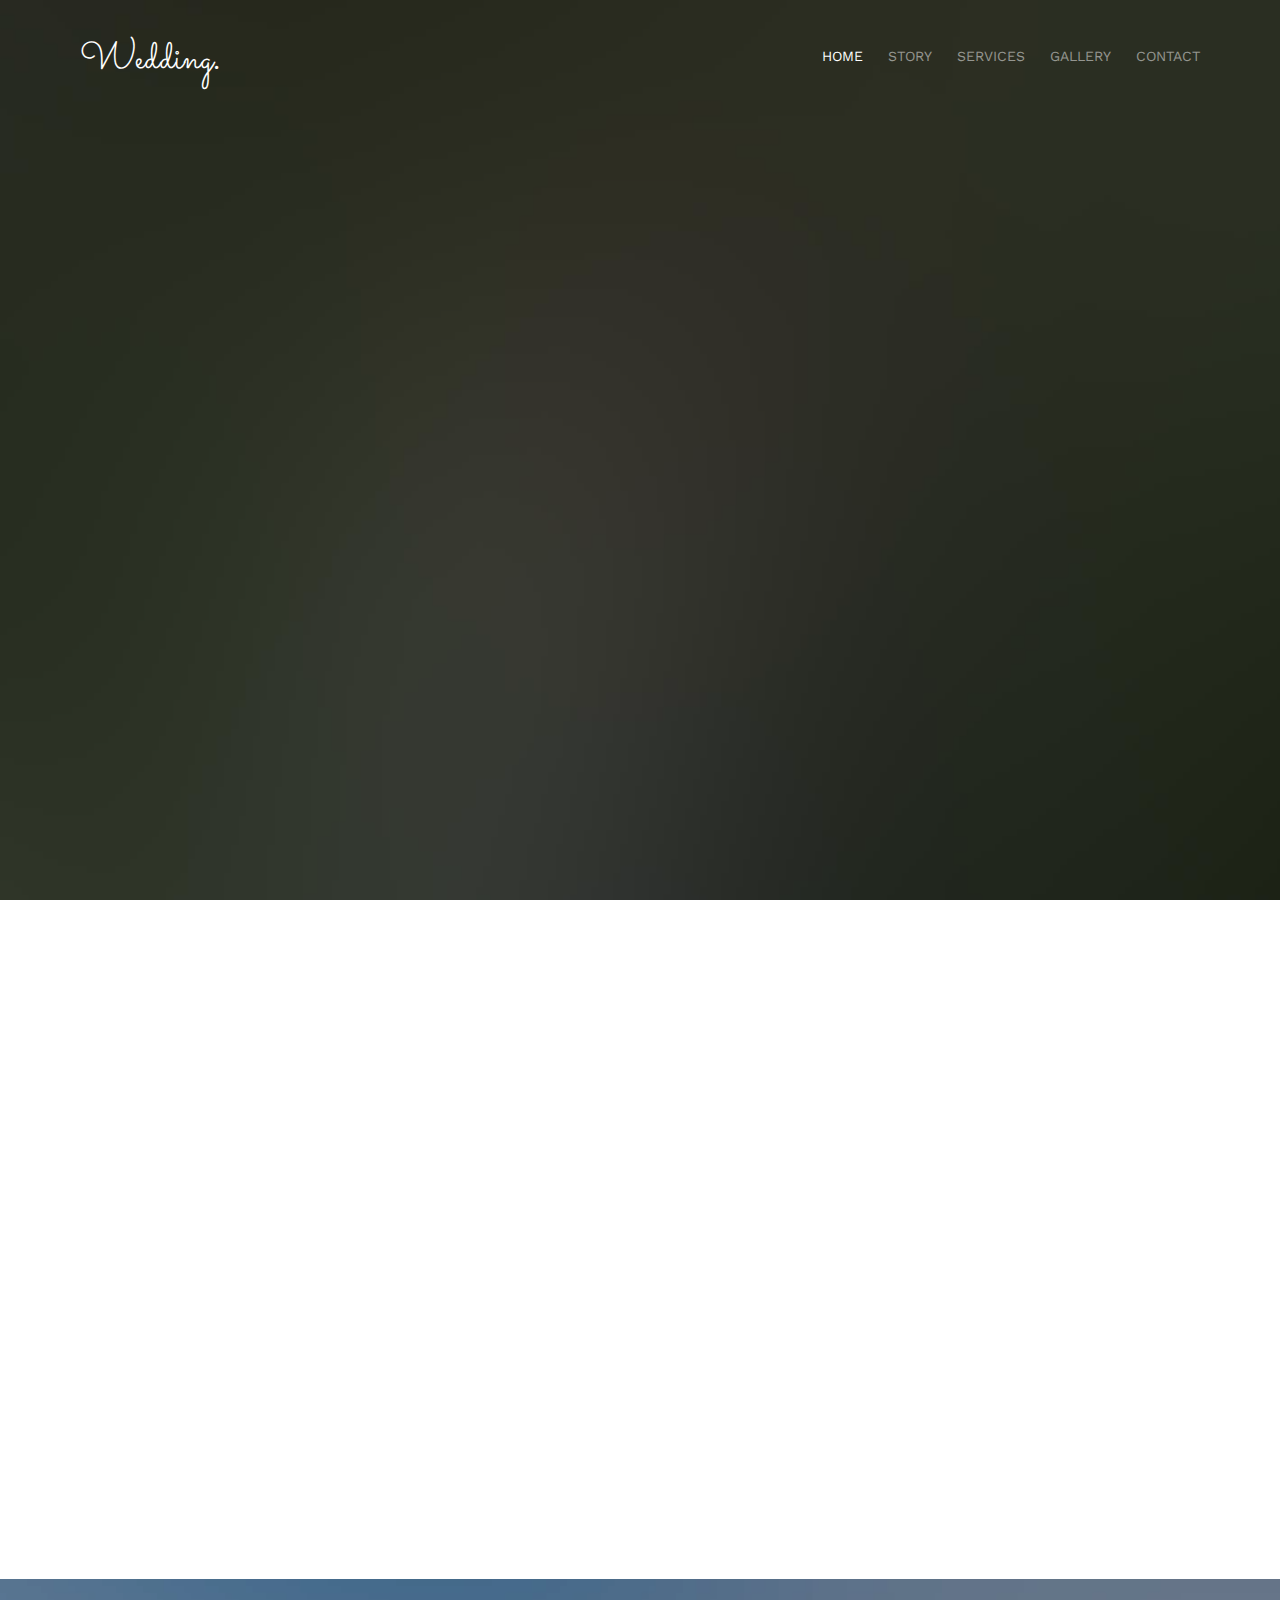
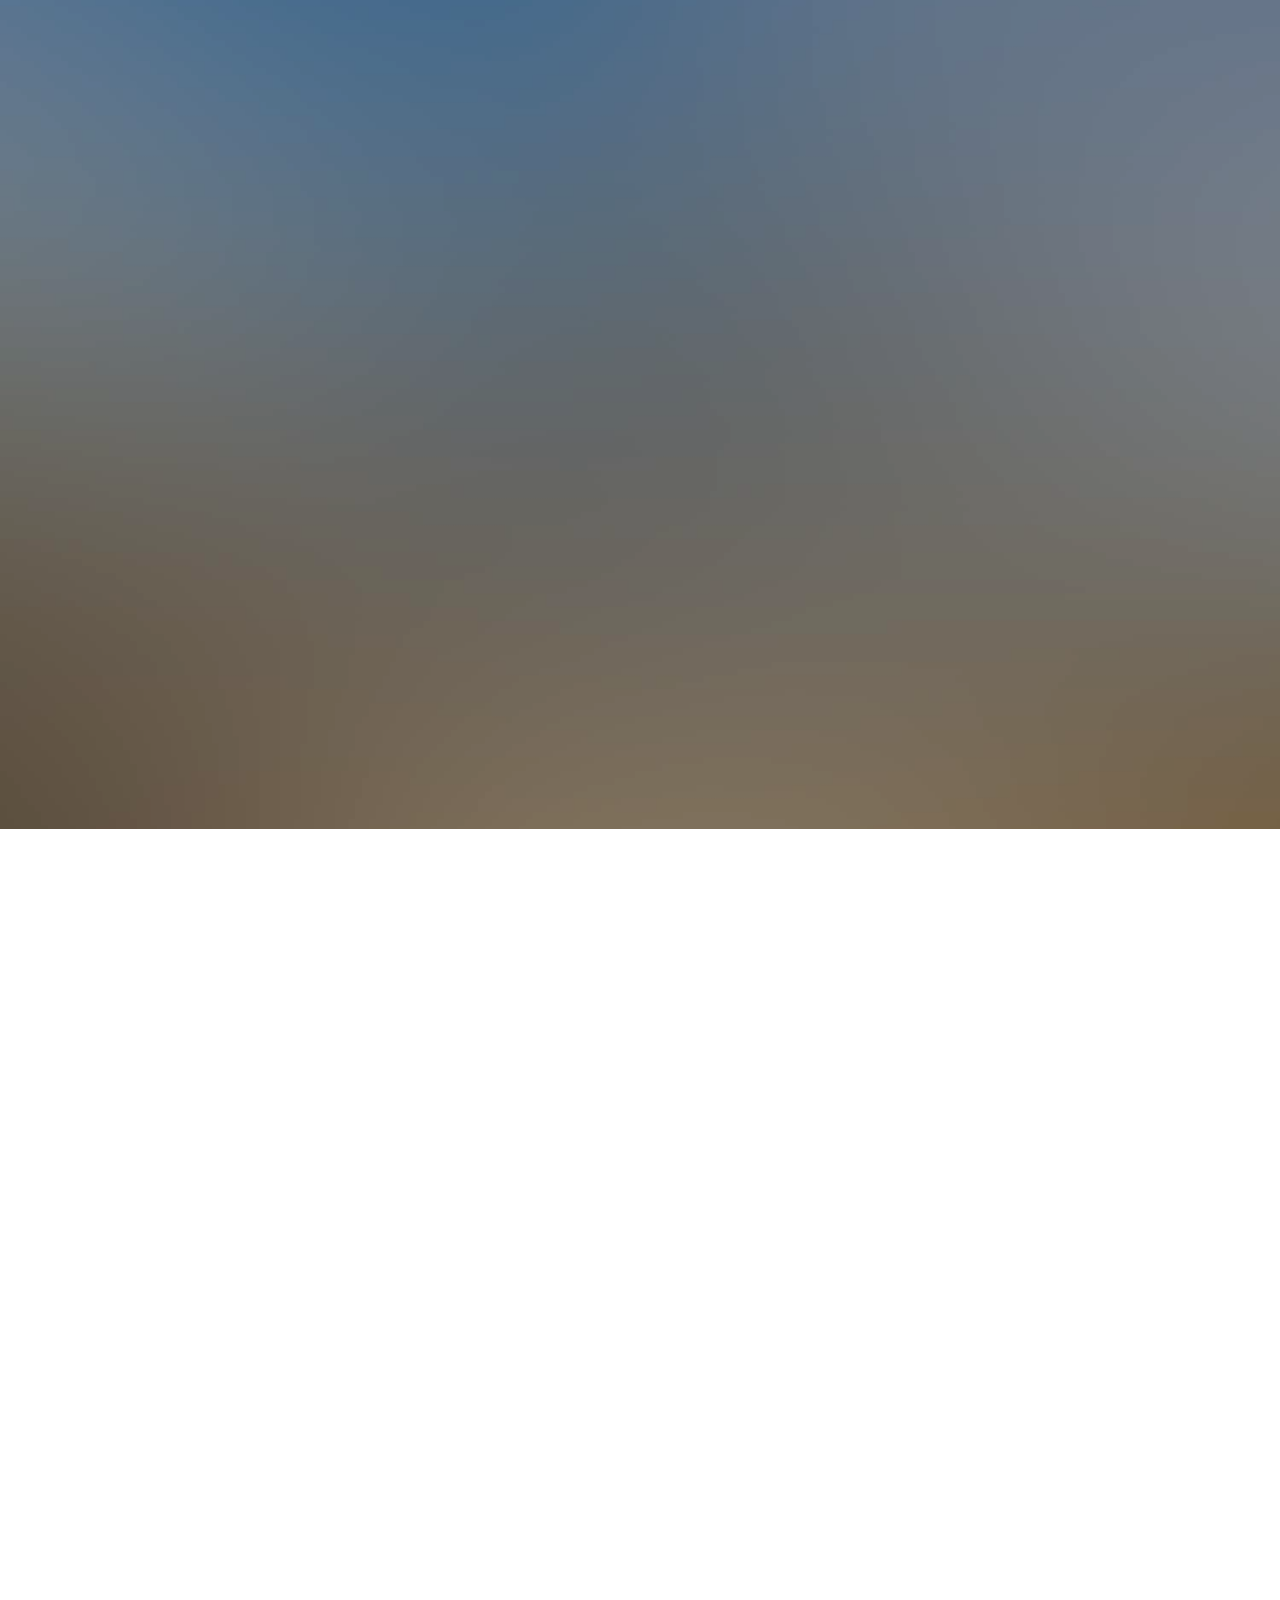
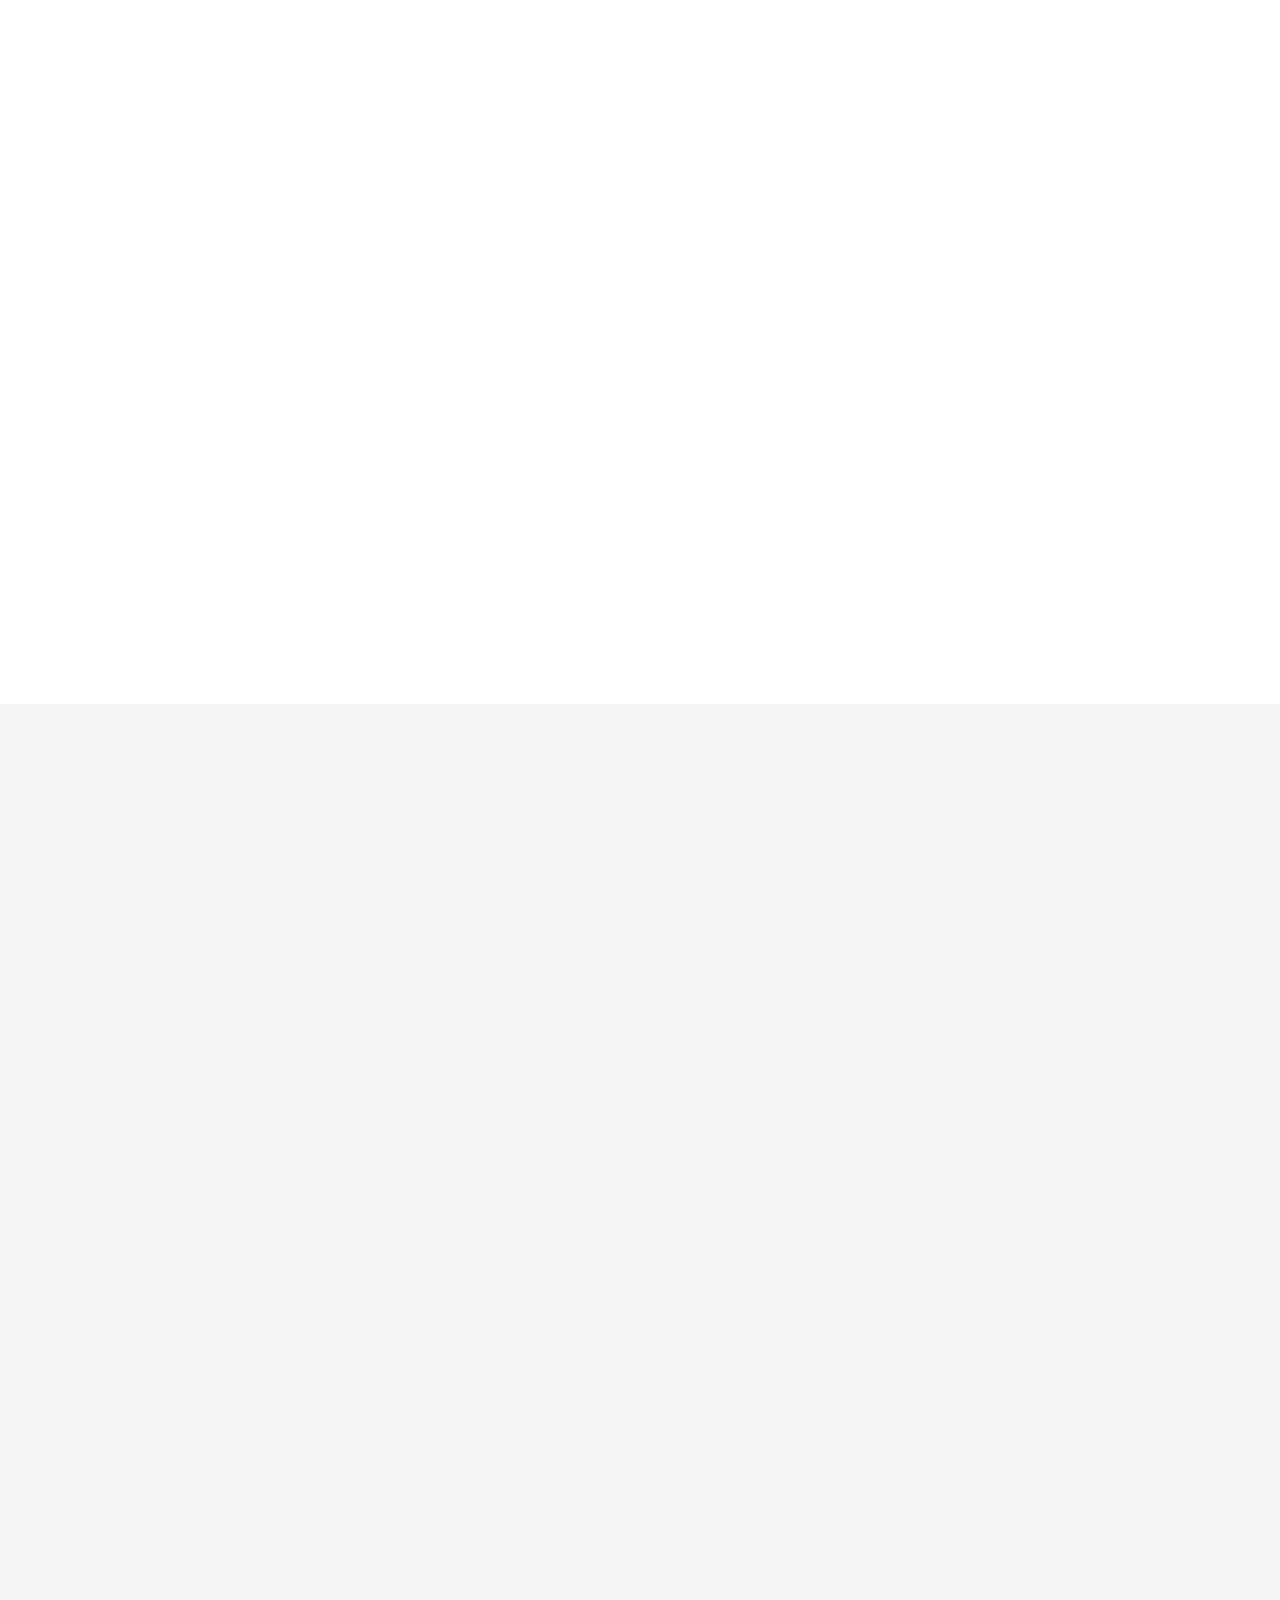
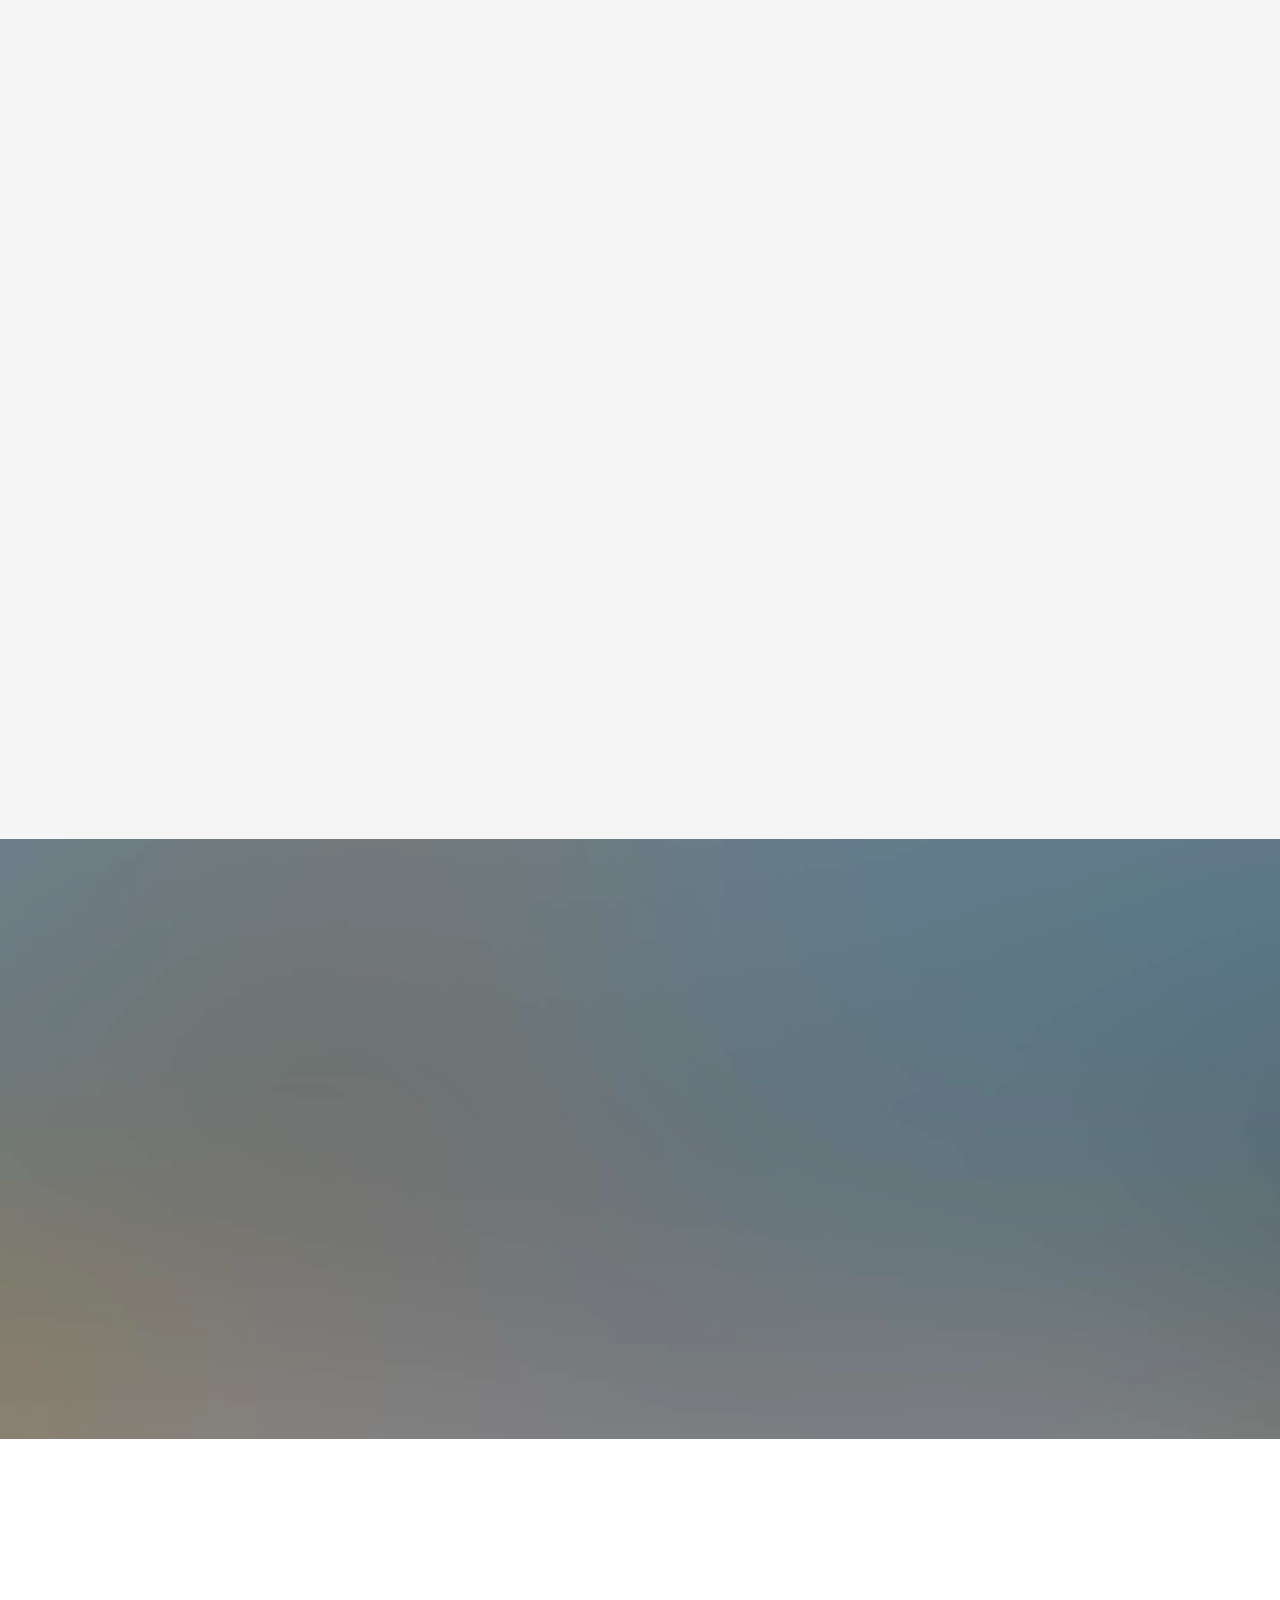
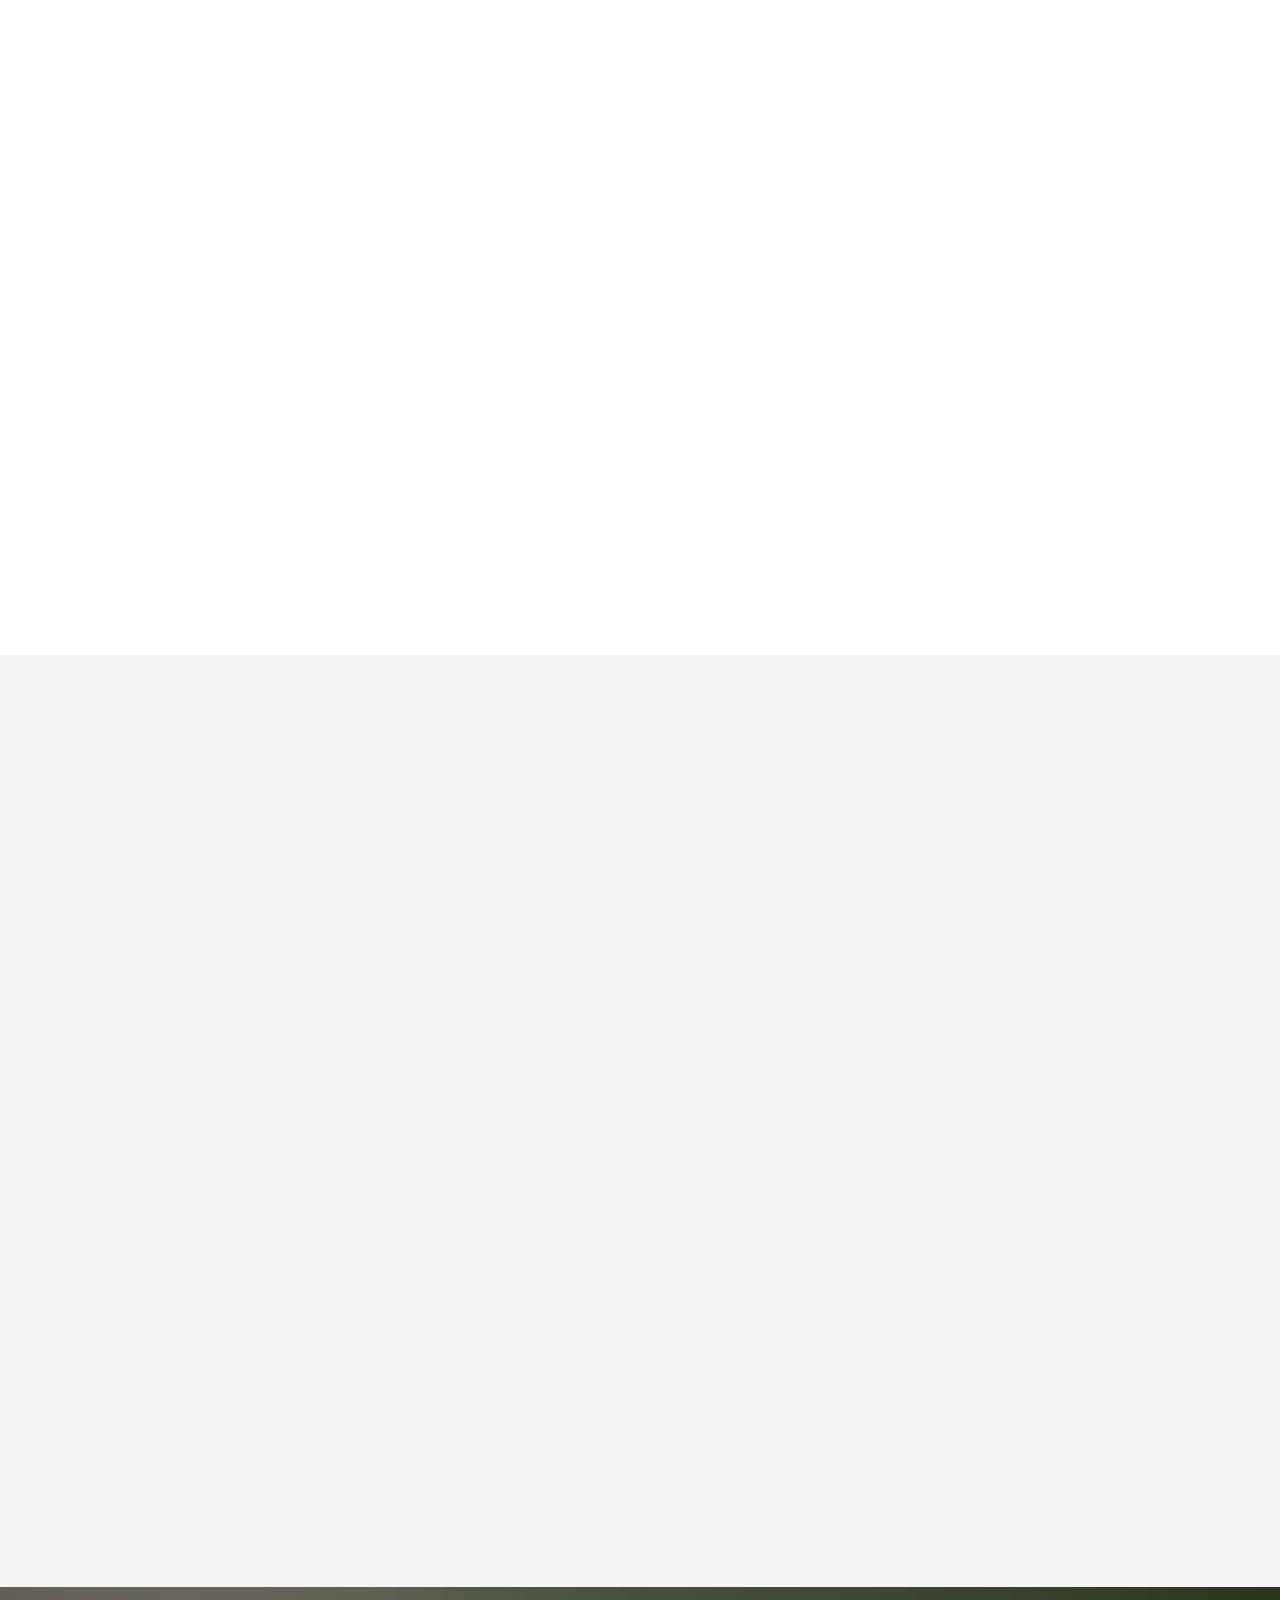
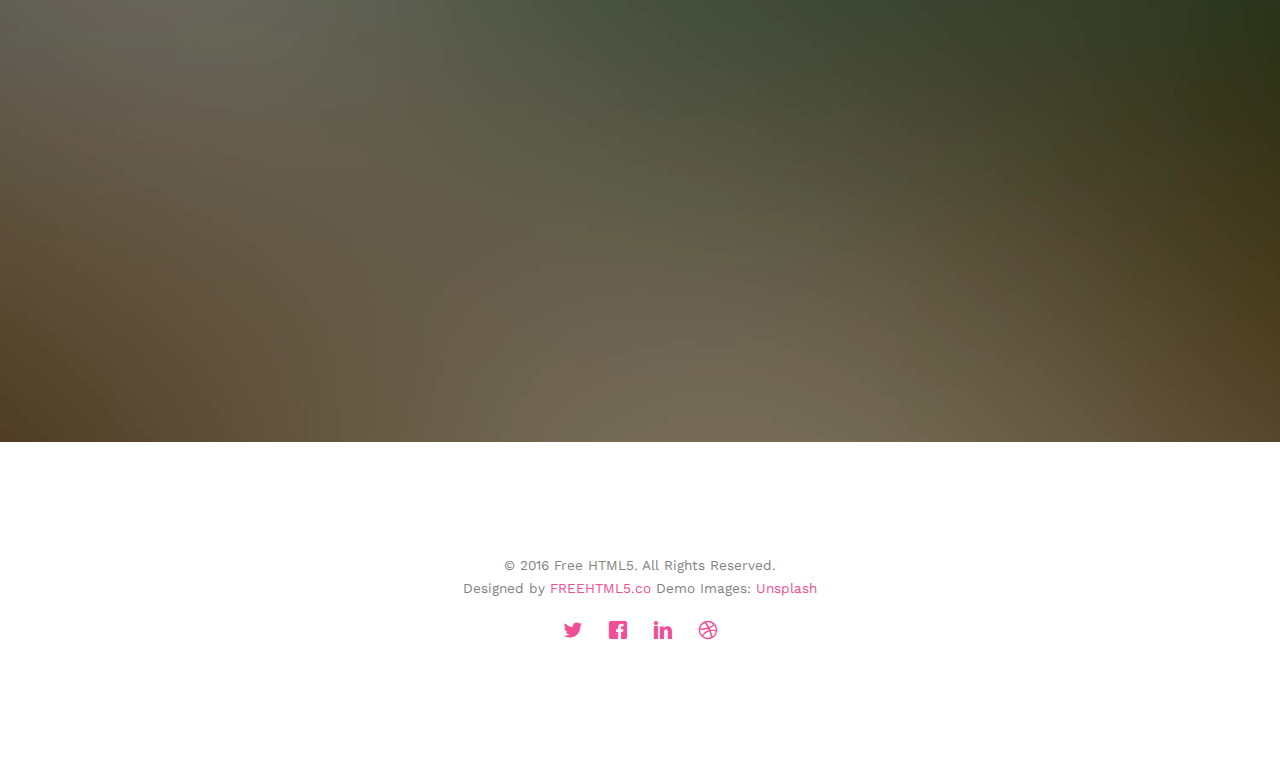
==== index.html @ bde40090 "up" ====
<!DOCTYPE html>
<!--[if lt IE 7]>      <html class="no-js lt-ie9 lt-ie8 lt-ie7"> <![endif]-->
<!--[if IE 7]>         <html class="no-js lt-ie9 lt-ie8"> <![endif]-->
<!--[if IE 8]>         <html class="no-js lt-ie9"> <![endif]-->
<!--[if gt IE 8]><!--> <html class="no-js"> <!--<![endif]-->
	<head>
	<meta charset="utf-8">
	<meta http-equiv="X-UA-Compatible" content="IE=edge">
	<title>Wedding &mdash; 100% Free Fully Responsive HTML5 Template by FREEHTML5.co</title>
	<meta name="viewport" content="width=device-width, initial-scale=1">
	<meta name="description" content="Free HTML5 Template by FREEHTML5.CO" />
	<meta name="keywords" content="free html5, free template, free bootstrap, html5, css3, mobile first, responsive" />
	<meta name="author" content="FREEHTML5.CO" />

  <!-- 
	//////////////////////////////////////////////////////

	FREE HTML5 TEMPLATE 
	DESIGNED & DEVELOPED by FREEHTML5.CO
		
	Website: 		http://freehtml5.co/
	Email: 			info@freehtml5.co
	Twitter: 		http://twitter.com/fh5co
	Facebook: 		https://www.facebook.com/fh5co

	//////////////////////////////////////////////////////
	 -->

  	<!-- Facebook and Twitter integration -->
	<meta property="og:title" content=""/>
	<meta property="og:image" content=""/>
	<meta property="og:url" content=""/>
	<meta property="og:site_name" content=""/>
	<meta property="og:description" content=""/>
	<meta name="twitter:title" content="" />
	<meta name="twitter:image" content="" />
	<meta name="twitter:url" content="" />
	<meta name="twitter:card" content="" />

	<link href='https://fonts.googleapis.com/css?family=Work+Sans:400,300,600,400italic,700' rel='stylesheet' type='text/css'>
	<link href="https://fonts.googleapis.com/css?family=Sacramento" rel="stylesheet">
	
	<!-- Animate.css -->
	<link rel="stylesheet" href="css/animate.css">
	<!-- Icomoon Icon Fonts-->
	<link rel="stylesheet" href="css/icomoon.css">
	<!-- Bootstrap  -->
	<link rel="stylesheet" href="css/bootstrap.css">

	<!-- Magnific Popup -->
	<link rel="stylesheet" href="css/magnific-popup.css">

	<!-- Owl Carousel  -->
	<link rel="stylesheet" href="css/owl.carousel.min.css">
	<link rel="stylesheet" href="css/owl.theme.default.min.css">

	<!-- Theme style  -->
	<link rel="stylesheet" href="css/style.css">

	<!-- Modernizr JS -->
	<script src="js/modernizr-2.6.2.min.js"></script>
	<!-- FOR IE9 below -->
	<!--[if lt IE 9]>
	<script src="js/respond.min.js"></script>
	<![endif]-->

	</head>
	<body>
		
	<div class="fh5co-loader"></div>
	
	<div id="page">
	<nav class="fh5co-nav" role="navigation">
		<div class="container">
			<div class="row">
				<div class="col-xs-2">
					<div id="fh5co-logo"><a href="index.html">Wedding<strong>.</strong></a></div>
				</div>
				<div class="col-xs-10 text-right menu-1">
					<ul>
						<li class="active"><a href="index.html">Home</a></li>
						<li><a href="about.html">Story</a></li>
						<li class="has-dropdown">
							<a href="services.html">Services</a>
							<ul class="dropdown">
								<li><a href="#">Web Design</a></li>
								<li><a href="#">eCommerce</a></li>
								<li><a href="#">Branding</a></li>
								<li><a href="#">API</a></li>
							</ul>
						</li>
						<li class="has-dropdown">
							<a href="gallery.html">Gallery</a>
							<ul class="dropdown">
								<li><a href="#">HTML5</a></li>
								<li><a href="#">CSS3</a></li>
								<li><a href="#">Sass</a></li>
								<li><a href="#">jQuery</a></li>
							</ul>
						</li>
						<li><a href="contact.html">Contact</a></li>
					</ul>
				</div>
			</div>
			
		</div>
	</nav>

	<header id="fh5co-header" class="fh5co-cover" role="banner" style="background-image:url(images/img_bg_2.jpg);" data-stellar-background-ratio="0.5">
		<div class="overlay"></div>
		<div class="container">
			<div class="row">
				<div class="col-md-8 col-md-offset-2 text-center">
					<div class="display-t">
						<div class="display-tc animate-box" data-animate-effect="fadeIn">
							<h1>Joefrey &amp; Sheila</h1>
							<h2>We Are Getting Married</h2>
							<div class="simply-countdown simply-countdown-one"></div>
							<p><a href="#" class="btn btn-default btn-sm">Save the date</a></p>
						</div>
					</div>
				</div>
			</div>
		</div>
	</header>

	<div id="fh5co-couple">
		<div class="container">
			<div class="row">
				<div class="col-md-8 col-md-offset-2 text-center fh5co-heading animate-box">
					<h2>Hello!</h2>
					<h3>November 28th, 2016 New York, USA</h3>
					<p>We invited you to celebrate our wedding</p>
				</div>
			</div>
			<div class="couple-wrap animate-box">
				<div class="couple-half">
					<div class="groom">
						<img src="images/groom.jpg" alt="groom" class="img-responsive">
					</div>
					<div class="desc-groom">
						<h3>Joefrey Mahusay</h3>
						<p>Far far away, behind the word mountains, far from the countries Vokalia and Consonantia, there live the blind texts. Separated they live in Bookmarksgrove</p>
					</div>
				</div>
				<p class="heart text-center"><i class="icon-heart2"></i></p>
				<div class="couple-half">
					<div class="bride">
						<img src="images/bride.jpg" alt="groom" class="img-responsive">
					</div>
					<div class="desc-bride">
						<h3>Sheila Mahusay</h3>
						<p>Far far away, behind the word mountains, far from the countries Vokalia and Consonantia, there live the blind texts. Separated they live in Bookmarksgrove</p>
					</div>
				</div>
			</div>
		</div>
	</div>

	<div id="fh5co-event" class="fh5co-bg" style="background-image:url(images/img_bg_3.jpg);">
		<div class="overlay"></div>
		<div class="container">
			<div class="row">
				<div class="col-md-8 col-md-offset-2 text-center fh5co-heading animate-box">
					<span>Our Special Events</span>
					<h2>Wedding Events</h2>
				</div>
			</div>
			<div class="row">
				<div class="display-t">
					<div class="display-tc">
						<div class="col-md-10 col-md-offset-1">
							<div class="col-md-6 col-sm-6 text-center">
								<div class="event-wrap animate-box">
									<h3>Main Ceremony</h3>
									<div class="event-col">
										<i class="icon-clock"></i>
										<span>4:00 PM</span>
										<span>6:00 PM</span>
									</div>
									<div class="event-col">
										<i class="icon-calendar"></i>
										<span>Monday 28</span>
										<span>November, 2016</span>
									</div>
									<p>Far far away, behind the word mountains, far from the countries Vokalia and Consonantia, there live the blind texts. Separated they live in Bookmarksgrove right at the coast of the Semantics, a large language ocean.</p>
								</div>
							</div>
							<div class="col-md-6 col-sm-6 text-center">
								<div class="event-wrap animate-box">
									<h3>Wedding Party</h3>
									<div class="event-col">
										<i class="icon-clock"></i>
										<span>7:00 PM</span>
										<span>12:00 AM</span>
									</div>
									<div class="event-col">
										<i class="icon-calendar"></i>
										<span>Monday 28</span>
										<span>November, 2016</span>
									</div>
									<p>Far far away, behind the word mountains, far from the countries Vokalia and Consonantia, there live the blind texts. Separated they live in Bookmarksgrove right at the coast of the Semantics, a large language ocean.</p>
								</div>
							</div>
						</div>
					</div>
				</div>
			</div>
		</div>
	</div>

	<div id="fh5co-couple-story">
		<div class="container">
			<div class="row">
				<div class="col-md-8 col-md-offset-2 text-center fh5co-heading animate-box">
					<span>We Love Each Other</span>
					<h2>Our Story</h2>
					<p>Far far away, behind the word mountains, far from the countries Vokalia and Consonantia, there live the blind texts.</p>
				</div>
			</div>
			<div class="row">
				<div class="col-md-12 col-md-offset-0">
					<ul class="timeline animate-box">
						<li class="animate-box">
							<div class="timeline-badge" style="background-image:url(images/couple-1.jpg);"></div>
							<div class="timeline-panel">
								<div class="timeline-heading">
									<h3 class="timeline-title">First We Meet</h3>
									<span class="date">December 25, 2015</span>
								</div>
								<div class="timeline-body">
									<p>Far far away, behind the word mountains, far from the countries Vokalia and Consonantia, there live the blind texts. Separated they live in Bookmarksgrove right at the coast of the Semantics, a large language ocean.</p>
								</div>
							</div>
						</li>
						<li class="timeline-inverted animate-box">
							<div class="timeline-badge" style="background-image:url(images/couple-2.jpg);"></div>
							<div class="timeline-panel">
								<div class="timeline-heading">
									<h3 class="timeline-title">First Date</h3>
									<span class="date">December 28, 2015</span>
								</div>
								<div class="timeline-body">
									<p>Far far away, behind the word mountains, far from the countries Vokalia and Consonantia, there live the blind texts. Separated they live in Bookmarksgrove right at the coast of the Semantics, a large language ocean.</p>
								</div>
							</div>
						</li>
						<li class="animate-box">
							<div class="timeline-badge" style="background-image:url(images/couple-3.jpg);"></div>
							<div class="timeline-panel">
								<div class="timeline-heading">
									<h3 class="timeline-title">In A Relationship</h3>
									<span class="date">January 1, 2016</span>
								</div>
								<div class="timeline-body">
									<p>Far far away, behind the word mountains, far from the countries Vokalia and Consonantia, there live the blind texts. Separated they live in Bookmarksgrove right at the coast of the Semantics, a large language ocean.</p>
								</div>
							</div>
						</li>
			    	</ul>
				</div>
			</div>
		</div>
	</div>

	<div id="fh5co-gallery" class="fh5co-section-gray">
		<div class="container">
			<div class="row">
				<div class="col-md-8 col-md-offset-2 text-center fh5co-heading animate-box">
					<span>Our Memories</span>
					<h2>Wedding Gallery</h2>
					<p>Far far away, behind the word mountains, far from the countries Vokalia and Consonantia, there live the blind texts.</p>
				</div>
			</div>
			<div class="row row-bottom-padded-md">
				<div class="col-md-12">
					<ul id="fh5co-gallery-list">
						
						<li class="one-third animate-box" data-animate-effect="fadeIn" style="background-image: url(images/gallery-1.jpg); "> 
						<a href="images/gallery-1.jpg">
							<div class="case-studies-summary">
								<span>14 Photos</span>
								<h2>Two Glas of Juice</h2>
							</div>
						</a>
					</li>
					<li class="one-third animate-box" data-animate-effect="fadeIn" style="background-image: url(images/gallery-2.jpg); ">
						<a href="#" class="color-2">
							<div class="case-studies-summary">
								<span>30 Photos</span>
								<h2>Timer starts now!</h2>
							</div>
						</a>
					</li>


					<li class="one-third animate-box" data-animate-effect="fadeIn" style="background-image: url(images/gallery-3.jpg); ">
						<a href="#" class="color-3">
							<div class="case-studies-summary">
								<span>90 Photos</span>
								<h2>Beautiful sunset</h2>
							</div>
						</a>
					</li>
					<li class="one-third animate-box" data-animate-effect="fadeIn" style="background-image: url(images/gallery-4.jpg); ">
						<a href="#" class="color-4">
							<div class="case-studies-summary">
								<span>12 Photos</span>
								<h2>Company's Conference Room</h2>
							</div>
						</a>
					</li>

						<li class="one-third animate-box" data-animate-effect="fadeIn" style="background-image: url(images/gallery-5.jpg); ">
							<a href="#" class="color-3">
								<div class="case-studies-summary">
									<span>50 Photos</span>
									<h2>Useful baskets</h2>
								</div>
							</a>
						</li>
						<li class="one-third animate-box" data-animate-effect="fadeIn" style="background-image: url(images/gallery-6.jpg); ">
							<a href="#" class="color-4">
								<div class="case-studies-summary">
									<span>45 Photos</span>
									<h2>Skater man in the road</h2>
								</div>
							</a>
						</li>

						<li class="one-third animate-box" data-animate-effect="fadeIn" style="background-image: url(images/gallery-7.jpg); ">
							<a href="#" class="color-4">
								<div class="case-studies-summary">
									<span>35 Photos</span>
									<h2>Two Glas of Juice</h2>
								</div>
							</a>
						</li>

						<li class="one-third animate-box" data-animate-effect="fadeIn" style="background-image: url(images/gallery-8.jpg); "> 
							<a href="#" class="color-5">
								<div class="case-studies-summary">
									<span>90 Photos</span>
									<h2>Timer starts now!</h2>
								</div>
							</a>
						</li>
						<li class="one-third animate-box" data-animate-effect="fadeIn" style="background-image: url(images/gallery-9.jpg); ">
							<a href="#" class="color-6">
								<div class="case-studies-summary">
									<span>56 Photos</span>
									<h2>Beautiful sunset</h2>
								</div>
							</a>
						</li>
					</ul>		
				</div>
			</div>
		</div>
	</div>

	<div id="fh5co-counter" class="fh5co-bg fh5co-counter" style="background-image:url(images/img_bg_5.jpg);">
		<div class="overlay"></div>
		<div class="container">
			<div class="row">
				<div class="display-t">
					<div class="display-tc">
						<div class="col-md-3 col-sm-6 animate-box">
							<div class="feature-center">
								<span class="icon">
									<i class="icon-users"></i>
								</span>

								<span class="counter js-counter" data-from="0" data-to="500" data-speed="5000" data-refresh-interval="50">1</span>
								<span class="counter-label">Estimated Guest</span>

							</div>
						</div>
						<div class="col-md-3 col-sm-6 animate-box">
							<div class="feature-center">
								<span class="icon">
									<i class="icon-user"></i>
								</span>

								<span class="counter js-counter" data-from="0" data-to="1000" data-speed="5000" data-refresh-interval="50">1</span>
								<span class="counter-label">We Catter</span>
							</div>
						</div>
						<div class="col-md-3 col-sm-6 animate-box">
							<div class="feature-center">
								<span class="icon">
									<i class="icon-calendar"></i>
								</span>
								<span class="counter js-counter" data-from="0" data-to="402" data-speed="5000" data-refresh-interval="50">1</span>
								<span class="counter-label">Events Done</span>
							</div>
						</div>
						<div class="col-md-3 col-sm-6 animate-box">
							<div class="feature-center">
								<span class="icon">
									<i class="icon-clock"></i>
								</span>

								<span class="counter js-counter" data-from="0" data-to="2345" data-speed="5000" data-refresh-interval="50">1</span>
								<span class="counter-label">Hours Spent</span>

							</div>
						</div>
					</div>
				</div>
			</div>
		</div>
	</div>

	<div id="fh5co-testimonial">
		<div class="container">
			<div class="row">
				<div class="row animate-box">
					<div class="col-md-8 col-md-offset-2 text-center fh5co-heading">
						<span>Best Wishes</span>
						<h2>Friends Wishes</h2>
					</div>
				</div>
				<div class="row">
					<div class="col-md-12 animate-box">
						<div class="wrap-testimony">
							<div class="owl-carousel-fullwidth">
								<div class="item">
									<div class="testimony-slide active text-center">
										<figure>
											<img src="images/couple-1.jpg" alt="user">
										</figure>
										<span>John Doe, via <a href="#" class="twitter">Twitter</a></span>
										<blockquote>
											<p>"Far far away, behind the word mountains, far from the countries Vokalia and Consonantia, there live the blind texts. Separated they live in Bookmarksgrove right at the coast of the Semantics"</p>
										</blockquote>
									</div>
								</div>
								<div class="item">
									<div class="testimony-slide active text-center">
										<figure>
											<img src="images/couple-2.jpg" alt="user">
										</figure>
										<span>John Doe, via <a href="#" class="twitter">Twitter</a></span>
										<blockquote>
											<p>"Far far away, behind the word mountains, far from the countries Vokalia and Consonantia, at the coast of the Semantics, a large language ocean."</p>
										</blockquote>
									</div>
								</div>
								<div class="item">
									<div class="testimony-slide active text-center">
										<figure>
											<img src="images/couple-3.jpg" alt="user">
										</figure>
										<span>John Doe, via <a href="#" class="twitter">Twitter</a></span>
										<blockquote>
											<p>"Far far away, far from the countries Vokalia and Consonantia, there live the blind texts. Separated they live in Bookmarksgrove right at the coast of the Semantics, a large language ocean."</p>
										</blockquote>
									</div>
								</div>
							</div>
						</div>
					</div>
				</div>
			</div>
		</div>
	</div>

	<div id="fh5co-services" class="fh5co-section-gray">
		<div class="container">
			
			<div class="row animate-box">
				<div class="col-md-8 col-md-offset-2 text-center fh5co-heading">
					<h2>We Offer Services</h2>
					<p>Dignissimos asperiores vitae velit veniam totam fuga molestias accusamus alias autem provident. Odit ab aliquam dolor eius.</p>
				</div>
			</div>

			<div class="row">
				<div class="col-md-6">
					<div class="feature-left animate-box" data-animate-effect="fadeInLeft">
						<span class="icon">
							<i class="icon-calendar"></i>
						</span>
						<div class="feature-copy">
							<h3>We Organized Events</h3>
							<p>Facilis ipsum reprehenderit nemo molestias. Aut cum mollitia reprehenderit. Eos cumque dicta adipisci architecto culpa amet.</p>
						</div>
					</div>

					<div class="feature-left animate-box" data-animate-effect="fadeInLeft">
						<span class="icon">
							<i class="icon-image"></i>
						</span>
						<div class="feature-copy">
							<h3>Photoshoot</h3>
							<p>Facilis ipsum reprehenderit nemo molestias. Aut cum mollitia reprehenderit. Eos cumque dicta adipisci architecto culpa amet.</p>
						</div>
					</div>

					<div class="feature-left animate-box" data-animate-effect="fadeInLeft">
						<span class="icon">
							<i class="icon-video"></i>
						</span>
						<div class="feature-copy">
							<h3>Video Editing</h3>
							<p>Facilis ipsum reprehenderit nemo molestias. Aut cum mollitia reprehenderit. Eos cumque dicta adipisci architecto culpa amet.</p>
						</div>
					</div>

				</div>

				<div class="col-md-6 animate-box">
					<div class="fh5co-video fh5co-bg" style="background-image: url(images/img_bg_3.jpg); ">
						<a href="https://vimeo.com/channels/staffpicks/93951774" class="popup-vimeo"><i class="icon-video2"></i></a>
						<div class="overlay"></div>
					</div>
				</div>
			</div>

			
		</div>
	</div>


	<div id="fh5co-started" class="fh5co-bg" style="background-image:url(images/img_bg_4.jpg);">
		<div class="overlay"></div>
		<div class="container">
			<div class="row animate-box">
				<div class="col-md-8 col-md-offset-2 text-center fh5co-heading">
					<h2>Are You Attending?</h2>
					<p>Please Fill-up the form to notify you that you're attending. Thanks.</p>
				</div>
			</div>
			<div class="row animate-box">
				<div class="col-md-10 col-md-offset-1">
					<form class="form-inline">
						<div class="col-md-4 col-sm-4">
							<div class="form-group">
								<label for="name" class="sr-only">Name</label>
								<input type="name" class="form-control" id="name" placeholder="Name">
							</div>
						</div>
						<div class="col-md-4 col-sm-4">
							<div class="form-group">
								<label for="email" class="sr-only">Email</label>
								<input type="email" class="form-control" id="email" placeholder="Email">
							</div>
						</div>
						<div class="col-md-4 col-sm-4">
							<button type="submit" class="btn btn-default btn-block">I am Attending</button>
						</div>
					</form>
				</div>
			</div>
		</div>
	</div>

	<footer id="fh5co-footer" role="contentinfo">
		<div class="container">

			<div class="row copyright">
				<div class="col-md-12 text-center">
					<p>
						<small class="block">&copy; 2016 Free HTML5. All Rights Reserved.</small> 
						<small class="block">Designed by <a href="http://freehtml5.co/" target="_blank">FREEHTML5.co</a> Demo Images: <a href="http://unsplash.co/" target="_blank">Unsplash</a></small>
					</p>
					<p>
						<ul class="fh5co-social-icons">
							<li><a href="#"><i class="icon-twitter"></i></a></li>
							<li><a href="#"><i class="icon-facebook"></i></a></li>
							<li><a href="#"><i class="icon-linkedin"></i></a></li>
							<li><a href="#"><i class="icon-dribbble"></i></a></li>
						</ul>
					</p>
				</div>
			</div>

		</div>
	</footer>
	</div>

	<div class="gototop js-top">
		<a href="#" class="js-gotop"><i class="icon-arrow-up"></i></a>
	</div>
	
	<!-- jQuery -->
	<script src="js/jquery.min.js"></script>
	<!-- jQuery Easing -->
	<script src="js/jquery.easing.1.3.js"></script>
	<!-- Bootstrap -->
	<script src="js/bootstrap.min.js"></script>
	<!-- Waypoints -->
	<script src="js/jquery.waypoints.min.js"></script>
	<!-- Carousel -->
	<script src="js/owl.carousel.min.js"></script>
	<!-- countTo -->
	<script src="js/jquery.countTo.js"></script>

	<!-- Stellar -->
	<script src="js/jquery.stellar.min.js"></script>
	<!-- Magnific Popup -->
	<script src="js/jquery.magnific-popup.min.js"></script>
	<script src="js/magnific-popup-options.js"></script>

	<!-- // <script src="https://cdnjs.cloudflare.com/ajax/libs/prism/0.0.1/prism.min.js"></script> -->
	<script src="js/simplyCountdown.js"></script>
	<!-- Main -->
	<script src="js/main.js"></script>

	<script>
    var d = new Date(new Date().getTime() + 200 * 120 * 120 * 2000);

    // default example
    simplyCountdown('.simply-countdown-one', {
        year: d.getFullYear(),
        month: d.getMonth() + 1,
        day: d.getDate()
    });

    //jQuery example
    $('#simply-countdown-losange').simplyCountdown({
        year: d.getFullYear(),
        month: d.getMonth() + 1,
        day: d.getDate(),
        enableUtc: false
    });
</script>

	</body>
</html>
---- css/icomoon.css ----
@font-face {
  font-family: 'icomoon';
  src:  url('../fonts/icomoon/icomoon.eot?6iuir');
  src:  url('../fonts/icomoon/icomoon.eot?6iuir#iefix') format('embedded-opentype'),
    url('../fonts/icomoon/icomoon.ttf?6iuir') format('truetype'),
    url('../fonts/icomoon/icomoon.woff?6iuir') format('woff'),
    url('../fonts/icomoon/icomoon.svg?6iuir#icomoon') format('svg');
  font-weight: normal;
  font-style: normal;
}

[class^="icon-"], [class*=" icon-"] {
  /* use !important to prevent issues with browser extensions that change fonts */
  font-family: 'icomoon' !important;
  speak: none;
  font-style: normal;
  font-weight: normal;
  font-variant: normal;
  text-transform: none;
  line-height: 1;

  /* Better Font Rendering =========== */
  -webkit-font-smoothing: antialiased;
  -moz-osx-font-smoothing: grayscale;
}

.icon-eye:before {
  content: "\e000";
}
.icon-paper-clip:before {
  content: "\e001";
}
.icon-mail:before {
  content: "\e002";
}
.icon-toggle:before {
  content: "\e003";
}
.icon-layout:before {
  content: "\e004";
}
.icon-link:before {
  content: "\e005";
}
.icon-bell:before {
  content: "\e006";
}
.icon-lock:before {
  content: "\e007";
}
.icon-unlock:before {
  content: "\e008";
}
.icon-ribbon:before {
  content: "\e009";
}
.icon-image:before {
  content: "\e010";
}
.icon-signal:before {
  content: "\e011";
}
.icon-target:before {
  content: "\e012";
}
.icon-clipboard:before {
  content: "\e013";
}
.icon-clock:before {
  content: "\e014";
}
.icon-watch:before {
  content: "\e015";
}
.icon-air-play:before {
  content: "\e016";
}
.icon-camera:before {
  content: "\e017";
}
.icon-video:before {
  content: "\e018";
}
.icon-disc:before {
  content: "\e019";
}
.icon-printer:before {
  content: "\e020";
}
.icon-monitor:before {
  content: "\e021";
}
.icon-server:before {
  content: "\e022";
}
.icon-cog:before {
  content: "\e023";
}
.icon-heart:before {
  content: "\e024";
}
.icon-paragraph:before {
  content: "\e025";
}
.icon-align-justify:before {
  content: "\e026";
}
.icon-align-left:before {
  content: "\e027";
}
.icon-align-center:before {
  content: "\e028";
}
.icon-align-right:before {
  content: "\e029";
}
.icon-book:before {
  content: "\e030";
}
.icon-layers:before {
  content: "\e031";
}
.icon-stack:before {
  content: "\e032";
}
.icon-stack-2:before {
  content: "\e033";
}
.icon-paper:before {
  content: "\e034";
}
.icon-paper-stack:before {
  content: "\e035";
}
.icon-search:before {
  content: "\e036";
}
.icon-zoom-in:before {
  content: "\e037";
}
.icon-zoom-out:before {
  content: "\e038";
}
.icon-reply:before {
  content: "\e039";
}
.icon-circle-plus:before {
  content: "\e040";
}
.icon-circle-minus:before {
  content: "\e041";
}
.icon-circle-check:before {
  content: "\e042";
}
.icon-circle-cross:before {
  content: "\e043";
}
.icon-square-plus:before {
  content: "\e044";
}
.icon-square-minus:before {
  content: "\e045";
}
.icon-square-check:before {
  content: "\e046";
}
.icon-square-cross:before {
  content: "\e047";
}
.icon-microphone:before {
  content: "\e048";
}
.icon-record:before {
  content: "\e049";
}
.icon-skip-back:before {
  content: "\e050";
}
.icon-rewind:before {
  content: "\e051";
}
.icon-play:before {
  content: "\e052";
}
.icon-pause:before {
  content: "\e053";
}
.icon-stop:before {
  content: "\e054";
}
.icon-fast-forward:before {
  content: "\e055";
}
.icon-skip-forward:before {
  content: "\e056";
}
.icon-shuffle:before {
  content: "\e057";
}
.icon-repeat:before {
  content: "\e058";
}
.icon-folder:before {
  content: "\e059";
}
.icon-umbrella:before {
  content: "\e060";
}
.icon-moon:before {
  content: "\e061";
}
.icon-thermometer:before {
  content: "\e062";
}
.icon-drop:before {
  content: "\e063";
}
.icon-sun:before {
  content: "\e064";
}
.icon-cloud:before {
  content: "\e065";
}
.icon-cloud-upload:before {
  content: "\e066";
}
.icon-cloud-download:before {
  content: "\e067";
}
.icon-upload:before {
  content: "\e068";
}
.icon-download:before {
  content: "\e069";
}
.icon-location:before {
  content: "\e070";
}
.icon-location-2:before {
  content: "\e071";
}
.icon-map:before {
  content: "\e072";
}
.icon-battery:before {
  content: "\e073";
}
.icon-head:before {
  content: "\e074";
}
.icon-briefcase:before {
  content: "\e075";
}
.icon-speech-bubble:before {
  content: "\e076";
}
.icon-anchor:before {
  content: "\e077";
}
.icon-globe:before {
  content: "\e078";
}
.icon-box:before {
  content: "\e079";
}
.icon-reload:before {
  content: "\e080";
}
.icon-share:before {
  content: "\e081";
}
.icon-marquee:before {
  content: "\e082";
}
.icon-marquee-plus:before {
  content: "\e083";
}
.icon-marquee-minus:before {
  content: "\e084";
}
.icon-tag:before {
  content: "\e085";
}
.icon-power:before {
  content: "\e086";
}
.icon-command:before {
  content: "\e087";
}
.icon-alt:before {
  content: "\e088";
}
.icon-esc:before {
  content: "\e089";
}
.icon-bar-graph:before {
  content: "\e090";
}
.icon-bar-graph-2:before {
  content: "\e091";
}
.icon-pie-graph:before {
  content: "\e092";
}
.icon-star:before {
  content: "\e093";
}
.icon-arrow-left:before {
  content: "\e094";
}
.icon-arrow-right:before {
  content: "\e095";
}
.icon-arrow-up:before {
  content: "\e096";
}
.icon-arrow-down:before {
  content: "\e097";
}
.icon-volume:before {
  content: "\e098";
}
.icon-mute:before {
  content: "\e099";
}
.icon-content-right:before {
  content: "\e100";
}
.icon-content-left:before {
  content: "\e101";
}
.icon-grid:before {
  content: "\e102";
}
.icon-grid-2:before {
  content: "\e103";
}
.icon-columns:before {
  content: "\e104";
}
.icon-loader:before {
  content: "\e105";
}
.icon-bag:before {
  content: "\e106";
}
.icon-ban:before {
  content: "\e107";
}
.icon-flag:before {
  content: "\e108";
}
.icon-trash:before {
  content: "\e109";
}
.icon-expand:before {
  content: "\e110";
}
.icon-contract:before {
  content: "\e111";
}
.icon-maximize:before {
  content: "\e112";
}
.icon-minimize:before {
  content: "\e113";
}
.icon-plus:before {
  content: "\e114";
}
.icon-minus:before {
  content: "\e115";
}
.icon-check:before {
  content: "\e116";
}
.icon-cross:before {
  content: "\e117";
}
.icon-move:before {
  content: "\e118";
}
.icon-delete:before {
  content: "\e119";
}
.icon-menu:before {
  content: "\e120";
}
.icon-archive:before {
  content: "\e121";
}
.icon-inbox:before {
  content: "\e122";
}
.icon-outbox:before {
  content: "\e123";
}
.icon-file:before {
  content: "\e124";
}
.icon-file-add:before {
  content: "\e125";
}
.icon-file-subtract:before {
  content: "\e126";
}
.icon-help:before {
  content: "\e127";
}
.icon-open:before {
  content: "\e128";
}
.icon-ellipsis:before {
  content: "\e129";
}
.icon-add-to-list:before {
  content: "\e900";
}
.icon-classic-computer:before {
  content: "\e901";
}
.icon-controller-fast-backward:before {
  content: "\e902";
}
.icon-creative-commons-attribution:before {
  content: "\e903";
}
.icon-creative-commons-noderivs:before {
  content: "\e904";
}
.icon-creative-commons-noncommercial-eu:before {
  content: "\e905";
}
.icon-creative-commons-noncommercial-us:before {
  content: "\e906";
}
.icon-creative-commons-public-domain:before {
  content: "\e907";
}
.icon-creative-commons-remix:before {
  content: "\e908";
}
.icon-creative-commons-share:before {
  content: "\e909";
}
.icon-creative-commons-sharealike:before {
  content: "\e90a";
}
.icon-creative-commons:before {
  content: "\e90b";
}
.icon-document-landscape:before {
  content: "\e90c";
}
.icon-remove-user:before {
  content: "\e90d";
}
.icon-warning:before {
  content: "\e90e";
}
.icon-arrow-bold-down:before {
  content: "\e90f";
}
.icon-arrow-bold-left:before {
  content: "\e910";
}
.icon-arrow-bold-right:before {
  content: "\e911";
}
.icon-arrow-bold-up:before {
  content: "\e912";
}
.icon-arrow-down2:before {
  content: "\e913";
}
.icon-arrow-left2:before {
  content: "\e914";
}
.icon-arrow-long-down:before {
  content: "\e915";
}
.icon-arrow-long-left:before {
  content: "\e916";
}
.icon-arrow-long-right:before {
  content: "\e917";
}
.icon-arrow-long-up:before {
  content: "\e918";
}
.icon-arrow-right2:before {
  content: "\e919";
}
.icon-arrow-up2:before {
  content: "\e91a";
}
.icon-arrow-with-circle-down:before {
  content: "\e91b";
}
.icon-arrow-with-circle-left:before {
  content: "\e91c";
}
.icon-arrow-with-circle-right:before {
  content: "\e91d";
}
.icon-arrow-with-circle-up:before {
  content: "\e91e";
}
.icon-bookmark:before {
  content: "\e91f";
}
.icon-bookmarks:before {
  content: "\e920";
}
.icon-chevron-down:before {
  content: "\e921";
}
.icon-chevron-left:before {
  content: "\e922";
}
.icon-chevron-right:before {
  content: "\e923";
}
.icon-chevron-small-down:before {
  content: "\e924";
}
.icon-chevron-small-left:before {
  content: "\e925";
}
.icon-chevron-small-right:before {
  content: "\e926";
}
.icon-chevron-small-up:before {
  content: "\e927";
}
.icon-chevron-thin-down:before {
  content: "\e928";
}
.icon-chevron-thin-left:before {
  content: "\e929";
}
.icon-chevron-thin-right:before {
  content: "\e92a";
}
.icon-chevron-thin-up:before {
  content: "\e92b";
}
.icon-chevron-up:before {
  content: "\e92c";
}
.icon-chevron-with-circle-down:before {
  content: "\e92d";
}
.icon-chevron-with-circle-left:before {
  content: "\e92e";
}
.icon-chevron-with-circle-right:before {
  content: "\e92f";
}
.icon-chevron-with-circle-up:before {
  content: "\e930";
}
.icon-cloud2:before {
  content: "\e931";
}
.icon-controller-fast-forward:before {
  content: "\e932";
}
.icon-controller-jump-to-start:before {
  content: "\e933";
}
.icon-controller-next:before {
  content: "\e934";
}
.icon-controller-paus:before {
  content: "\e935";
}
.icon-controller-play:before {
  content: "\e936";
}
.icon-controller-record:before {
  content: "\e937";
}
.icon-controller-stop:before {
  content: "\e938";
}
.icon-controller-volume:before {
  content: "\e939";
}
.icon-dot-single:before {
  content: "\e93a";
}
.icon-dots-three-horizontal:before {
  content: "\e93b";
}
.icon-dots-three-vertical:before {
  content: "\e93c";
}
.icon-dots-two-horizontal:before {
  content: "\e93d";
}
.icon-dots-two-vertical:before {
  content: "\e93e";
}
.icon-download2:before {
  content: "\e93f";
}
.icon-emoji-flirt:before {
  content: "\e940";
}
.icon-flow-branch:before {
  content: "\e941";
}
.icon-flow-cascade:before {
  content: "\e942";
}
.icon-flow-line:before {
  content: "\e943";
}
.icon-flow-parallel:before {
  content: "\e944";
}
.icon-flow-tree:before {
  content: "\e945";
}
.icon-install:before {
  content: "\e946";
}
.icon-layers2:before {
  content: "\e947";
}
.icon-open-book:before {
  content: "\e948";
}
.icon-resize-100:before {
  content: "\e949";
}
.icon-resize-full-screen:before {
  content: "\e94a";
}
.icon-save:before {
  content: "\e94b";
}
.icon-select-arrows:before {
  content: "\e94c";
}
.icon-sound-mute:before {
  content: "\e94d";
}
.icon-sound:before {
  content: "\e94e";
}
.icon-trash2:before {
  content: "\e94f";
}
.icon-triangle-down:before {
  content: "\e950";
}
.icon-triangle-left:before {
  content: "\e951";
}
.icon-triangle-right:before {
  content: "\e952";
}
.icon-triangle-up:before {
  content: "\e953";
}
.icon-uninstall:before {
  content: "\e954";
}
.icon-upload-to-cloud:before {
  content: "\e955";
}
.icon-upload2:before {
  content: "\e956";
}
.icon-add-user:before {
  content: "\e957";
}
.icon-address:before {
  content: "\e958";
}
.icon-adjust:before {
  content: "\e959";
}
.icon-air:before {
  content: "\e95a";
}
.icon-aircraft-landing:before {
  content: "\e95b";
}
.icon-aircraft-take-off:before {
  content: "\e95c";
}
.icon-aircraft:before {
  content: "\e95d";
}
.icon-align-bottom:before {
  content: "\e95e";
}
.icon-align-horizontal-middle:before {
  content: "\e95f";
}
.icon-align-left2:before {
  content: "\e960";
}
.icon-align-right2:before {
  content: "\e961";
}
.icon-align-top:before {
  content: "\e962";
}
.icon-align-vertical-middle:before {
  content: "\e963";
}
.icon-archive2:before {
  content: "\e964";
}
.icon-area-graph:before {
  content: "\e965";
}
.icon-attachment:before {
  content: "\e966";
}
.icon-awareness-ribbon:before {
  content: "\e967";
}
.icon-back-in-time:before {
  content: "\e968";
}
.icon-back:before {
  content: "\e969";
}
.icon-bar-graph2:before {
  content: "\e96a";
}
.icon-battery2:before {
  content: "\e96b";
}
.icon-beamed-note:before {
  content: "\e96c";
}
.icon-bell2:before {
  content: "\e96d";
}
.icon-blackboard:before {
  content: "\e96e";
}
.icon-block:before {
  content: "\e96f";
}
.icon-book2:before {
  content: "\e970";
}
.icon-bowl:before {
  content: "\e971";
}
.icon-box2:before {
  content: "\e972";
}
.icon-briefcase2:before {
  content: "\e973";
}
.icon-browser:before {
  content: "\e974";
}
.icon-brush:before {
  content: "\e975";
}
.icon-bucket:before {
  content: "\e976";
}
.icon-cake:before {
  content: "\e977";
}
.icon-calculator:before {
  content: "\e978";
}
.icon-calendar:before {
  content: "\e979";
}
.icon-camera2:before {
  content: "\e97a";
}
.icon-ccw:before {
  content: "\e97b";
}
.icon-chat:before {
  content: "\e97c";
}
.icon-check2:before {
  content: "\e97d";
}
.icon-circle-with-cross:before {
  content: "\e97e";
}
.icon-circle-with-minus:before {
  content: "\e97f";
}
.icon-circle-with-plus:before {
  content: "\e980";
}
.icon-circle:before {
  content: "\e981";
}
.icon-circular-graph:before {
  content: "\e982";
}
.icon-clapperboard:before {
  content: "\e983";
}
.icon-clipboard2:before {
  content: "\e984";
}
.icon-clock2:before {
  content: "\e985";
}
.icon-code:before {
  content: "\e986";
}
.icon-cog2:before {
  content: "\e987";
}
.icon-colours:before {
  content: "\e988";
}
.icon-compass:before {
  content: "\e989";
}
.icon-copy:before {
  content: "\e98a";
}
.icon-credit-card:before {
  content: "\e98b";
}
.icon-credit:before {
  content: "\e98c";
}
.icon-cross2:before {
  content: "\e98d";
}
.icon-cup:before {
  content: "\e98e";
}
.icon-cw:before {
  content: "\e98f";
}
.icon-cycle:before {
  content: "\e990";
}
.icon-database:before {
  content: "\e991";
}
.icon-dial-pad:before {
  content: "\e992";
}
.icon-direction:before {
  content: "\e993";
}
.icon-document:before {
  content: "\e994";
}
.icon-documents:before {
  content: "\e995";
}
.icon-drink:before {
  content: "\e996";
}
.icon-drive:before {
  content: "\e997";
}
.icon-drop2:before {
  content: "\e998";
}
.icon-edit:before {
  content: "\e999";
}
.icon-email:before {
  content: "\e99a";
}
.icon-emoji-happy:before {
  content: "\e99b";
}
.icon-emoji-neutral:before {
  content: "\e99c";
}
.icon-emoji-sad:before {
  content: "\e99d";
}
.icon-erase:before {
  content: "\e99e";
}
.icon-eraser:before {
  content: "\e99f";
}
.icon-export:before {
  content: "\e9a0";
}
.icon-eye2:before {
  content: "\e9a1";
}
.icon-feather:before {
  content: "\e9a2";
}
.icon-flag2:before {
  content: "\e9a3";
}
.icon-flash:before {
  content: "\e9a4";
}
.icon-flashlight:before {
  content: "\e9a5";
}
.icon-flat-brush:before {
  content: "\e9a6";
}
.icon-folder-images:before {
  content: "\e9a7";
}
.icon-folder-music:before {
  content: "\e9a8";
}
.icon-folder-video:before {
  content: "\e9a9";
}
.icon-folder2:before {
  content: "\e9aa";
}
.icon-forward:before {
  content: "\e9ab";
}
.icon-funnel:before {
  content: "\e9ac";
}
.icon-game-controller:before {
  content: "\e9ad";
}
.icon-gauge:before {
  content: "\e9ae";
}
.icon-globe2:before {
  content: "\e9af";
}
.icon-graduation-cap:before {
  content: "\e9b0";
}
.icon-grid2:before {
  content: "\e9b1";
}
.icon-hair-cross:before {
  content: "\e9b2";
}
.icon-hand:before {
  content: "\e9b3";
}
.icon-heart-outlined:before {
  content: "\e9b4";
}
.icon-heart2:before {
  content: "\e9b5";
}
.icon-help-with-circle:before {
  content: "\e9b6";
}
.icon-help2:before {
  content: "\e9b7";
}
.icon-home:before {
  content: "\e9b8";
}
.icon-hour-glass:before {
  content: "\e9b9";
}
.icon-image-inverted:before {
  content: "\e9ba";
}
.icon-image2:before {
  content: "\e9bb";
}
.icon-images:before {
  content: "\e9bc";
}
.icon-inbox2:before {
  content: "\e9bd";
}
.icon-infinity:before {
  content: "\e9be";
}
.icon-info-with-circle:before {
  content: "\e9bf";
}
.icon-info:before {
  content: "\e9c0";
}
.icon-key:before {
  content: "\e9c1";
}
.icon-keyboard:before {
  content: "\e9c2";
}
.icon-lab-flask:before {
  content: "\e9c3";
}
.icon-landline:before {
  content: "\e9c4";
}
.icon-language:before {
  content: "\e9c5";
}
.icon-laptop:before {
  content: "\e9c6";
}
.icon-leaf:before {
  content: "\e9c7";
}
.icon-level-down:before {
  content: "\e9c8";
}
.icon-level-up:before {
  content: "\e9c9";
}
.icon-lifebuoy:before {
  content: "\e9ca";
}
.icon-light-bulb:before {
  content: "\e9cb";
}
.icon-light-down:before {
  content: "\e9cc";
}
.icon-light-up:before {
  content: "\e9cd";
}
.icon-line-graph:before {
  content: "\e9ce";
}
.icon-link2:before {
  content: "\e9cf";
}
.icon-list:before {
  content: "\e9d0";
}
.icon-location-pin:before {
  content: "\e9d1";
}
.icon-location2:before {
  content: "\e9d2";
}
.icon-lock-open:before {
  content: "\e9d3";
}
.icon-lock2:before {
  content: "\e9d4";
}
.icon-log-out:before {
  content: "\e9d5";
}
.icon-login:before {
  content: "\e9d6";
}
.icon-loop:before {
  content: "\e9d7";
}
.icon-magnet:before {
  content: "\e9d8";
}
.icon-magnifying-glass:before {
  content: "\e9d9";
}
.icon-mail2:before {
  content: "\e9da";
}
.icon-man:before {
  content: "\e9db";
}
.icon-map2:before {
  content: "\e9dc";
}
.icon-mask:before {
  content: "\e9dd";
}
.icon-medal:before {
  content: "\e9de";
}
.icon-megaphone:before {
  content: "\e9df";
}
.icon-menu2:before {
  content: "\e9e0";
}
.icon-message:before {
  content: "\e9e1";
}
.icon-mic:before {
  content: "\e9e2";
}
.icon-minus2:before {
  content: "\e9e3";
}
.icon-mobile:before {
  content: "\e9e4";
}
.icon-modern-mic:before {
  content: "\e9e5";
}
.icon-moon2:before {
  content: "\e9e6";
}
.icon-mouse:before {
  content: "\e9e7";
}
.icon-music:before {
  content: "\e9e8";
}
.icon-network:before {
  content: "\e9e9";
}
.icon-new-message:before {
  content: "\e9ea";
}
.icon-new:before {
  content: "\e9eb";
}
.icon-news:before {
  content: "\e9ec";
}
.icon-note:before {
  content: "\e9ed";
}
.icon-notification:before {
  content: "\e9ee";
}
.icon-old-mobile:before {
  content: "\e9ef";
}
.icon-old-phone:before {
  content: "\e9f0";
}
.icon-palette:before {
  content: "\e9f1";
}
.icon-paper-plane:before {
  content: "\e9f2";
}
.icon-pencil:before {
  content: "\e9f3";
}
.icon-phone:before {
  content: "\e9f4";
}
.icon-pie-chart:before {
  content: "\e9f5";
}
.icon-pin:before {
  content: "\e9f6";
}
.icon-plus2:before {
  content: "\e9f7";
}
.icon-popup:before {
  content: "\e9f8";
}
.icon-power-plug:before {
  content: "\e9f9";
}
.icon-price-ribbon:before {
  content: "\e9fa";
}
.icon-price-tag:before {
  content: "\e9fb";
}
.icon-print:before {
  content: "\e9fc";
}
.icon-progress-empty:before {
  content: "\e9fd";
}
.icon-progress-full:before {
  content: "\e9fe";
}
.icon-progress-one:before {
  content: "\e9ff";
}
.icon-progress-two:before {
  content: "\ea00";
}
.icon-publish:before {
  content: "\ea01";
}
.icon-quote:before {
  content: "\ea02";
}
.icon-radio:before {
  content: "\ea03";
}
.icon-reply-all:before {
  content: "\ea04";
}
.icon-reply2:before {
  content: "\ea05";
}
.icon-retweet:before {
  content: "\ea06";
}
.icon-rocket:before {
  content: "\ea07";
}
.icon-round-brush:before {
  content: "\ea08";
}
.icon-rss:before {
  content: "\ea09";
}
.icon-ruler:before {
  content: "\ea0a";
}
.icon-scissors:before {
  content: "\ea0b";
}
.icon-share-alternitive:before {
  content: "\ea0c";
}
.icon-share2:before {
  content: "\ea0d";
}
.icon-shareable:before {
  content: "\ea0e";
}
.icon-shield:before {
  content: "\ea0f";
}
.icon-shop:before {
  content: "\ea10";
}
.icon-shopping-bag:before {
  content: "\ea11";
}
.icon-shopping-basket:before {
  content: "\ea12";
}
.icon-shopping-cart:before {
  content: "\ea13";
}
.icon-shuffle2:before {
  content: "\ea14";
}
.icon-signal2:before {
  content: "\ea15";
}
.icon-sound-mix:before {
  content: "\ea16";
}
.icon-sports-club:before {
  content: "\ea17";
}
.icon-spreadsheet:before {
  content: "\ea18";
}
.icon-squared-cross:before {
  content: "\ea19";
}
.icon-squared-minus:before {
  content: "\ea1a";
}
.icon-squared-plus:before {
  content: "\ea1b";
}
.icon-star-outlined:before {
  content: "\ea1c";
}
.icon-star2:before {
  content: "\ea1d";
}
.icon-stopwatch:before {
  content: "\ea1e";
}
.icon-suitcase:before {
  content: "\ea1f";
}
.icon-swap:before {
  content: "\ea20";
}
.icon-sweden:before {
  content: "\ea21";
}
.icon-switch:before {
  content: "\ea22";
}
.icon-tablet:before {
  content: "\ea23";
}
.icon-tag2:before {
  content: "\ea24";
}
.icon-text-document-inverted:before {
  content: "\ea25";
}
.icon-text-document:before {
  content: "\ea26";
}
.icon-text:before {
  content: "\ea27";
}
.icon-thermometer2:before {
  content: "\ea28";
}
.icon-thumbs-down:before {
  content: "\ea29";
}
.icon-thumbs-up:before {
  content: "\ea2a";
}
.icon-thunder-cloud:before {
  content: "\ea2b";
}
.icon-ticket:before {
  content: "\ea2c";
}
.icon-time-slot:before {
  content: "\ea2d";
}
.icon-tools:before {
  content: "\ea2e";
}
.icon-traffic-cone:before {
  content: "\ea2f";
}
.icon-tree:before {
  content: "\ea30";
}
.icon-trophy:before {
  content: "\ea31";
}
.icon-tv:before {
  content: "\ea32";
}
.icon-typing:before {
  content: "\ea33";
}
.icon-unread:before {
  content: "\ea34";
}
.icon-untag:before {
  content: "\ea35";
}
.icon-user:before {
  content: "\ea36";
}
.icon-users:before {
  content: "\ea37";
}
.icon-v-card:before {
  content: "\ea38";
}
.icon-video2:before {
  content: "\ea39";
}
.icon-vinyl:before {
  content: "\ea3a";
}
.icon-voicemail:before {
  content: "\ea3b";
}
.icon-wallet:before {
  content: "\ea3c";
}
.icon-water:before {
  content: "\ea3d";
}
.icon-px-with-circle:before {
  content: "\ea3e";
}
.icon-px:before {
  content: "\ea3f";
}
.icon-basecamp:before {
  content: "\ea40";
}
.icon-behance:before {
  content: "\ea41";
}
.icon-creative-cloud:before {
  content: "\ea42";
}
.icon-dropbox:before {
  content: "\ea43";
}
.icon-evernote:before {
  content: "\ea44";
}
.icon-flattr:before {
  content: "\ea45";
}
.icon-foursquare:before {
  content: "\ea46";
}
.icon-google-drive:before {
  content: "\ea47";
}
.icon-google-hangouts:before {
  content: "\ea48";
}
.icon-grooveshark:before {
  content: "\ea49";
}
.icon-icloud:before {
  content: "\ea4a";
}
.icon-mixi:before {
  content: "\ea4b";
}
.icon-onedrive:before {
  content: "\ea4c";
}
.icon-paypal:before {
  content: "\ea4d";
}
.icon-picasa:before {
  content: "\ea4e";
}
.icon-qq:before {
  content: "\ea4f";
}
.icon-rdio-with-circle:before {
  content: "\ea50";
}
.icon-renren:before {
  content: "\ea51";
}
.icon-scribd:before {
  content: "\ea52";
}
.icon-sina-weibo:before {
  content: "\ea53";
}
.icon-skype-with-circle:before {
  content: "\ea54";
}
.icon-skype:before {
  content: "\ea55";
}
.icon-slideshare:before {
  content: "\ea56";
}
.icon-smashing:before {
  content: "\ea57";
}
.icon-soundcloud:before {
  content: "\ea58";
}
.icon-spotify-with-circle:before {
  content: "\ea59";
}
.icon-spotify:before {
  content: "\ea5a";
}
.icon-swarm:before {
  content: "\ea5b";
}
.icon-vine-with-circle:before {
  content: "\ea5c";
}
.icon-vine:before {
  content: "\ea5d";
}
.icon-vk-alternitive:before {
  content: "\ea5e";
}
.icon-vk-with-circle:before {
  content: "\ea5f";
}
.icon-vk:before {
  content: "\ea60";
}
.icon-xing-with-circle:before {
  content: "\ea61";
}
.icon-xing:before {
  content: "\ea62";
}
.icon-yelp:before {
  content: "\ea63";
}
.icon-dribbble-with-circle:before {
  content: "\ea64";
}
.icon-dribbble:before {
  content: "\ea65";
}
.icon-facebook-with-circle:before {
  content: "\ea66";
}
.icon-facebook:before {
  content: "\ea67";
}
.icon-flickr-with-circle:before {
  content: "\ea68";
}
.icon-flickr:before {
  content: "\ea69";
}
.icon-github-with-circle:before {
  content: "\ea6a";
}
.icon-github:before {
  content: "\ea6b";
}
.icon-google-with-circle:before {
  content: "\ea6c";
}
.icon-google:before {
  content: "\ea6d";
}
.icon-instagram-with-circle:before {
  content: "\ea6e";
}
.icon-instagram:before {
  content: "\ea6f";
}
.icon-lastfm-with-circle:before {
  content: "\ea70";
}
.icon-lastfm:before {
  content: "\ea71";
}
.icon-linkedin-with-circle:before {
  content: "\ea72";
}
.icon-linkedin:before {
  content: "\ea73";
}
.icon-pinterest-with-circle:before {
  content: "\ea74";
}
.icon-pinterest:before {
  content: "\ea75";
}
.icon-rdio:before {
  content: "\ea76";
}
.icon-stumbleupon-with-circle:before {
  content: "\ea77";
}
.icon-stumbleupon:before {
  content: "\ea78";
}
.icon-tumblr-with-circle:before {
  content: "\ea79";
}
.icon-tumblr:before {
  content: "\ea7a";
}
.icon-twitter-with-circle:before {
  content: "\ea7b";
}
.icon-twitter:before {
  content: "\ea7c";
}
.icon-vimeo-with-circle:before {
  content: "\ea7d";
}
.icon-vimeo:before {
  content: "\ea7e";
}
.icon-youtube-with-circle:before {
  content: "\ea7f";
}
.icon-youtube:before {
  content: "\ea80";
}
---- css/style.css ----
@font-face {
  font-family: 'icomoon';
  src: url("../fonts/icomoon/icomoon.eot?srf3rx");
  src: url("../fonts/icomoon/icomoon.eot?srf3rx#iefix") format("embedded-opentype"), url("../fonts/icomoon/icomoon.ttf?srf3rx") format("truetype"), url("../fonts/icomoon/icomoon.woff?srf3rx") format("woff"), url("../fonts/icomoon/icomoon.svg?srf3rx#icomoon") format("svg");
  font-weight: normal;
  font-style: normal;
}
/* =======================================================
*
* 	Template Style 
*
* ======================================================= */
body {
  font-family: "Work Sans", Arial, sans-serif;
  font-weight: 400;
  font-size: 16px;
  line-height: 1.7;
  color: #828282;
  background: #fff;
}

#page {
  position: relative;
  overflow-x: hidden;
  width: 100%;
  height: 100%;
  -webkit-transition: 0.5s;
  -o-transition: 0.5s;
  transition: 0.5s;
}
.offcanvas #page {
  overflow: hidden;
  position: absolute;
}
.offcanvas #page:after {
  -webkit-transition: 2s;
  -o-transition: 2s;
  transition: 2s;
  position: absolute;
  top: 0;
  right: 0;
  bottom: 0;
  left: 0;
  z-index: 101;
  background: rgba(0, 0, 0, 0.7);
  content: "";
}

a {
  color: #F14E95;
  -webkit-transition: 0.5s;
  -o-transition: 0.5s;
  transition: 0.5s;
}
a:hover, a:active, a:focus {
  color: #F14E95;
  outline: none;
  text-decoration: none;
}

p {
  margin-bottom: 20px;
}

h1, h2, h3, h4, h5, h6, figure {
  color: #000;
  font-family: "Work Sans", Arial, sans-serif;
  font-weight: 400;
  margin: 0 0 20px 0;
}

::-webkit-selection {
  color: #fff;
  background: #F14E95;
}

::-moz-selection {
  color: #fff;
  background: #F14E95;
}

::selection {
  color: #fff;
  background: #F14E95;
}

.fh5co-nav {
  position: absolute;
  top: 0;
  margin: 0;
  padding: 0;
  width: 100%;
  padding: 40px 0;
  z-index: 1001;
}
@media screen and (max-width: 768px) {
  .fh5co-nav {
    padding: 20px 0;
  }
}
.fh5co-nav #fh5co-logo {
  font-size: 40px;
  margin: 0;
  padding: 0;
  line-height: 40px;
  font-family: "Sacramento", Arial, serif;
}
.fh5co-nav a {
  padding: 5px 10px;
  color: #fff;
}
@media screen and (max-width: 768px) {
  .fh5co-nav .menu-1, .fh5co-nav .menu-2 {
    display: none;
  }
}
.fh5co-nav ul {
  padding: 0;
  margin: 2px 0 0 0;
}
.fh5co-nav ul li {
  padding: 0;
  margin: 0;
  list-style: none;
  display: inline;
}
.fh5co-nav ul li a {
  font-size: 14px;
  padding: 30px 10px;
  text-transform: uppercase;
  color: rgba(255, 255, 255, 0.5);
  -webkit-transition: 0.5s;
  -o-transition: 0.5s;
  transition: 0.5s;
}
.fh5co-nav ul li a:hover, .fh5co-nav ul li a:focus, .fh5co-nav ul li a:active {
  color: white;
}
.fh5co-nav ul li.has-dropdown {
  position: relative;
}
.fh5co-nav ul li.has-dropdown .dropdown {
  width: 130px;
  -webkit-box-shadow: 0px 14px 33px -9px rgba(0, 0, 0, 0.75);
  -moz-box-shadow: 0px 14px 33px -9px rgba(0, 0, 0, 0.75);
  box-shadow: 0px 14px 33px -9px rgba(0, 0, 0, 0.75);
  z-index: 1002;
  visibility: hidden;
  opacity: 0;
  position: absolute;
  top: 40px;
  left: 0;
  text-align: left;
  background: #fff;
  padding: 20px;
  -webkit-border-radius: 4px;
  -moz-border-radius: 4px;
  -ms-border-radius: 4px;
  border-radius: 4px;
  -webkit-transition: 0s;
  -o-transition: 0s;
  transition: 0s;
}
.fh5co-nav ul li.has-dropdown .dropdown:before {
  bottom: 100%;
  left: 40px;
  border: solid transparent;
  content: " ";
  height: 0;
  width: 0;
  position: absolute;
  pointer-events: none;
  border-bottom-color: #fff;
  border-width: 8px;
  margin-left: -8px;
}
.fh5co-nav ul li.has-dropdown .dropdown li {
  display: block;
  margin-bottom: 7px;
}
.fh5co-nav ul li.has-dropdown .dropdown li:last-child {
  margin-bottom: 0;
}
.fh5co-nav ul li.has-dropdown .dropdown li a {
  padding: 2px 0;
  display: block;
  color: #999999;
  line-height: 1.2;
  text-transform: none;
  font-size: 15px;
}
.fh5co-nav ul li.has-dropdown .dropdown li a:hover {
  color: #000;
}
.fh5co-nav ul li.has-dropdown:hover a, .fh5co-nav ul li.has-dropdown:focus a {
  color: #fff;
}
.fh5co-nav ul li.btn-cta a {
  color: #F14E95;
}
.fh5co-nav ul li.btn-cta a span {
  background: #fff;
  padding: 4px 20px;
  display: -moz-inline-stack;
  display: inline-block;
  zoom: 1;
  *display: inline;
  -webkit-transition: 0.3s;
  -o-transition: 0.3s;
  transition: 0.3s;
  -webkit-border-radius: 100px;
  -moz-border-radius: 100px;
  -ms-border-radius: 100px;
  border-radius: 100px;
}
.fh5co-nav ul li.btn-cta a:hover span {
  -webkit-box-shadow: 0px 14px 20px -9px rgba(0, 0, 0, 0.75);
  -moz-box-shadow: 0px 14px 20px -9px rgba(0, 0, 0, 0.75);
  box-shadow: 0px 14px 20px -9px rgba(0, 0, 0, 0.75);
}
.fh5co-nav ul li.active > a {
  color: #fff !important;
}

#fh5co-counter,
#fh5co-event,
.fh5co-bg {
  background-size: cover;
  background-position: top center;
  background-repeat: no-repeat;
  position: relative;
}

.fh5co-bg {
  background-position: center center;
  width: 100%;
  float: left;
  position: relative;
}

.fh5co-video {
  height: 450px;
  overflow: hidden;
  -webkit-border-radius: 7px;
  -moz-border-radius: 7px;
  -ms-border-radius: 7px;
  border-radius: 7px;
}
.fh5co-video a {
  z-index: 1001;
  position: absolute;
  top: 50%;
  left: 50%;
  margin-top: -45px;
  margin-left: -45px;
  width: 90px;
  height: 90px;
  display: table;
  text-align: center;
  background: #fff;
  -webkit-box-shadow: 0px 14px 30px -15px rgba(0, 0, 0, 0.75);
  -moz-box-shadow: 0px 14px 30px -15px rgba(0, 0, 0, 0.75);
  box-shadow: 0px 14px 30px -15px rgba(0, 0, 0, 0.75);
  -webkit-border-radius: 50%;
  -moz-border-radius: 50%;
  -ms-border-radius: 50%;
  border-radius: 50%;
}
.fh5co-video a i {
  text-align: center;
  display: table-cell;
  vertical-align: middle;
  font-size: 40px;
}
.fh5co-video .overlay {
  position: absolute;
  top: 0;
  left: 0;
  right: 0;
  bottom: 0;
  background: rgba(0, 0, 0, 0.5);
  -webkit-transition: 0.5s;
  -o-transition: 0.5s;
  transition: 0.5s;
}
.fh5co-video:hover .overlay {
  background: rgba(0, 0, 0, 0.7);
}
.fh5co-video:hover a {
  position: relative;
  -webkit-transform: scale(1.2);
  -moz-transform: scale(1.2);
  -ms-transform: scale(1.2);
  -o-transform: scale(1.2);
  transform: scale(1.2);
}

.fh5co-cover {
  height: 900px;
  background-size: cover;
  background-repeat: no-repeat;
  position: relative;
  width: 100%;
}
.fh5co-cover .overlay {
  z-index: 0;
  position: absolute;
  bottom: 0;
  top: 0;
  left: 0;
  right: 0;
  background: rgba(0, 0, 0, 0.5);
}
.fh5co-cover > .fh5co-container {
  position: relative;
  z-index: 10;
}
@media screen and (max-width: 768px) {
  .fh5co-cover {
    height: 600px;
  }
}
.fh5co-cover .display-t,
.fh5co-cover .display-tc {
  height: 900px;
  display: table;
  width: 100%;
}
@media screen and (max-width: 768px) {
  .fh5co-cover .display-t,
  .fh5co-cover .display-tc {
    height: 600px;
  }
}
.fh5co-cover.fh5co-cover-sm {
  height: 600px;
}
@media screen and (max-width: 768px) {
  .fh5co-cover.fh5co-cover-sm {
    height: 400px;
  }
}
.fh5co-cover.fh5co-cover-sm .display-t,
.fh5co-cover.fh5co-cover-sm .display-tc {
  height: 600px;
  display: table;
  width: 100%;
}
@media screen and (max-width: 768px) {
  .fh5co-cover.fh5co-cover-sm .display-t,
  .fh5co-cover.fh5co-cover-sm .display-tc {
    height: 400px;
  }
}

#fh5co-counter,
#fh5co-event {
  height: 850px;
  float: left;
}
#fh5co-counter .display-t,
#fh5co-counter .display-tc,
#fh5co-event .display-t,
#fh5co-event .display-tc {
  height: 700px;
  display: table;
  width: 100%;
}
#fh5co-counter .fh5co-heading h2,
#fh5co-event .fh5co-heading h2 {
  color: #fff;
}
#fh5co-counter .fh5co-heading span,
#fh5co-event .fh5co-heading span {
  color: rgba(255, 255, 255, 0.5);
  text-transform: uppercase;
  font-size: 13px;
  letter-spacing: 2px;
  font-weight: 600;
}
#fh5co-counter .overlay,
#fh5co-event .overlay {
  position: absolute;
  top: 0;
  left: 0;
  right: 0;
  bottom: 0;
  background: rgba(0, 0, 0, 0.4);
}
@media screen and (max-width: 768px) {
  #fh5co-counter,
  #fh5co-event {
    height: inherit;
    padding: 7em 0;
  }
  #fh5co-counter .display-t,
  #fh5co-counter .display-tc,
  #fh5co-event .display-t,
  #fh5co-event .display-tc {
    height: inherit;
  }
}
#fh5co-counter .event-wrap,
#fh5co-event .event-wrap {
  border: 2px solid rgba(255, 255, 255, 0.5);
  background: rgba(255, 255, 255, 0.1);
  padding: 30px;
  width: 100%;
  float: left;
  -webkit-border-radius: 4px;
  -moz-border-radius: 4px;
  -ms-border-radius: 4px;
  border-radius: 4px;
}
@media screen and (max-width: 768px) {
  #fh5co-counter .event-wrap,
  #fh5co-event .event-wrap {
    margin-bottom: 10px;
  }
}
#fh5co-counter .event-wrap h3,
#fh5co-event .event-wrap h3 {
  font-size: 20px;
  color: #fff;
  border-bottom: 1px solid rgba(255, 255, 255, 0.5);
  display: block;
  padding-bottom: 20px;
  text-transform: uppercase;
  letter-spacing: 2px;
}
#fh5co-counter .event-wrap p, #fh5co-counter .event-wrap span,
#fh5co-event .event-wrap p,
#fh5co-event .event-wrap span {
  display: block;
  color: rgba(255, 255, 255, 0.8);
}
#fh5co-counter .event-wrap i,
#fh5co-event .event-wrap i {
  color: white;
  font-size: 20px;
}
#fh5co-counter .event-wrap .event-col,
#fh5co-event .event-wrap .event-col {
  width: 50%;
  float: left;
  margin-bottom: 30px;
}

#fh5co-counter {
  height: 600px;
}
@media screen and (max-width: 768px) {
  #fh5co-counter {
    height: auto;
  }
}

.timeline {
  list-style: none;
  padding: 20px 0 20px;
  position: relative;
}
.timeline:before {
  top: 0;
  bottom: 0;
  position: absolute;
  content: " ";
  width: 1px;
  background-color: #d4d4d4;
  left: 50%;
  margin-left: 0px;
}
@media screen and (max-width: 480px) {
  .timeline:before {
    margin-left: -64px;
  }
}
.timeline > li {
  margin-bottom: 20px;
  position: relative;
}
.timeline > li:before, .timeline > li:after {
  content: " ";
  display: table;
}
.timeline > li:after {
  clear: both;
}
.timeline > li > .timeline-panel {
  width: 40%;
  float: left;
  border: 1px solid #d4d4d4;
  padding: 30px;
  position: relative;
  -webkit-border-radius: 4px;
  -moz-border-radius: 4px;
  -ms-border-radius: 4px;
  border-radius: 4px;
}
.timeline > li > .timeline-panel:before {
  position: absolute;
  top: 80px;
  right: -15px;
  display: inline-block;
  border-top: 15px solid transparent;
  border-left: 15px solid #ccc;
  border-right: 0 solid #ccc;
  border-bottom: 15px solid transparent;
  content: " ";
}
.timeline > li > .timeline-panel:after {
  position: absolute;
  top: 81px;
  right: -14px;
  display: inline-block;
  border-top: 14px solid transparent;
  border-left: 14px solid #fff;
  border-right: 0 solid #fff;
  border-bottom: 14px solid transparent;
  content: " ";
}
@media screen and (max-width: 480px) {
  .timeline > li > .timeline-panel {
    width: 75% !important;
  }
  .timeline > li > .timeline-panel:before {
    top: 30px;
  }
  .timeline > li > .timeline-panel:after {
    top: 31px;
  }
}
.timeline > li > .timeline-badge {
  background-size: cover;
  background-position: top center;
  background-repeat: no-repeat;
  position: relative;
  color: #fff;
  width: 160px;
  height: 160px;
  line-height: 50px;
  font-size: 1.4em;
  text-align: center;
  position: absolute;
  top: 16px;
  left: 50%;
  margin-left: -80px;
  background-color: #999999;
  z-index: 100;
  -webkit-border-radius: 50%;
  -moz-border-radius: 50%;
  -ms-border-radius: 50%;
  border-radius: 50%;
}
@media screen and (max-width: 480px) {
  .timeline > li > .timeline-badge {
    width: 60px;
    height: 60px;
    margin-left: -20px !important;
  }
}
.timeline > li.timeline-inverted > .timeline-panel {
  float: right;
}
.timeline > li.timeline-inverted > .timeline-panel:before {
  border-left-width: 0;
  border-right-width: 15px;
  left: -15px;
  right: auto;
}
.timeline > li.timeline-inverted > .timeline-panel:after {
  border-left-width: 0;
  border-right-width: 14px;
  left: -14px;
  right: auto;
}

.timeline-title {
  margin-top: 0;
}

.date {
  display: block;
  margin-bottom: 20px;
  font-size: 13px;
  text-transform: uppercase;
  letter-spacing: 2px;
}

.timeline-body > p,
.timeline-body > ul {
  margin-bottom: 0;
}

.timeline-body > p + p {
  margin-top: 5px;
}

@media (max-width: 992px) {
  ul.timeline:before {
    left: 90px;
  }

  ul.timeline > li > .timeline-panel {
    width: calc(100% - 200px);
    width: -moz-calc(100% - 200px);
    width: -webkit-calc(100% - 200px);
  }

  ul.timeline > li > .timeline-badge {
    left: 15px;
    margin-left: 0;
    top: 16px;
  }

  ul.timeline > li > .timeline-panel {
    float: right;
  }

  ul.timeline > li > .timeline-panel:before {
    border-left-width: 0;
    border-right-width: 15px;
    left: -15px;
    right: auto;
  }

  ul.timeline > li > .timeline-panel:after {
    border-left-width: 0;
    border-right-width: 14px;
    left: -14px;
    right: auto;
  }
}
#fh5co-gallery-list {
  flex-wrap: wrap;
  -webkit-flex-wrap: wrap;
  -moz-flex-wrap: wrap;
  display: -webkit-box;
  display: -moz-box;
  display: -ms-flexbox;
  display: -webkit-flex;
  display: flex;
  position: relative;
  float: left;
  padding: 0;
  margin: 0;
  width: 100%;
}
#fh5co-gallery-list li {
  display: block;
  padding: 0;
  margin: 0 0 10px 1%;
  list-style: none;
  min-height: 400px;
  background-position: center center;
  background-size: cover;
  background-repeat: no-repeat;
  float: left;
  clear: left;
  position: relative;
  -webkit-border-radius: 7px;
  -moz-border-radius: 7px;
  -ms-border-radius: 7px;
  border-radius: 7px;
}
@media screen and (max-width: 480px) {
  #fh5co-gallery-list li {
    margin-left: 0;
  }
}
#fh5co-gallery-list li a {
  min-height: 400px;
  padding: 2em;
  position: relative;
  width: 100%;
  display: block;
}
#fh5co-gallery-list li a:before {
  position: absolute;
  top: 0;
  left: 0;
  right: 0;
  bottom: 0;
  content: "";
  z-index: 80;
  -webkit-transition: 0.5s;
  -o-transition: 0.5s;
  transition: 0.5s;
  -webkit-border-radius: 7px;
  -moz-border-radius: 7px;
  -ms-border-radius: 7px;
  border-radius: 7px;
  background: rgba(0, 0, 0, 0.2);
}
#fh5co-gallery-list li a:hover:before {
  background: rgba(0, 0, 0, 0.5);
}
#fh5co-gallery-list li a .case-studies-summary {
  width: auto;
  bottom: 2em;
  left: 2em;
  right: 2em;
  position: absolute;
  z-index: 100;
}
@media screen and (max-width: 768px) {
  #fh5co-gallery-list li a .case-studies-summary {
    bottom: 1em;
    left: 1em;
    right: 1em;
  }
}
#fh5co-gallery-list li a .case-studies-summary span {
  text-transform: uppercase;
  letter-spacing: 2px;
  font-size: 13px;
  color: rgba(255, 255, 255, 0.7);
}
#fh5co-gallery-list li a .case-studies-summary h2 {
  color: #fff;
  margin-bottom: 0;
}
@media screen and (max-width: 768px) {
  #fh5co-gallery-list li a .case-studies-summary h2 {
    font-size: 20px;
  }
}
#fh5co-gallery-list li.one-third {
  width: 32.3%;
}
@media screen and (max-width: 768px) {
  #fh5co-gallery-list li.one-third {
    width: 49%;
  }
}
@media screen and (max-width: 480px) {
  #fh5co-gallery-list li.one-third {
    width: 100%;
  }
}

#map {
  width: 100%;
  height: 500px;
  position: relative;
}
@media screen and (max-width: 768px) {
  #map {
    height: 200px;
  }
}

.fh5co-social-icons {
  margin: 0;
  padding: 0;
}
.fh5co-social-icons li {
  margin: 0;
  padding: 0;
  list-style: none;
  display: -moz-inline-stack;
  display: inline-block;
  zoom: 1;
  *display: inline;
}
.fh5co-social-icons li a {
  display: -moz-inline-stack;
  display: inline-block;
  zoom: 1;
  *display: inline;
  color: #F14E95;
  padding-left: 10px;
  padding-right: 10px;
}
.fh5co-social-icons li a i {
  font-size: 20px;
}

.fh5co-contact-info ul {
  padding: 0;
  margin: 0;
}
.fh5co-contact-info ul li {
  padding: 0 0 0 50px;
  margin: 0 0 30px 0;
  list-style: none;
  position: relative;
}
.fh5co-contact-info ul li:before {
  color: #F14E95;
  position: absolute;
  left: 0;
  top: .05em;
  font-family: 'icomoon';
  speak: none;
  font-style: normal;
  font-weight: normal;
  font-variant: normal;
  text-transform: none;
  line-height: 1;
  /* Better Font Rendering =========== */
  -webkit-font-smoothing: antialiased;
  -moz-osx-font-smoothing: grayscale;
}
.fh5co-contact-info ul li.address:before {
  font-size: 30px;
  content: "\e9d1";
}
.fh5co-contact-info ul li.phone:before {
  font-size: 23px;
  content: "\e9f4";
}
.fh5co-contact-info ul li.email:before {
  font-size: 23px;
  content: "\e9da";
}
.fh5co-contact-info ul li.url:before {
  font-size: 23px;
  content: "\e9af";
}

form label {
  font-weight: normal !important;
}

#fh5co-header .display-tc,
#fh5co-counter .display-tc,
.fh5co-cover .display-tc {
  display: table-cell !important;
  vertical-align: middle;
}
#fh5co-header .display-tc h1, #fh5co-header .display-tc h2,
#fh5co-counter .display-tc h1,
#fh5co-counter .display-tc h2,
.fh5co-cover .display-tc h1,
.fh5co-cover .display-tc h2 {
  margin: 0;
  padding: 0;
  color: white;
}
#fh5co-header .display-tc h1,
#fh5co-counter .display-tc h1,
.fh5co-cover .display-tc h1 {
  margin-bottom: 0px;
  font-size: 100px;
  line-height: 1.5;
  font-family: "Sacramento", Arial, serif;
}
@media screen and (max-width: 768px) {
  #fh5co-header .display-tc h1,
  #fh5co-counter .display-tc h1,
  .fh5co-cover .display-tc h1 {
    font-size: 40px;
  }
}
@media screen and (max-width: 480px) {
  #fh5co-header .display-tc h1,
  #fh5co-counter .display-tc h1,
  .fh5co-cover .display-tc h1 {
    font-size: 30px;
  }
}
#fh5co-header .display-tc h2,
#fh5co-counter .display-tc h2,
.fh5co-cover .display-tc h2 {
  font-size: 20px;
  line-height: 1.5;
  margin-bottom: 30px;
}
@media screen and (max-width: 480px) {
  #fh5co-header .display-tc h2,
  #fh5co-counter .display-tc h2,
  .fh5co-cover .display-tc h2 {
    font-size: 16px;
  }
}
#fh5co-header .display-tc .btn,
#fh5co-counter .display-tc .btn,
.fh5co-cover .display-tc .btn {
  padding: 15px 20px;
  background: #fff !important;
  color: #F14E95;
  border: none !important;
  font-size: 14px;
  text-transform: uppercase;
}
#fh5co-header .display-tc .btn:hover,
#fh5co-counter .display-tc .btn:hover,
.fh5co-cover .display-tc .btn:hover {
  background: #fff !important;
  -webkit-box-shadow: 0px 14px 30px -15px rgba(0, 0, 0, 0.75) !important;
  -moz-box-shadow: 0px 14px 30px -15px rgba(0, 0, 0, 0.75) !important;
  box-shadow: 0px 14px 30px -15px rgba(0, 0, 0, 0.75) !important;
}

#fh5co-counter {
  text-align: center;
}
#fh5co-counter .counter {
  font-size: 50px;
  margin-bottom: 10px;
  color: #fff;
  font-weight: 100;
  display: block;
}
#fh5co-counter .counter-label {
  margin-bottom: 0;
  text-transform: uppercase;
  color: rgba(255, 255, 255, 0.5);
  letter-spacing: .1em;
}
@media screen and (max-width: 768px) {
  #fh5co-counter .feature-center {
    margin-bottom: 50px;
  }
}
#fh5co-counter .icon {
  width: 70px;
  height: 70px;
  text-align: center;
  -webkit-box-shadow: 0px 14px 30px -15px rgba(0, 0, 0, 0.75);
  -moz-box-shadow: 0px 14px 30px -15px rgba(0, 0, 0, 0.75);
  box-shadow: 0px 14px 30px -15px rgba(0, 0, 0, 0.75);
  margin-bottom: 30px;
}
#fh5co-counter .icon i {
  height: 70px;
}
#fh5co-counter .icon i:before {
  display: block;
  text-align: center;
  margin-left: 3px;
}

.simply-countdown {
  /* The countdown */
  margin-bottom: 2em;
}

.simply-countdown > .simply-section {
  /* coutndown blocks */
  display: inline-block;
  width: 100px;
  height: 100px;
  background: rgba(241, 78, 149, 0.8);
  margin: 0 4px;
  -webkit-border-radius: 50%;
  -moz-border-radius: 50%;
  -ms-border-radius: 50%;
  border-radius: 50%;
  position: relative;
  animation: pulse 1s ease infinite;
}

@keyframes pulse {
  0% {
    transform: scale(1);
  }
  50% {
    transform: scale(1.05);
  }
  100% {
    transform: scale(1);
  }
}
.simply-countdown > .simply-section > div {
  /* countdown block inner div */
  display: table-cell;
  vertical-align: middle;
  height: 100px;
  width: 100px;
}

.simply-countdown > .simply-section .simply-amount,
.simply-countdown > .simply-section .simply-word {
  display: block;
  color: white;
  /* amounts and words */
}

.simply-countdown > .simply-section .simply-amount {
  font-size: 30px;
  /* amounts */
}

.simply-countdown > .simply-section .simply-word {
  color: rgba(255, 255, 255, 0.7);
  text-transform: uppercase;
  font-size: 12px;
  /* words */
}

#fh5co-testimonial,
#fh5co-services,
#fh5co-started,
#fh5co-footer,
#fh5co-event,
#fh5co-couple-story,
#fh5co-couple,
#fh5co-gallery,
.fh5co-section {
  padding: 7em 0;
  clear: both;
}
@media screen and (max-width: 768px) {
  #fh5co-testimonial,
  #fh5co-services,
  #fh5co-started,
  #fh5co-footer,
  #fh5co-event,
  #fh5co-couple-story,
  #fh5co-couple,
  #fh5co-gallery,
  .fh5co-section {
    padding: 3em 0;
  }
}

.fh5co-section-gray {
  background: rgba(0, 0, 0, 0.04);
}

.couple-wrap {
  width: 90%;
  margin: 0 auto;
  position: relative;
}
@media screen and (max-width: 768px) {
  .couple-wrap {
    width: 100%;
  }
}

.heart {
  position: absolute;
  top: 4em;
  left: 0;
  right: 0;
  z-index: 99;
  animation: pulse 1s ease infinite;
}
.heart i {
  font-size: 20px;
  background: #fff;
  padding: 20px;
  color: #F14E95;
  -webkit-border-radius: 50%;
  -moz-border-radius: 50%;
  -ms-border-radius: 50%;
  border-radius: 50%;
}
@media screen and (max-width: 768px) {
  .heart {
    display: none;
  }
}

.couple-half {
  width: 50%;
  float: left;
}
@media screen and (max-width: 768px) {
  .couple-half {
    width: 100%;
  }
}
.couple-half h3 {
  font-family: "Sacramento", Arial, serif;
  color: #F14E95;
  font-size: 30px;
}
.couple-half .groom, .couple-half .bride {
  float: left;
  -webkit-border-radius: 50%;
  -moz-border-radius: 50%;
  -ms-border-radius: 50%;
  border-radius: 50%;
  width: 150px;
  height: 150px;
}
.couple-half .groom img, .couple-half .bride img {
  width: 150px;
  height: 150px;
  -webkit-border-radius: 50%;
  -moz-border-radius: 50%;
  -ms-border-radius: 50%;
  border-radius: 50%;
}
@media screen and (max-width: 480px) {
  .couple-half .groom, .couple-half .bride {
    width: 100%;
    height: 140px;
  }
  .couple-half .groom img, .couple-half .bride img {
    width: 120px;
    height: 120px;
    margin: 0 auto;
  }
}
.couple-half .groom {
  float: right;
  margin-right: 5px;
}
.couple-half .bride {
  float: left;
  margin-left: 5px;
}
.couple-half .desc-groom {
  padding-right: 180px;
  text-align: right;
}
.couple-half .desc-bride {
  padding-left: 180px;
  text-align: left;
}
@media screen and (max-width: 480px) {
  .couple-half .groom, .couple-half .bride {
    margin-left: 0;
    margin-right: 0;
  }
  .couple-half .desc-groom {
    padding-right: 0;
    text-align: center;
  }
  .couple-half .desc-bride {
    padding-left: 0;
    text-align: center;
  }
}

.feature-center {
  text-align: center;
  padding-left: 20px;
  padding-right: 20px;
  float: left;
  width: 100%;
  margin-bottom: 40px;
}
@media screen and (max-width: 768px) {
  .feature-center {
    margin-bottom: 50px;
  }
}
.feature-center .icon {
  width: 90px;
  height: 90px;
  background: #efefef;
  display: table;
  text-align: center;
  margin: 0 auto 30px auto;
  -webkit-border-radius: 50%;
  -moz-border-radius: 50%;
  -ms-border-radius: 50%;
  border-radius: 50%;
}
.feature-center .icon i {
  display: table-cell;
  vertical-align: middle;
  height: 90px;
  font-size: 40px;
  line-height: 40px;
  color: #F14E95;
}
.feature-center p, .feature-center h3 {
  margin-bottom: 30px;
}
.feature-center h3 {
  text-transform: uppercase;
  font-size: 18px;
  color: #5d5d5d;
}

.fh5co-heading {
  margin-bottom: 5em;
}
.fh5co-heading.fh5co-heading-sm {
  margin-bottom: 2em;
}
.fh5co-heading h2 {
  font-size: 60px;
  margin-bottom: 10px;
  line-height: 1.5;
  font-weight: bold;
  color: #F14E95;
  font-family: "Sacramento", Arial, serif;
}
@media screen and (max-width: 768px) {
  .fh5co-heading h2 {
    font-size: 40px;
  }
}
.fh5co-heading p {
  font-size: 18px;
  line-height: 1.5;
  color: #828282;
}
.fh5co-heading span {
  text-transform: uppercase;
  font-size: 13px;
  letter-spacing: 2px;
  font-weight: 600;
  color: rgba(0, 0, 0, 0.4);
}

#fh5co-testimonial .wrap-testimony {
  position: relative;
}
#fh5co-testimonial .wrap-testimony .testimony-slide {
  text-align: center;
}
#fh5co-testimonial .wrap-testimony .testimony-slide span {
  font-size: 12px;
  text-transform: uppercase;
  letter-spacing: 2px;
  font-weight: 700;
  display: block;
}
#fh5co-testimonial .wrap-testimony .testimony-slide span a.twitter {
  color: #F14E95;
  font-weight: 300;
}
#fh5co-testimonial .wrap-testimony .testimony-slide figure {
  margin-bottom: 10px;
  display: -moz-inline-stack;
  display: inline-block;
  zoom: 1;
  *display: inline;
  width: 100px;
  height: 100px;
}
#fh5co-testimonial .wrap-testimony .testimony-slide figure img {
  width: 100px;
  height: 100px;
  -webkit-border-radius: 50%;
  -moz-border-radius: 50%;
  -ms-border-radius: 50%;
  border-radius: 50%;
}
#fh5co-testimonial .wrap-testimony .testimony-slide blockquote {
  border: none;
  margin: 30px auto;
  width: 50%;
  position: relative;
  -webkit-border-radius: 4px;
  -moz-border-radius: 4px;
  -ms-border-radius: 4px;
  border-radius: 4px;
}
@media screen and (max-width: 992px) {
  #fh5co-testimonial .wrap-testimony .testimony-slide blockquote {
    width: 100%;
  }
}
#fh5co-testimonial .wrap-testimony .testimony-slide blockquote p {
  font-style: italic;
  color: #8f989f;
  font-size: 20px;
  line-height: 1.6em;
}
#fh5co-testimonial .wrap-testimony .testimony-slide.active {
  display: block;
}
#fh5co-testimonial .wrap-testimony .arrow-thumb {
  position: absolute;
  top: 40%;
  display: block;
  width: 100%;
}
#fh5co-testimonial .wrap-testimony .arrow-thumb a {
  font-size: 32px;
  color: #dadada;
}
#fh5co-testimonial .wrap-testimony .arrow-thumb a:hover, #fh5co-testimonial .wrap-testimony .arrow-thumb a:focus, #fh5co-testimonial .wrap-testimony .arrow-thumb a:active {
  text-decoration: none;
}

.feature-left {
  float: left;
  width: 100%;
  margin-bottom: 30px;
  position: relative;
}
.feature-left:last-child {
  margin-bottom: 0;
}
.feature-left .icon {
  float: left;
  margin-right: 5%;
  width: 54px;
  height: 54px;
  background: #fff;
  display: table;
  text-align: center;
  -webkit-box-shadow: 0px 14px 30px -15px rgba(0, 0, 0, 0.75);
  -moz-box-shadow: 0px 14px 30px -15px rgba(0, 0, 0, 0.75);
  box-shadow: 0px 14px 30px -15px rgba(0, 0, 0, 0.75);
  -webkit-border-radius: 50%;
  -moz-border-radius: 50%;
  -ms-border-radius: 50%;
  border-radius: 50%;
}
@media screen and (max-width: 768px) {
  .feature-left .icon {
    margin-right: 5%;
  }
}
.feature-left .icon i {
  display: table-cell;
  vertical-align: middle;
  font-size: 30px;
  color: #F14E95;
}
.feature-left .feature-copy {
  float: left;
  width: 80%;
}
@media screen and (max-width: 768px) {
  .feature-left .feature-copy {
    width: 70%;
    float: left;
  }
}
.feature-left .feature-copy h3 {
  text-transform: uppercase;
  font-size: 18px;
  color: #5d5d5d;
  margin-bottom: 10px;
}

#fh5co-started {
  position: relative;
}
#fh5co-started .overlay {
  position: absolute;
  top: 0;
  left: 0;
  right: 0;
  bottom: 0;
  background: rgba(0, 0, 0, 0.4);
}
#fh5co-started .fh5co-heading h2 {
  color: #fff;
}
#fh5co-started .fh5co-heading p {
  color: rgba(255, 255, 255, 0.5);
}
#fh5co-started .form-control {
  background: rgba(255, 255, 255, 0.2);
  border: none !important;
  color: #fff;
  font-size: 16px !important;
  width: 100%;
  -webkit-transition: 0.5s;
  -o-transition: 0.5s;
  transition: 0.5s;
}
#fh5co-started .form-control::-webkit-input-placeholder {
  color: #fff;
}
#fh5co-started .form-control:-moz-placeholder {
  /* Firefox 18- */
  color: #fff;
}
#fh5co-started .form-control::-moz-placeholder {
  /* Firefox 19+ */
  color: #fff;
}
#fh5co-started .form-control:-ms-input-placeholder {
  color: #fff;
}
#fh5co-started .form-control:focus {
  background: rgba(255, 255, 255, 0.3);
}
#fh5co-started .btn {
  height: 54px;
  border: none !important;
  background: #F14E95;
  color: #fff;
  font-size: 16px;
  text-transform: uppercase;
  font-weight: 400;
  padding-left: 50px;
  padding-right: 50px;
}
#fh5co-started .form-inline .form-group {
  width: 100% !important;
  margin-bottom: 10px;
}
#fh5co-started .form-inline .form-group .form-control {
  width: 100%;
}
#fh5co-started .fh5co-heading {
  margin-bottom: 30px;
}
#fh5co-started .fh5co-heading h2 {
  margin-bottom: 0;
}

@media screen and (max-width: 768px) {
  #fh5co-footer .copyright .pull-left,
  #fh5co-footer .copyright .pull-right {
    float: none !important;
    text-align: center;
  }
}
#fh5co-footer .copyright .block {
  display: block;
}

.owl-carousel .owl-controls .owl-dot span {
  background: #e6e6e6;
}
.owl-carousel .owl-controls .owl-dot span:hover, .owl-carousel .owl-controls .owl-dot span:focus {
  background: #cccccc;
}
.owl-carousel .owl-controls .owl-dot:hover span, .owl-carousel .owl-controls .owl-dot:focus span {
  background: #cccccc;
}
.owl-carousel .owl-controls .owl-dot.active span {
  background: transparent;
  border: 2px solid #F14E95;
}

#fh5co-offcanvas {
  position: absolute;
  z-index: 1901;
  width: 270px;
  background: black;
  top: 0;
  right: 0;
  top: 0;
  bottom: 0;
  padding: 45px 40px 40px 40px;
  overflow-y: auto;
  -moz-transform: translateX(270px);
  -webkit-transform: translateX(270px);
  -ms-transform: translateX(270px);
  -o-transform: translateX(270px);
  transform: translateX(270px);
  -webkit-transition: 0.5s;
  -o-transition: 0.5s;
  transition: 0.5s;
}
.offcanvas #fh5co-offcanvas {
  -moz-transform: translateX(0px);
  -webkit-transform: translateX(0px);
  -ms-transform: translateX(0px);
  -o-transform: translateX(0px);
  transform: translateX(0px);
}
#fh5co-offcanvas a {
  color: rgba(255, 255, 255, 0.5);
}
#fh5co-offcanvas a:hover {
  color: rgba(255, 255, 255, 0.8);
}
#fh5co-offcanvas ul {
  padding: 0;
  margin: 0;
}
#fh5co-offcanvas ul li {
  padding: 0;
  margin: 0;
  list-style: none;
}
#fh5co-offcanvas ul li > ul {
  padding-left: 20px;
  display: none;
}
#fh5co-offcanvas ul li.offcanvas-has-dropdown > a {
  display: block;
  position: relative;
}
#fh5co-offcanvas ul li.offcanvas-has-dropdown > a:after {
  position: absolute;
  right: 0px;
  font-family: 'icomoon';
  speak: none;
  font-style: normal;
  font-weight: normal;
  font-variant: normal;
  text-transform: none;
  line-height: 1;
  /* Better Font Rendering =========== */
  -webkit-font-smoothing: antialiased;
  -moz-osx-font-smoothing: grayscale;
  content: "\e921";
  font-size: 20px;
  color: rgba(255, 255, 255, 0.2);
  -webkit-transition: 0.5s;
  -o-transition: 0.5s;
  transition: 0.5s;
}
#fh5co-offcanvas ul li.offcanvas-has-dropdown.active a:after {
  -webkit-transform: rotate(-180deg);
  -moz-transform: rotate(-180deg);
  -ms-transform: rotate(-180deg);
  -o-transform: rotate(-180deg);
  transform: rotate(-180deg);
}

.uppercase {
  font-size: 14px;
  color: #000;
  margin-bottom: 10px;
  font-weight: 700;
  text-transform: uppercase;
}

.gototop {
  position: fixed;
  bottom: 20px;
  right: 20px;
  z-index: 999;
  opacity: 0;
  visibility: hidden;
  -webkit-transition: 0.5s;
  -o-transition: 0.5s;
  transition: 0.5s;
}
.gototop.active {
  opacity: 1;
  visibility: visible;
}
.gototop a {
  width: 50px;
  height: 50px;
  display: table;
  background: rgba(0, 0, 0, 0.5);
  color: #fff;
  text-align: center;
  -webkit-border-radius: 4px;
  -moz-border-radius: 4px;
  -ms-border-radius: 4px;
  border-radius: 4px;
}
.gototop a i {
  height: 50px;
  display: table-cell;
  vertical-align: middle;
}
.gototop a:hover, .gototop a:active, .gototop a:focus {
  text-decoration: none;
  outline: none;
}

.fh5co-nav-toggle {
  width: 25px;
  height: 25px;
  cursor: pointer;
  text-decoration: none;
}
.fh5co-nav-toggle.active i::before, .fh5co-nav-toggle.active i::after {
  background: #444;
}
.fh5co-nav-toggle:hover, .fh5co-nav-toggle:focus, .fh5co-nav-toggle:active {
  outline: none;
  border-bottom: none !important;
}
.fh5co-nav-toggle i {
  position: relative;
  display: inline-block;
  width: 25px;
  height: 2px;
  color: #252525;
  font: bold 14px/.4 Helvetica;
  text-transform: uppercase;
  text-indent: -55px;
  background: #252525;
  transition: all .2s ease-out;
}
.fh5co-nav-toggle i::before, .fh5co-nav-toggle i::after {
  content: '';
  width: 25px;
  height: 2px;
  background: #252525;
  position: absolute;
  left: 0;
  transition: all .2s ease-out;
}
.fh5co-nav-toggle.fh5co-nav-white > i {
  color: #fff;
  background: #fff;
}
.fh5co-nav-toggle.fh5co-nav-white > i::before, .fh5co-nav-toggle.fh5co-nav-white > i::after {
  background: #fff;
}

.fh5co-nav-toggle i::before {
  top: -7px;
}

.fh5co-nav-toggle i::after {
  bottom: -7px;
}

.fh5co-nav-toggle:hover i::before {
  top: -10px;
}

.fh5co-nav-toggle:hover i::after {
  bottom: -10px;
}

.fh5co-nav-toggle.active i {
  background: transparent;
}

.fh5co-nav-toggle.active i::before {
  top: 0;
  -webkit-transform: rotateZ(45deg);
  -moz-transform: rotateZ(45deg);
  -ms-transform: rotateZ(45deg);
  -o-transform: rotateZ(45deg);
  transform: rotateZ(45deg);
}

.fh5co-nav-toggle.active i::after {
  bottom: 0;
  -webkit-transform: rotateZ(-45deg);
  -moz-transform: rotateZ(-45deg);
  -ms-transform: rotateZ(-45deg);
  -o-transform: rotateZ(-45deg);
  transform: rotateZ(-45deg);
}

.fh5co-nav-toggle {
  position: absolute;
  right: 0px;
  top: 10px;
  z-index: 21;
  padding: 6px 0 0 0;
  display: block;
  margin: 0 auto;
  display: none;
  height: 44px;
  width: 44px;
  z-index: 2001;
  border-bottom: none !important;
}
@media screen and (max-width: 768px) {
  .fh5co-nav-toggle {
    display: block;
  }
}

.btn {
  margin-right: 4px;
  margin-bottom: 4px;
  font-family: "Work Sans", Arial, sans-serif;
  font-size: 16px;
  font-weight: 400;
  -webkit-border-radius: 30px;
  -moz-border-radius: 30px;
  -ms-border-radius: 30px;
  border-radius: 30px;
  -webkit-transition: 0.5s;
  -o-transition: 0.5s;
  transition: 0.5s;
  padding: 8px 20px;
}
.btn.btn-md {
  padding: 8px 20px !important;
}
.btn.btn-lg {
  padding: 18px 36px !important;
}
.btn:hover, .btn:active, .btn:focus {
  box-shadow: none !important;
  outline: none !important;
}

.btn-primary {
  background: #F14E95;
  color: #fff;
  border: 2px solid #F14E95;
}
.btn-primary:hover, .btn-primary:focus, .btn-primary:active {
  background: #f366a3 !important;
  border-color: #f366a3 !important;
}
.btn-primary.btn-outline {
  background: transparent;
  color: #F14E95;
  border: 2px solid #F14E95;
}
.btn-primary.btn-outline:hover, .btn-primary.btn-outline:focus, .btn-primary.btn-outline:active {
  background: #F14E95;
  color: #fff;
}

.btn-success {
  background: #5cb85c;
  color: #fff;
  border: 2px solid #5cb85c;
}
.btn-success:hover, .btn-success:focus, .btn-success:active {
  background: #4cae4c !important;
  border-color: #4cae4c !important;
}
.btn-success.btn-outline {
  background: transparent;
  color: #5cb85c;
  border: 2px solid #5cb85c;
}
.btn-success.btn-outline:hover, .btn-success.btn-outline:focus, .btn-success.btn-outline:active {
  background: #5cb85c;
  color: #fff;
}

.btn-info {
  background: #5bc0de;
  color: #fff;
  border: 2px solid #5bc0de;
}
.btn-info:hover, .btn-info:focus, .btn-info:active {
  background: #46b8da !important;
  border-color: #46b8da !important;
}
.btn-info.btn-outline {
  background: transparent;
  color: #5bc0de;
  border: 2px solid #5bc0de;
}
.btn-info.btn-outline:hover, .btn-info.btn-outline:focus, .btn-info.btn-outline:active {
  background: #5bc0de;
  color: #fff;
}

.btn-warning {
  background: #f0ad4e;
  color: #fff;
  border: 2px solid #f0ad4e;
}
.btn-warning:hover, .btn-warning:focus, .btn-warning:active {
  background: #eea236 !important;
  border-color: #eea236 !important;
}
.btn-warning.btn-outline {
  background: transparent;
  color: #f0ad4e;
  border: 2px solid #f0ad4e;
}
.btn-warning.btn-outline:hover, .btn-warning.btn-outline:focus, .btn-warning.btn-outline:active {
  background: #f0ad4e;
  color: #fff;
}

.btn-danger {
  background: #d9534f;
  color: #fff;
  border: 2px solid #d9534f;
}
.btn-danger:hover, .btn-danger:focus, .btn-danger:active {
  background: #d43f3a !important;
  border-color: #d43f3a !important;
}
.btn-danger.btn-outline {
  background: transparent;
  color: #d9534f;
  border: 2px solid #d9534f;
}
.btn-danger.btn-outline:hover, .btn-danger.btn-outline:focus, .btn-danger.btn-outline:active {
  background: #d9534f;
  color: #fff;
}

.btn-outline {
  background: none;
  border: 2px solid gray;
  font-size: 16px;
  -webkit-transition: 0.3s;
  -o-transition: 0.3s;
  transition: 0.3s;
}
.btn-outline:hover, .btn-outline:focus, .btn-outline:active {
  box-shadow: none;
}

.btn.with-arrow {
  position: relative;
  -webkit-transition: 0.3s;
  -o-transition: 0.3s;
  transition: 0.3s;
}
.btn.with-arrow i {
  visibility: hidden;
  opacity: 0;
  position: absolute;
  right: 0px;
  top: 50%;
  margin-top: -8px;
  -webkit-transition: 0.2s;
  -o-transition: 0.2s;
  transition: 0.2s;
}
.btn.with-arrow:hover {
  padding-right: 50px;
}
.btn.with-arrow:hover i {
  color: #fff;
  right: 18px;
  visibility: visible;
  opacity: 1;
}

.form-control {
  box-shadow: none;
  background: transparent;
  border: 2px solid rgba(0, 0, 0, 0.1);
  height: 54px;
  font-size: 18px;
  font-weight: 300;
}
.form-control:active, .form-control:focus {
  outline: none;
  box-shadow: none;
  border-color: #F14E95;
}

.row-pb-md {
  padding-bottom: 4em !important;
}

.row-pb-sm {
  padding-bottom: 2em !important;
}

.fh5co-loader {
  position: fixed;
  left: 0px;
  top: 0px;
  width: 100%;
  height: 100%;
  z-index: 9999;
  background: url(../images/loader.gif) center no-repeat #fff;
}

.js .animate-box {
  opacity: 0;
}

/*# sourceMappingURL=style.css.map */
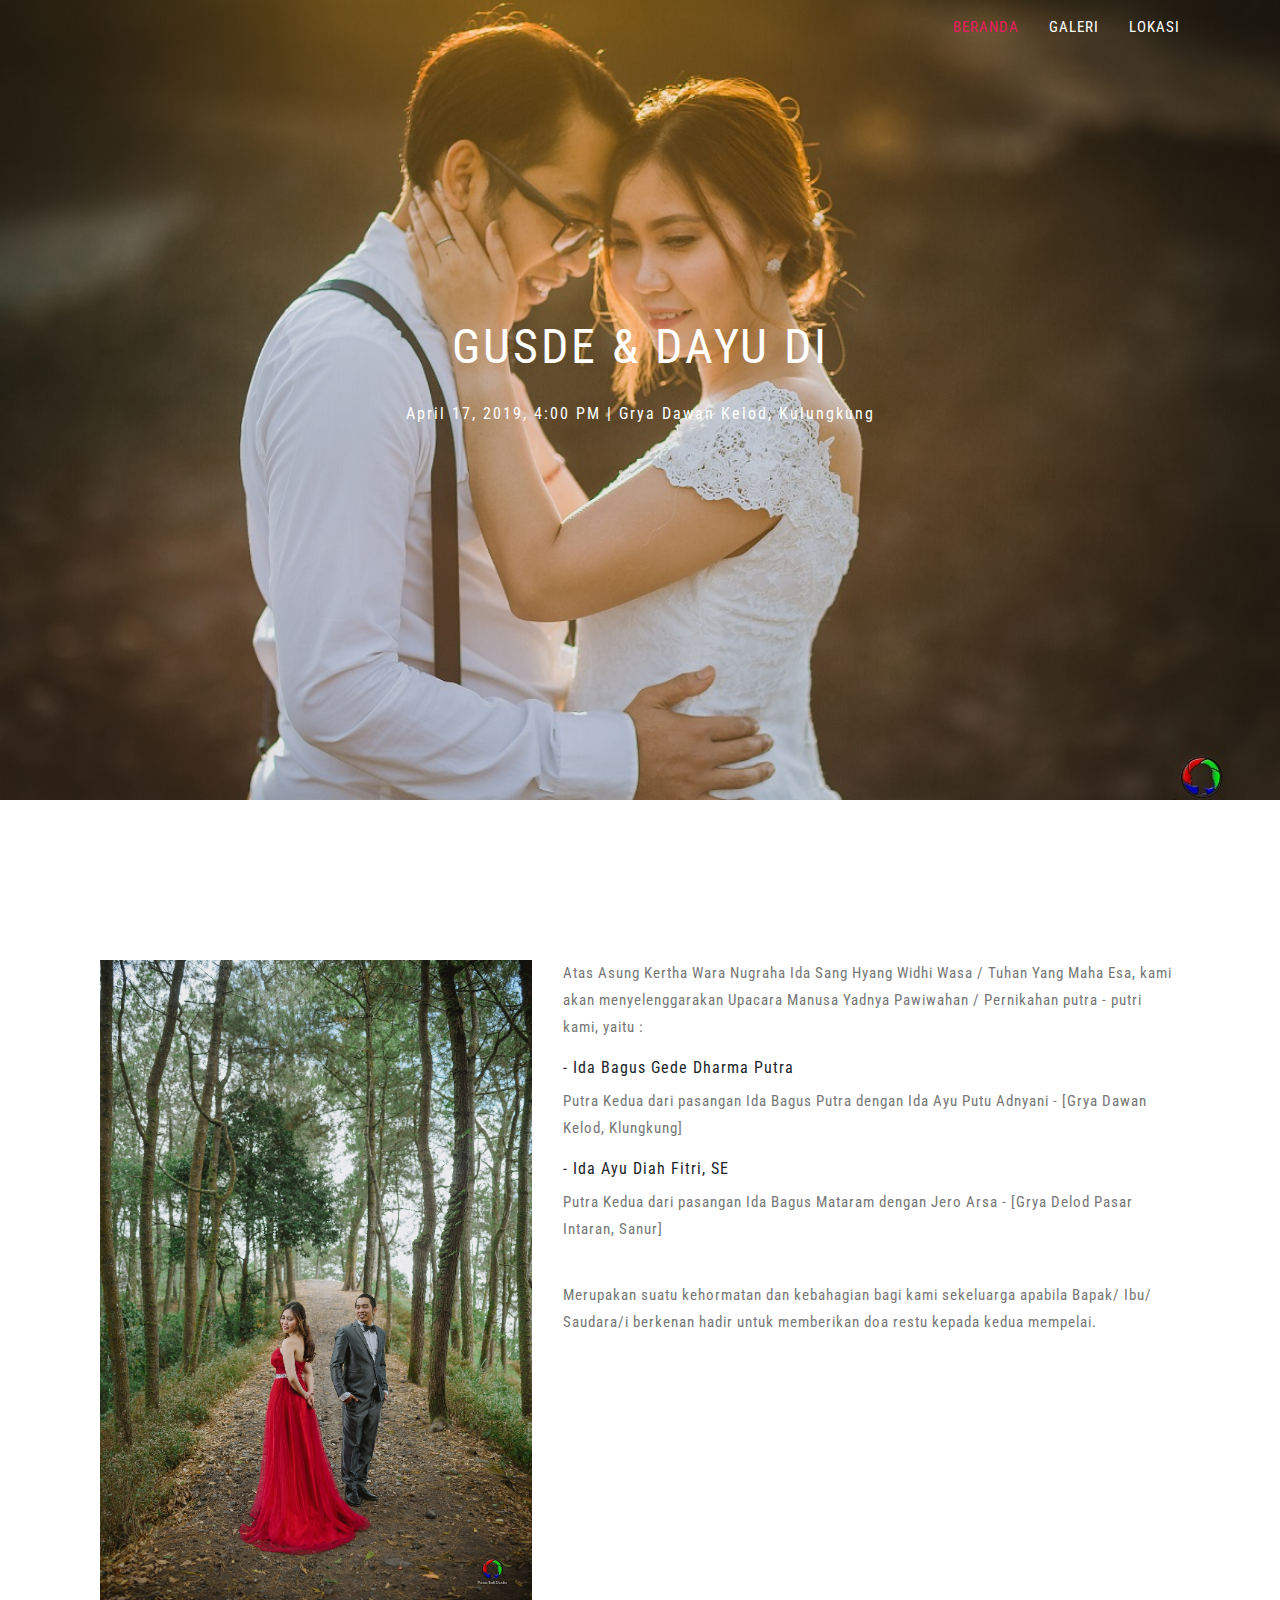
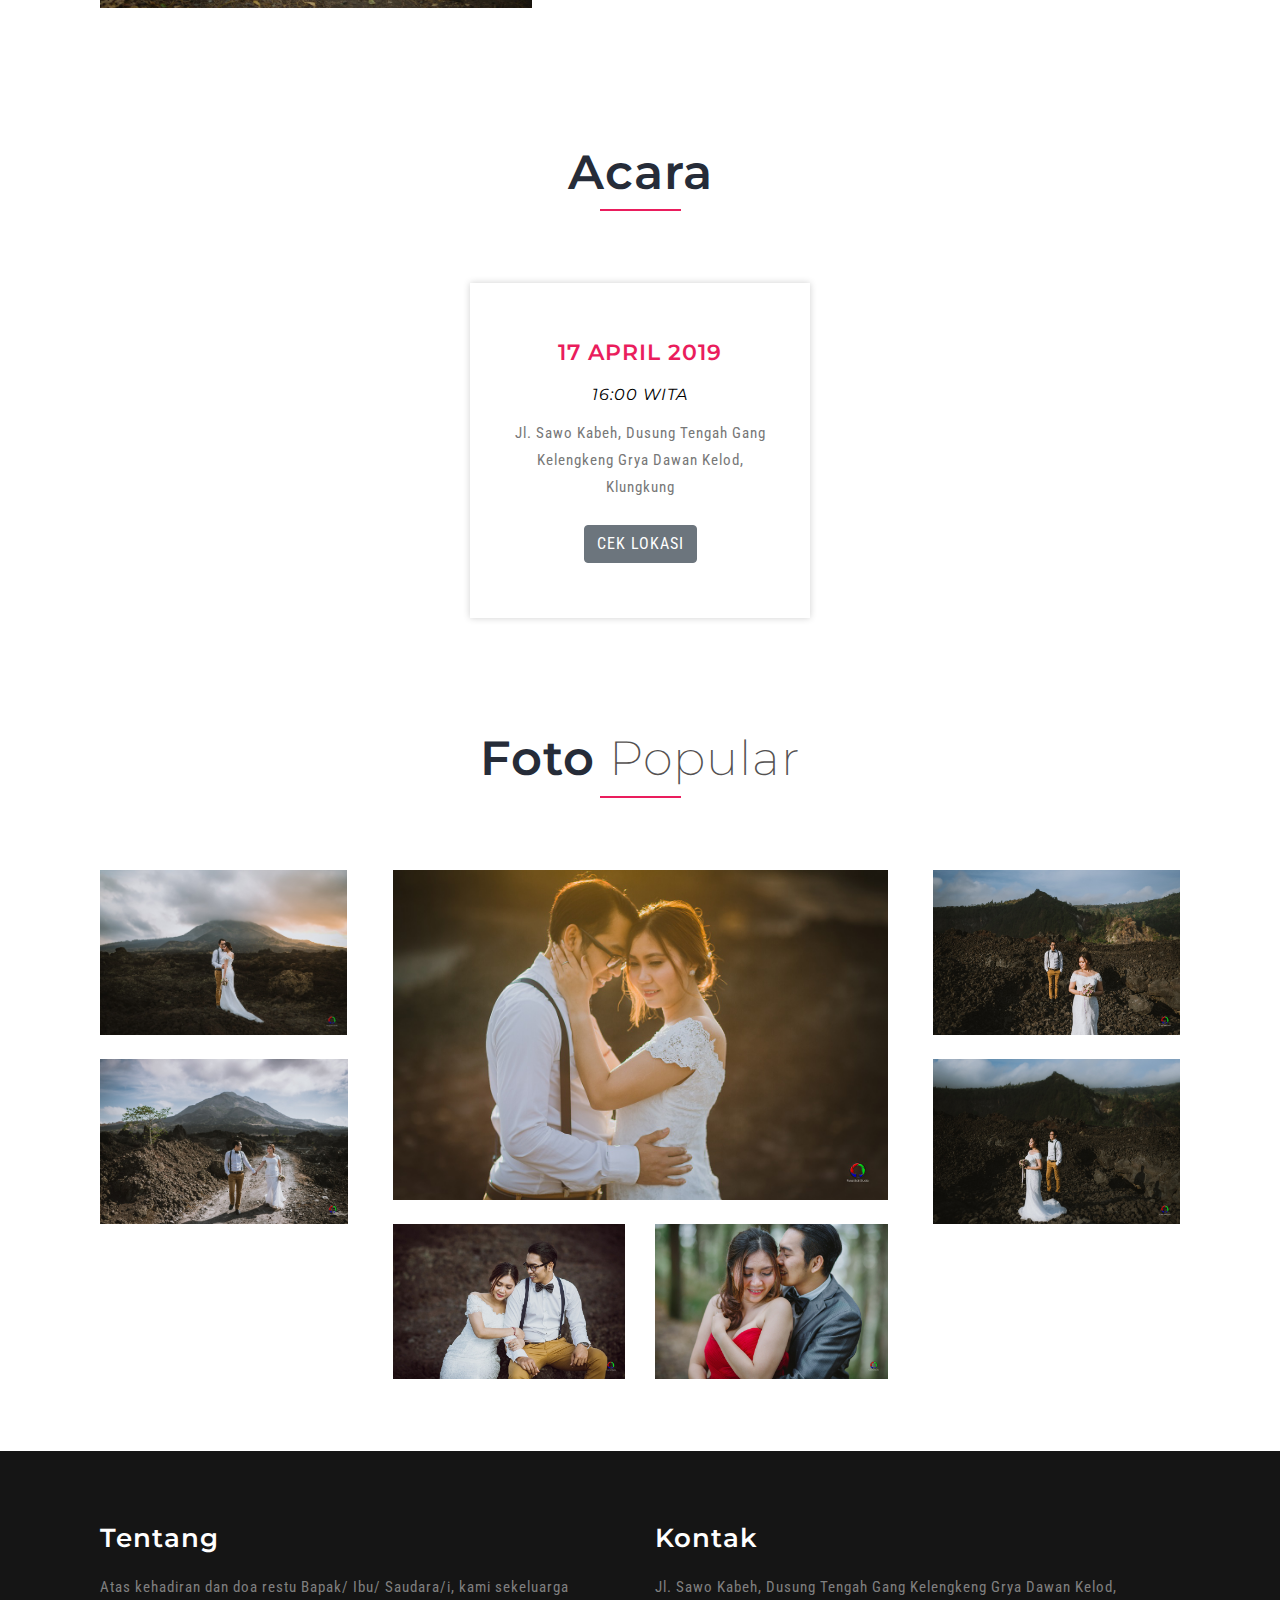
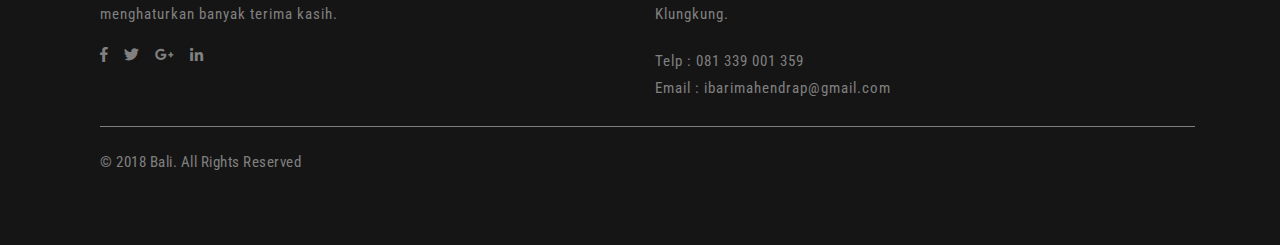
==== commit 39a68cfd: "up" ====
--- a/index.html
+++ b/index.html
@@ -1,632 +1,287 @@
+<!--
+	A Design by W3layouts
+   Author: W3layout
+   Author URL: http://w3layouts.com
+   License: Creative Commons Attribution 3.0 Unported
+   License URL: http://creativecommons.org/licenses/by/3.0/
+   -->
 <!DOCTYPE html>
-<!--[if lt IE 7]>      <html class="no-js lt-ie9 lt-ie8 lt-ie7"> <![endif]-->
-<!--[if IE 7]>         <html class="no-js lt-ie9 lt-ie8"> <![endif]-->
-<!--[if IE 8]>         <html class="no-js lt-ie9"> <![endif]-->
-<!--[if gt IE 8]><!--> <html class="no-js"> <!--<![endif]-->
-	<head>
-	<meta charset="utf-8">
-	<meta http-equiv="X-UA-Compatible" content="IE=edge">
-	<title>Wedding &mdash; 100% Free Fully Responsive HTML5 Template by FREEHTML5.co</title>
-	<meta name="viewport" content="width=device-width, initial-scale=1">
-	<meta name="description" content="Free HTML5 Template by FREEHTML5.CO" />
-	<meta name="keywords" content="free html5, free template, free bootstrap, html5, css3, mobile first, responsive" />
-	<meta name="author" content="FREEHTML5.CO" />
-
-  <!-- 
-	//////////////////////////////////////////////////////
-
-	FREE HTML5 TEMPLATE 
-	DESIGNED & DEVELOPED by FREEHTML5.CO
-		
-	Website: 		http://freehtml5.co/
-	Email: 			info@freehtml5.co
-	Twitter: 		http://twitter.com/fh5co
-	Facebook: 		https://www.facebook.com/fh5co
-
-	//////////////////////////////////////////////////////
-	 -->
-
-  	<!-- Facebook and Twitter integration -->
-	<meta property="og:title" content=""/>
-	<meta property="og:image" content=""/>
-	<meta property="og:url" content=""/>
-	<meta property="og:site_name" content=""/>
-	<meta property="og:description" content=""/>
-	<meta name="twitter:title" content="" />
-	<meta name="twitter:image" content="" />
-	<meta name="twitter:url" content="" />
-	<meta name="twitter:card" content="" />
-
-	<link href='https://fonts.googleapis.com/css?family=Work+Sans:400,300,600,400italic,700' rel='stylesheet' type='text/css'>
-	<link href="https://fonts.googleapis.com/css?family=Sacramento" rel="stylesheet">
+<html lang="zxx">
+   <head>
+      <title>Gusde & Dayu Diah Wedding</title>
+      <!-- Meta Tags -->
+	 <meta name="viewport" content="width=device-width, initial-scale=1">
+    <meta charset="utf-8">
+	<meta name="keywords" content="Espousal Responsive web template, Bootstrap Web Templates, Flat Web Templates, Android Compatible web template, 
+Smartphone Compatible web template, free webdesigns for Nokia, Samsung, LG, Sony Ericsson, Motorola web design" />
+	<script type="application/x-javascript">
+		addEventListener("load", function () {
+			setTimeout(hideURLbar, 0);
+		}, false);
+
+		function hideURLbar() {
+			window.scrollTo(0, 1);
+		}
+	</script>
+	<!-- // Meta Tags -->
+      <!--booststrap-->
+      <link href="css/bootstrap.min.css" rel="stylesheet" type="text/css" media="all">
+      <!--//booststrap end-->
+      <!-- font-awesome icons -->
+      <link href="css/fontawesome-all.css" rel="stylesheet">
+      <!-- //font-awesome icons -->
+	  <link rel="stylesheet" href="css/jquery-ui.css" />
+	 <!--stylesheets-->
+		<link href="css/style.css" rel='stylesheet' type='text/css' media="all">
+      <!--//stylesheets-->
+	<link href="//fonts.googleapis.com/css?family=Montserrat:100,100i,200,200i,300,300i,400,400i,500,500i,600,600i,700,700i,800,800i,900,900i" rel="stylesheet">
+<link href="//fonts.googleapis.com/css?family=Roboto+Condensed:300,300i,400,400i,700" rel="stylesheet">
+   </head>
+   <body>
+<!--/banner-->
+<!-- banner -->
+<header>
+	<section class="main_section_agile">
+		<div class="agileits_w3layouts_banner_nav">
+			<div class="header-bar py-sm-2">
+				<div class="container py-2">
+				<nav class="navbar navbar-expand-lg navbar-light">
+               <div class="hedder-up">
+               <!-- <h1><a class="navbar-brand" href="index.html">Espousal</a></h1> -->
+			   </div>
+              <button class="navbar-toggler" type="button" data-toggle="collapse" data-target="#navbarSupportedContent" aria-controls="navbarSupportedContent" aria-expanded="false" aria-label="Toggle navigation">
+               <span class="navbar-toggler-icon"></span>
+               </button>
+               <div class="collapse navbar-collapse justify-content-end" id="navbarSupportedContent">
+                   <ul class="navbar-nav">
+							 <li class="nav-item active">
+								<a class="nav-link" href="index.html">Beranda <span class="sr-only">(current)</span></a>
+							 </li>
+							 <li class="nav-item">
+								<a href="gallery.html" class="nav-link ">Galeri</a>
+							 </li>
+							 <li class="nav-item">
+								<a href="contact.html" class="nav-link">Lokasi</a>
+							 </li>
+						  </ul>
+               </div>
+            </nav>				
+		</div>
+   </div>
+<!-- //Navigation -->
+	</div>
+<!-- w3-banner -->
+			<div class="w3-banner">
+				<div id="typer"></div>
+					<p class="mx-auto py-3">April 17, 2019, 4:00 PM | Grya Dawan Kelod, Kulungkung</p>
+			</div>	
+<!-- //w3-banner -->
+	</section>
+	</header>
+<!-- //banner -->
+<!-- about -->
+<section class="banner_bottom py-5">	
+	<div class="container py-md-4 mt-md-3">
+		<div class="inner_sec_info_wthree_agile mt-md-5 pt-4">
+			<div class="row help_full">
+				<div class="col-lg-5 banner_bottom_grid help">
+					<img src="images/wedding16.jpg" alt=" " class="img-fluid">
+				</div>
+				<div class="col-lg-7 banner_bottom_left">
+					<p>Atas Asung Kertha Wara Nugraha Ida Sang Hyang Widhi Wasa / Tuhan Yang Maha Esa, kami akan menyelenggarakan Upacara Manusa Yadnya Pawiwahan / Pernikahan putra - putri kami, yaitu :</p>
+					<label>- Ida Bagus Gede Dharma Putra</label>
+					<p>Putra Kedua dari pasangan Ida Bagus Putra dengan Ida Ayu Putu Adnyani - [Grya Dawan Kelod, Klungkung]</p>
+					
+					<label>- Ida Ayu Diah Fitri, SE</label>
+					<p>Putra Kedua dari pasangan Ida Bagus Mataram dengan Jero Arsa - [Grya Delod Pasar Intaran, Sanur]</p>
+					<br>
+
+					<p>Merupakan suatu kehormatan dan kebahagian bagi kami sekeluarga apabila Bapak/ Ibu/ Saudara/i berkenan hadir untuk memberikan doa restu kepada kedua mempelai.</p>
+				</div>
+			</div>
+		</div>
+	</div>
+</section>
+<!--//about -->
+<!-- stats -->
+	<section class="stats">
+			<div class="container py-md-4 mt-md-3">
+				<div class="wthree_head_section">
+					<br>
+					<h3 class="w3l_header">Acara</h3>
+				</div>
+				<div class="row inner_w3l_agile_grids-1 mt-md-5 pt-4">
+						<div class="col-md-4 w3layouts_news_left_grid1"></div>
 	
-	<!-- Animate.css -->
-	<link rel="stylesheet" href="css/animate.css">
-	<!-- Icomoon Icon Fonts-->
-	<link rel="stylesheet" href="css/icomoon.css">
-	<!-- Bootstrap  -->
-	<link rel="stylesheet" href="css/bootstrap.css">
-
-	<!-- Magnific Popup -->
-	<link rel="stylesheet" href="css/magnific-popup.css">
-
-	<!-- Owl Carousel  -->
-	<link rel="stylesheet" href="css/owl.carousel.min.css">
-	<link rel="stylesheet" href="css/owl.theme.default.min.css">
-
-	<!-- Theme style  -->
-	<link rel="stylesheet" href="css/style.css">
-
-	<!-- Modernizr JS -->
-	<script src="js/modernizr-2.6.2.min.js"></script>
-	<!-- FOR IE9 below -->
-	<!--[if lt IE 9]>
-	<script src="js/respond.min.js"></script>
-	<![endif]-->
-
-	</head>
-	<body>
-		
-	<div class="fh5co-loader"></div>
-	
-	<div id="page">
-	<nav class="fh5co-nav" role="navigation">
-		<div class="container">
-			<div class="row">
-				<div class="col-xs-2">
-					<div id="fh5co-logo"><a href="index.html">Wedding<strong>.</strong></a></div>
-				</div>
-				<div class="col-xs-10 text-right menu-1">
-					<ul>
-						<li class="active"><a href="index.html">Home</a></li>
-						<li><a href="about.html">Story</a></li>
-						<li class="has-dropdown">
-							<a href="services.html">Services</a>
-							<ul class="dropdown">
-								<li><a href="#">Web Design</a></li>
-								<li><a href="#">eCommerce</a></li>
-								<li><a href="#">Branding</a></li>
-								<li><a href="#">API</a></li>
-							</ul>
-						</li>
-						<li class="has-dropdown">
-							<a href="gallery.html">Gallery</a>
-							<ul class="dropdown">
-								<li><a href="#">HTML5</a></li>
-								<li><a href="#">CSS3</a></li>
-								<li><a href="#">Sass</a></li>
-								<li><a href="#">jQuery</a></li>
-							</ul>
-						</li>
-						<li><a href="contact.html">Contact</a></li>
-					</ul>
-				</div>
-			</div>
-			
-		</div>
-	</nav>
-
-	<header id="fh5co-header" class="fh5co-cover" role="banner" style="background-image:url(images/img_bg_2.jpg);" data-stellar-background-ratio="0.5">
-		<div class="overlay"></div>
-		<div class="container">
-			<div class="row">
-				<div class="col-md-8 col-md-offset-2 text-center">
-					<div class="display-t">
-						<div class="display-tc animate-box" data-animate-effect="fadeIn">
-							<h1>Joefrey &amp; Sheila</h1>
-							<h2>We Are Getting Married</h2>
-							<div class="simply-countdown simply-countdown-one"></div>
-							<p><a href="#" class="btn btn-default btn-sm">Save the date</a></p>
-						</div>
-					</div>
-				</div>
-			</div>
-		</div>
-	</header>
-
-	<div id="fh5co-couple">
-		<div class="container">
-			<div class="row">
-				<div class="col-md-8 col-md-offset-2 text-center fh5co-heading animate-box">
-					<h2>Hello!</h2>
-					<h3>November 28th, 2016 New York, USA</h3>
-					<p>We invited you to celebrate our wedding</p>
-				</div>
-			</div>
-			<div class="couple-wrap animate-box">
-				<div class="couple-half">
-					<div class="groom">
-						<img src="images/groom.jpg" alt="groom" class="img-responsive">
-					</div>
-					<div class="desc-groom">
-						<h3>Joefrey Mahusay</h3>
-						<p>Far far away, behind the word mountains, far from the countries Vokalia and Consonantia, there live the blind texts. Separated they live in Bookmarksgrove</p>
-					</div>
-				</div>
-				<p class="heart text-center"><i class="icon-heart2"></i></p>
-				<div class="couple-half">
-					<div class="bride">
-						<img src="images/bride.jpg" alt="groom" class="img-responsive">
-					</div>
-					<div class="desc-bride">
-						<h3>Sheila Mahusay</h3>
-						<p>Far far away, behind the word mountains, far from the countries Vokalia and Consonantia, there live the blind texts. Separated they live in Bookmarksgrove</p>
-					</div>
-				</div>
-			</div>
-		</div>
-	</div>
-
-	<div id="fh5co-event" class="fh5co-bg" style="background-image:url(images/img_bg_3.jpg);">
-		<div class="overlay"></div>
-		<div class="container">
-			<div class="row">
-				<div class="col-md-8 col-md-offset-2 text-center fh5co-heading animate-box">
-					<span>Our Special Events</span>
-					<h2>Wedding Events</h2>
-				</div>
-			</div>
-			<div class="row">
-				<div class="display-t">
-					<div class="display-tc">
-						<div class="col-md-10 col-md-offset-1">
-							<div class="col-md-6 col-sm-6 text-center">
-								<div class="event-wrap animate-box">
-									<h3>Main Ceremony</h3>
-									<div class="event-col">
-										<i class="icon-clock"></i>
-										<span>4:00 PM</span>
-										<span>6:00 PM</span>
-									</div>
-									<div class="event-col">
-										<i class="icon-calendar"></i>
-										<span>Monday 28</span>
-										<span>November, 2016</span>
-									</div>
-									<p>Far far away, behind the word mountains, far from the countries Vokalia and Consonantia, there live the blind texts. Separated they live in Bookmarksgrove right at the coast of the Semantics, a large language ocean.</p>
-								</div>
-							</div>
-							<div class="col-md-6 col-sm-6 text-center">
-								<div class="event-wrap animate-box">
-									<h3>Wedding Party</h3>
-									<div class="event-col">
-										<i class="icon-clock"></i>
-										<span>7:00 PM</span>
-										<span>12:00 AM</span>
-									</div>
-									<div class="event-col">
-										<i class="icon-calendar"></i>
-										<span>Monday 28</span>
-										<span>November, 2016</span>
-									</div>
-									<p>Far far away, behind the word mountains, far from the countries Vokalia and Consonantia, there live the blind texts. Separated they live in Bookmarksgrove right at the coast of the Semantics, a large language ocean.</p>
-								</div>
+						<div class="col-md-4 w3layouts_news_left_grid2">
+							<div class="new_top" style="background-color:#fff">
+								<h3 class="mb-3">17 APRIL 2019</h3>
+								<h6 class="mb-3">16:00 WITA</h6>				
+								<p>Jl. Sawo Kabeh, Dusung Tengah Gang Kelengkeng Grya Dawan Kelod, Klungkung</p>
+								<br>
+								<a type="button" href="contact.html" class="btn btn-secondary">CEK LOKASI</a>
+
 							</div>
 						</div>
-					</div>
-				</div>
-			</div>
-		</div>
-	</div>
-
-	<div id="fh5co-couple-story">
-		<div class="container">
-			<div class="row">
-				<div class="col-md-8 col-md-offset-2 text-center fh5co-heading animate-box">
-					<span>We Love Each Other</span>
-					<h2>Our Story</h2>
-					<p>Far far away, behind the word mountains, far from the countries Vokalia and Consonantia, there live the blind texts.</p>
-				</div>
-			</div>
-			<div class="row">
-				<div class="col-md-12 col-md-offset-0">
-					<ul class="timeline animate-box">
-						<li class="animate-box">
-							<div class="timeline-badge" style="background-image:url(images/couple-1.jpg);"></div>
-							<div class="timeline-panel">
-								<div class="timeline-heading">
-									<h3 class="timeline-title">First We Meet</h3>
-									<span class="date">December 25, 2015</span>
-								</div>
-								<div class="timeline-body">
-									<p>Far far away, behind the word mountains, far from the countries Vokalia and Consonantia, there live the blind texts. Separated they live in Bookmarksgrove right at the coast of the Semantics, a large language ocean.</p>
-								</div>
-							</div>
-						</li>
-						<li class="timeline-inverted animate-box">
-							<div class="timeline-badge" style="background-image:url(images/couple-2.jpg);"></div>
-							<div class="timeline-panel">
-								<div class="timeline-heading">
-									<h3 class="timeline-title">First Date</h3>
-									<span class="date">December 28, 2015</span>
-								</div>
-								<div class="timeline-body">
-									<p>Far far away, behind the word mountains, far from the countries Vokalia and Consonantia, there live the blind texts. Separated they live in Bookmarksgrove right at the coast of the Semantics, a large language ocean.</p>
-								</div>
-							</div>
-						</li>
-						<li class="animate-box">
-							<div class="timeline-badge" style="background-image:url(images/couple-3.jpg);"></div>
-							<div class="timeline-panel">
-								<div class="timeline-heading">
-									<h3 class="timeline-title">In A Relationship</h3>
-									<span class="date">January 1, 2016</span>
-								</div>
-								<div class="timeline-body">
-									<p>Far far away, behind the word mountains, far from the countries Vokalia and Consonantia, there live the blind texts. Separated they live in Bookmarksgrove right at the coast of the Semantics, a large language ocean.</p>
-								</div>
-							</div>
-						</li>
-			    	</ul>
-				</div>
-			</div>
-		</div>
-	</div>
-
-	<div id="fh5co-gallery" class="fh5co-section-gray">
-		<div class="container">
-			<div class="row">
-				<div class="col-md-8 col-md-offset-2 text-center fh5co-heading animate-box">
-					<span>Our Memories</span>
-					<h2>Wedding Gallery</h2>
-					<p>Far far away, behind the word mountains, far from the countries Vokalia and Consonantia, there live the blind texts.</p>
-				</div>
-			</div>
-			<div class="row row-bottom-padded-md">
-				<div class="col-md-12">
-					<ul id="fh5co-gallery-list">
-						
-						<li class="one-third animate-box" data-animate-effect="fadeIn" style="background-image: url(images/gallery-1.jpg); "> 
-						<a href="images/gallery-1.jpg">
-							<div class="case-studies-summary">
-								<span>14 Photos</span>
-								<h2>Two Glas of Juice</h2>
-							</div>
-						</a>
-					</li>
-					<li class="one-third animate-box" data-animate-effect="fadeIn" style="background-image: url(images/gallery-2.jpg); ">
-						<a href="#" class="color-2">
-							<div class="case-studies-summary">
-								<span>30 Photos</span>
-								<h2>Timer starts now!</h2>
-							</div>
-						</a>
-					</li>
-
-
-					<li class="one-third animate-box" data-animate-effect="fadeIn" style="background-image: url(images/gallery-3.jpg); ">
-						<a href="#" class="color-3">
-							<div class="case-studies-summary">
-								<span>90 Photos</span>
-								<h2>Beautiful sunset</h2>
-							</div>
-						</a>
-					</li>
-					<li class="one-third animate-box" data-animate-effect="fadeIn" style="background-image: url(images/gallery-4.jpg); ">
-						<a href="#" class="color-4">
-							<div class="case-studies-summary">
-								<span>12 Photos</span>
-								<h2>Company's Conference Room</h2>
-							</div>
-						</a>
-					</li>
-
-						<li class="one-third animate-box" data-animate-effect="fadeIn" style="background-image: url(images/gallery-5.jpg); ">
-							<a href="#" class="color-3">
-								<div class="case-studies-summary">
-									<span>50 Photos</span>
-									<h2>Useful baskets</h2>
-								</div>
-							</a>
-						</li>
-						<li class="one-third animate-box" data-animate-effect="fadeIn" style="background-image: url(images/gallery-6.jpg); ">
-							<a href="#" class="color-4">
-								<div class="case-studies-summary">
-									<span>45 Photos</span>
-									<h2>Skater man in the road</h2>
-								</div>
-							</a>
-						</li>
-
-						<li class="one-third animate-box" data-animate-effect="fadeIn" style="background-image: url(images/gallery-7.jpg); ">
-							<a href="#" class="color-4">
-								<div class="case-studies-summary">
-									<span>35 Photos</span>
-									<h2>Two Glas of Juice</h2>
-								</div>
-							</a>
-						</li>
-
-						<li class="one-third animate-box" data-animate-effect="fadeIn" style="background-image: url(images/gallery-8.jpg); "> 
-							<a href="#" class="color-5">
-								<div class="case-studies-summary">
-									<span>90 Photos</span>
-									<h2>Timer starts now!</h2>
-								</div>
-							</a>
-						</li>
-						<li class="one-third animate-box" data-animate-effect="fadeIn" style="background-image: url(images/gallery-9.jpg); ">
-							<a href="#" class="color-6">
-								<div class="case-studies-summary">
-									<span>56 Photos</span>
-									<h2>Beautiful sunset</h2>
-								</div>
-							</a>
-						</li>
-					</ul>		
-				</div>
-			</div>
-		</div>
-	</div>
-
-	<div id="fh5co-counter" class="fh5co-bg fh5co-counter" style="background-image:url(images/img_bg_5.jpg);">
-		<div class="overlay"></div>
-		<div class="container">
-			<div class="row">
-				<div class="display-t">
-					<div class="display-tc">
-						<div class="col-md-3 col-sm-6 animate-box">
-							<div class="feature-center">
-								<span class="icon">
-									<i class="icon-users"></i>
-								</span>
-
-								<span class="counter js-counter" data-from="0" data-to="500" data-speed="5000" data-refresh-interval="50">1</span>
-								<span class="counter-label">Estimated Guest</span>
-
+				</div>
+			</div>
+	
+</section>
+<!-- //stats -->
+<!-- Popular -->
+	<section class="services py-5">
+		<div class="container py-md-4 mt-md-3"> 
+			<div class="wthree_head_section">
+				<h3 class="w3l_header">Foto <span>Popular</span></h3>
+
+			</div>
+			<div class="row inner_sec_grids_info_w3ls mt-md-5 pt-4">
+				<div class="col-md-3 services-left">
+					<div class="services-left-top mb-4">
+						<img src="images/wedding2.jpg" class="img-fluid" alt="" />
+					</div>
+					<div class="services-left-top services-left-top1">
+						<img src="images/wedding5.jpg" class="img-fluid" alt="" />
+					</div>
+				</div>
+				<div class="col-md-6 services-middle">
+					<div class="col-md-12 services-middle-img mb-4">
+						<img src="images/wedding1.jpg" class="img-fluid" alt="" />
+					</div>
+					<div class="row services-middle-grids">
+						<div class="col-md-6 services-middle-left">
+							<div class="services-left-top">
+								<img src="images/wedding11.jpg" class="img-fluid" alt="" />
 							</div>
 						</div>
-						<div class="col-md-3 col-sm-6 animate-box">
-							<div class="feature-center">
-								<span class="icon">
-									<i class="icon-user"></i>
-								</span>
-
-								<span class="counter js-counter" data-from="0" data-to="1000" data-speed="5000" data-refresh-interval="50">1</span>
-								<span class="counter-label">We Catter</span>
+						<div class="col-md-6 services-middle-left">
+							<div class="services-left-top">
+								<img src="images/wedding15.jpg" class="img-fluid" alt="" />
 							</div>
 						</div>
-						<div class="col-md-3 col-sm-6 animate-box">
-							<div class="feature-center">
-								<span class="icon">
-									<i class="icon-calendar"></i>
-								</span>
-								<span class="counter js-counter" data-from="0" data-to="402" data-speed="5000" data-refresh-interval="50">1</span>
-								<span class="counter-label">Events Done</span>
-							</div>
-						</div>
-						<div class="col-md-3 col-sm-6 animate-box">
-							<div class="feature-center">
-								<span class="icon">
-									<i class="icon-clock"></i>
-								</span>
-
-								<span class="counter js-counter" data-from="0" data-to="2345" data-speed="5000" data-refresh-interval="50">1</span>
-								<span class="counter-label">Hours Spent</span>
-
-							</div>
-						</div>
-					</div>
-				</div>
-			</div>
+					</div>
+				</div>
+				<div class="col-md-3 services-left">
+					<div class="services-left-top mb-4">
+						<img src="images/wedding6.jpg" class="img-fluid" alt="" />
+					</div>
+					<div class="services-left-top services-left-top1">
+						<img src="images/wedding7.jpg" class="img-fluid" alt="" />
+					</div>
+				</div>
+				
+			</div>
+
+		</div>
+	</section>
+<!-- //Popular -->
+	
+<!-- //news -->
+<!--footer -->
+<footer>
+<section class="footer footer_w3layouts_section_1its py-5">
+	<div class="container py-md-4">
+		<div class="row footer-top">
+			<div class="col-lg-6 col-md-6 col-sm-6 footer-grid_section_1its_w3">
+				<div class="footer-title">
+					<h3>Tentang</h3>
+				</div>
+				<div class="footer-text">
+					<p>Atas kehadiran dan doa restu Bapak/ Ibu/ Saudara/i, kami sekeluarga menghaturkan banyak terima kasih.</p>
+					<ul class="social_section_1info">
+						<li><a href="#"><i class="fab fa-facebook-f"></i></a></li>
+						<li><a href="#"><i class="fab fa-twitter"></i></a></li>
+						<li><a href="#"><i class="fab fa-google-plus-g"></i></i></a></li>
+						<li><a href="#"><i class="fab fa-linkedin-in"></i></i></a></li>
+					</ul>
+				</div>
+			</div>
+			<div class="col-lg-6 col-md-6 col-sm-6 footer-grid_section_1its_w3">
+				<div class="footer-title">
+					<h3>Kontak</h3>
+				</div>
+				<div class="contact-info">
+					<p>Jl. Sawo Kabeh, Dusung Tengah Gang Kelengkeng Grya Dawan Kelod, Klungkung.</p>
+					<div class="phone">
+						<p>Telp : 081 339 001 359 </p>
+						<p>Email : <a href="ibarimahendrap@gmail.com">ibarimahendrap@gmail.com</a></p>
+					</div>
+				</div>
+			</div>
+			
+		</div>
+		<div class="copyright pt-4 mt-4">
+			<p>© 2018 Bali. All Rights Reserved
 		</div>
 	</div>
-
-	<div id="fh5co-testimonial">
-		<div class="container">
-			<div class="row">
-				<div class="row animate-box">
-					<div class="col-md-8 col-md-offset-2 text-center fh5co-heading">
-						<span>Best Wishes</span>
-						<h2>Friends Wishes</h2>
-					</div>
-				</div>
-				<div class="row">
-					<div class="col-md-12 animate-box">
-						<div class="wrap-testimony">
-							<div class="owl-carousel-fullwidth">
-								<div class="item">
-									<div class="testimony-slide active text-center">
-										<figure>
-											<img src="images/couple-1.jpg" alt="user">
-										</figure>
-										<span>John Doe, via <a href="#" class="twitter">Twitter</a></span>
-										<blockquote>
-											<p>"Far far away, behind the word mountains, far from the countries Vokalia and Consonantia, there live the blind texts. Separated they live in Bookmarksgrove right at the coast of the Semantics"</p>
-										</blockquote>
-									</div>
-								</div>
-								<div class="item">
-									<div class="testimony-slide active text-center">
-										<figure>
-											<img src="images/couple-2.jpg" alt="user">
-										</figure>
-										<span>John Doe, via <a href="#" class="twitter">Twitter</a></span>
-										<blockquote>
-											<p>"Far far away, behind the word mountains, far from the countries Vokalia and Consonantia, at the coast of the Semantics, a large language ocean."</p>
-										</blockquote>
-									</div>
-								</div>
-								<div class="item">
-									<div class="testimony-slide active text-center">
-										<figure>
-											<img src="images/couple-3.jpg" alt="user">
-										</figure>
-										<span>John Doe, via <a href="#" class="twitter">Twitter</a></span>
-										<blockquote>
-											<p>"Far far away, far from the countries Vokalia and Consonantia, there live the blind texts. Separated they live in Bookmarksgrove right at the coast of the Semantics, a large language ocean."</p>
-										</blockquote>
-									</div>
-								</div>
-							</div>
-						</div>
-					</div>
-				</div>
-			</div>
-		</div>
-	</div>
-
-	<div id="fh5co-services" class="fh5co-section-gray">
-		<div class="container">
-			
-			<div class="row animate-box">
-				<div class="col-md-8 col-md-offset-2 text-center fh5co-heading">
-					<h2>We Offer Services</h2>
-					<p>Dignissimos asperiores vitae velit veniam totam fuga molestias accusamus alias autem provident. Odit ab aliquam dolor eius.</p>
-				</div>
-			</div>
-
-			<div class="row">
-				<div class="col-md-6">
-					<div class="feature-left animate-box" data-animate-effect="fadeInLeft">
-						<span class="icon">
-							<i class="icon-calendar"></i>
-						</span>
-						<div class="feature-copy">
-							<h3>We Organized Events</h3>
-							<p>Facilis ipsum reprehenderit nemo molestias. Aut cum mollitia reprehenderit. Eos cumque dicta adipisci architecto culpa amet.</p>
-						</div>
-					</div>
-
-					<div class="feature-left animate-box" data-animate-effect="fadeInLeft">
-						<span class="icon">
-							<i class="icon-image"></i>
-						</span>
-						<div class="feature-copy">
-							<h3>Photoshoot</h3>
-							<p>Facilis ipsum reprehenderit nemo molestias. Aut cum mollitia reprehenderit. Eos cumque dicta adipisci architecto culpa amet.</p>
-						</div>
-					</div>
-
-					<div class="feature-left animate-box" data-animate-effect="fadeInLeft">
-						<span class="icon">
-							<i class="icon-video"></i>
-						</span>
-						<div class="feature-copy">
-							<h3>Video Editing</h3>
-							<p>Facilis ipsum reprehenderit nemo molestias. Aut cum mollitia reprehenderit. Eos cumque dicta adipisci architecto culpa amet.</p>
-						</div>
-					</div>
-
-				</div>
-
-				<div class="col-md-6 animate-box">
-					<div class="fh5co-video fh5co-bg" style="background-image: url(images/img_bg_3.jpg); ">
-						<a href="https://vimeo.com/channels/staffpicks/93951774" class="popup-vimeo"><i class="icon-video2"></i></a>
-						<div class="overlay"></div>
-					</div>
-				</div>
-			</div>
-
-			
-		</div>
-	</div>
-
-
-	<div id="fh5co-started" class="fh5co-bg" style="background-image:url(images/img_bg_4.jpg);">
-		<div class="overlay"></div>
-		<div class="container">
-			<div class="row animate-box">
-				<div class="col-md-8 col-md-offset-2 text-center fh5co-heading">
-					<h2>Are You Attending?</h2>
-					<p>Please Fill-up the form to notify you that you're attending. Thanks.</p>
-				</div>
-			</div>
-			<div class="row animate-box">
-				<div class="col-md-10 col-md-offset-1">
-					<form class="form-inline">
-						<div class="col-md-4 col-sm-4">
-							<div class="form-group">
-								<label for="name" class="sr-only">Name</label>
-								<input type="name" class="form-control" id="name" placeholder="Name">
-							</div>
-						</div>
-						<div class="col-md-4 col-sm-4">
-							<div class="form-group">
-								<label for="email" class="sr-only">Email</label>
-								<input type="email" class="form-control" id="email" placeholder="Email">
-							</div>
-						</div>
-						<div class="col-md-4 col-sm-4">
-							<button type="submit" class="btn btn-default btn-block">I am Attending</button>
-						</div>
-					</form>
-				</div>
-			</div>
-		</div>
-	</div>
-
-	<footer id="fh5co-footer" role="contentinfo">
-		<div class="container">
-
-			<div class="row copyright">
-				<div class="col-md-12 text-center">
-					<p>
-						<small class="block">&copy; 2016 Free HTML5. All Rights Reserved.</small> 
-						<small class="block">Designed by <a href="http://freehtml5.co/" target="_blank">FREEHTML5.co</a> Demo Images: <a href="http://unsplash.co/" target="_blank">Unsplash</a></small>
-					</p>
-					<p>
-						<ul class="fh5co-social-icons">
-							<li><a href="#"><i class="icon-twitter"></i></a></li>
-							<li><a href="#"><i class="icon-facebook"></i></a></li>
-							<li><a href="#"><i class="icon-linkedin"></i></a></li>
-							<li><a href="#"><i class="icon-dribbble"></i></a></li>
-						</ul>
-					</p>
-				</div>
-			</div>
-
-		</div>
-	</footer>
-	</div>
-
-	<div class="gototop js-top">
-		<a href="#" class="js-gotop"><i class="icon-arrow-up"></i></a>
-	</div>
-	
-	<!-- jQuery -->
-	<script src="js/jquery.min.js"></script>
-	<!-- jQuery Easing -->
-	<script src="js/jquery.easing.1.3.js"></script>
-	<!-- Bootstrap -->
-	<script src="js/bootstrap.min.js"></script>
-	<!-- Waypoints -->
-	<script src="js/jquery.waypoints.min.js"></script>
-	<!-- Carousel -->
-	<script src="js/owl.carousel.min.js"></script>
-	<!-- countTo -->
-	<script src="js/jquery.countTo.js"></script>
-
-	<!-- Stellar -->
-	<script src="js/jquery.stellar.min.js"></script>
-	<!-- Magnific Popup -->
-	<script src="js/jquery.magnific-popup.min.js"></script>
-	<script src="js/magnific-popup-options.js"></script>
-
-	<!-- // <script src="https://cdnjs.cloudflare.com/ajax/libs/prism/0.0.1/prism.min.js"></script> -->
-	<script src="js/simplyCountdown.js"></script>
-	<!-- Main -->
-	<script src="js/main.js"></script>
-
+</section>
+</footer>
+<!-- //footer -->
+     <!--js working-->
+      <script src="js/jquery.min.js"></script>
+      <!--//js working-->
+	<!-- smooth scrolling -->
+	<script type="text/javascript" src="js/move-top.js"></script>
+	<script type="text/javascript" src="js/easing.js"></script>
+	<!-- here stars scrolling icon -->
+	<script type="text/javascript">
+		$(document).ready(function() {
+			/*
+				var defaults = {
+				containerID: 'toTop', // fading element id
+				containerHoverID: 'toTopHover', // fading element hover id
+				scrollSpeed: 1200,
+				easingType: 'linear' 
+				};
+			*/
+								
+			$().UItoTop({ easingType: 'easeOutQuart' });
+								
+			});
+	</script>
+	<!-- //here ends scrolling icon -->
+<!-- //smooth scrolling -->
+<!-- typer js-->
+<!-- For banner text -->
+<script src='js/jquery.typer.js'></script>
 	<script>
-    var d = new Date(new Date().getTime() + 200 * 120 * 120 * 2000);
-
-    // default example
-    simplyCountdown('.simply-countdown-one', {
-        year: d.getFullYear(),
-        month: d.getMonth() + 1,
-        day: d.getDate()
-    });
-
-    //jQuery example
-    $('#simply-countdown-losange').simplyCountdown({
-        year: d.getFullYear(),
-        month: d.getMonth() + 1,
-        day: d.getDate(),
-        enableUtc: false
-    });
-</script>
-
-	</body>
-</html>
-
+						var win = $(window),
+							foo = $('#typer');
+
+						foo.typer(['GUSDE & DAYU DIAH WEDDING']);
+
+						// unneeded...
+						win.resize(function(){
+							var fontSize = Math.max(Math.min(win.width() / (1 * 10), parseFloat(Number.POSITIVE_INFINITY)), parseFloat(Number.NEGATIVE_INFINITY));
+
+							foo.css({
+								fontSize: fontSize * .8 + 'px'
+							});
+						}).resize();
+					</script>
+<!-- //typer js-->
+<!-- //For banner text -->
+<!-- scrolling script -->
+<script type="text/javascript">
+	jQuery(document).ready(function($) {
+		$(".scroll").click(function(event){		
+			event.preventDefault();
+			$('html,body').animate({scrollTop:$(this.hash).offset().top},1000);
+		});
+	});
+</script> 
+<!-- //scrolling script -->
+ <script src="js/main.js"></script>
+ <!-- Calendar -->
+	<script src="js/jquery-ui.js"></script>
+	<script>
+		$(function () {
+			$("#datepicker,#datepicker1,#datepicker2,#datepicker3").datepicker();
+		});
+	</script>
+	<!-- //Calendar -->
+<!--bootstrap working-->
+    <script src="js/bootstrap.min.js"></script>
+ <!-- //bootstrap working-->
+   </body>
+</html>--- a/css/style.css
+++ b/css/style.css
@@ -1,1843 +1,1766 @@
-@font-face {
-  font-family: 'icomoon';
-  src: url("../fonts/icomoon/icomoon.eot?srf3rx");
-  src: url("../fonts/icomoon/icomoon.eot?srf3rx#iefix") format("embedded-opentype"), url("../fonts/icomoon/icomoon.ttf?srf3rx") format("truetype"), url("../fonts/icomoon/icomoon.woff?srf3rx") format("woff"), url("../fonts/icomoon/icomoon.svg?srf3rx#icomoon") format("svg");
-  font-weight: normal;
-  font-style: normal;
-}
-/* =======================================================
-*
-* 	Template Style 
-*
-* ======================================================= */
+
+/*--
+Author: W3layouts
+Author URL: http://w3layouts.com
+License: Creative Commons Attribution 3.0 Unported
+License URL: http://creativecommons.org/licenses/by/3.0/
+--*/
+
+html,
 body {
-  font-family: "Work Sans", Arial, sans-serif;
-  font-weight: 400;
-  font-size: 16px;
-  line-height: 1.7;
-  color: #828282;
-  background: #fff;
-}
-
-#page {
-  position: relative;
-  overflow-x: hidden;
-  width: 100%;
-  height: 100%;
-  -webkit-transition: 0.5s;
-  -o-transition: 0.5s;
-  transition: 0.5s;
-}
-.offcanvas #page {
-  overflow: hidden;
-  position: absolute;
-}
-.offcanvas #page:after {
-  -webkit-transition: 2s;
-  -o-transition: 2s;
-  transition: 2s;
-  position: absolute;
-  top: 0;
-  right: 0;
-  bottom: 0;
-  left: 0;
-  z-index: 101;
-  background: rgba(0, 0, 0, 0.7);
-  content: "";
-}
-
-a {
-  color: #F14E95;
-  -webkit-transition: 0.5s;
-  -o-transition: 0.5s;
-  transition: 0.5s;
-}
-a:hover, a:active, a:focus {
-  color: #F14E95;
-  outline: none;
-  text-decoration: none;
-}
-
+    padding: 0;
+    margin: 0;
+    letter-spacing: 1px;
+ font-family: 'Roboto Condensed', sans-serif; 
+ background-color: #fff;
+}
+
+body a {
+    outline: none;
+    transition: 0.5s all;
+    -webkit-transition: 0.5s all;
+    -moz-transition: 0.5s all;
+    -o-transition: 0.5s all;
+    -ms-transition: 0.5s all;
+    text-decoration: none;
+}
+
+body a:hover {
+    text-decoration: none;
+}
+
+body a:focus,
+a:hover {
+    text-decoration: none;
+}
+
+input[type="button"],
+input[type="submit"] {
+    transition: 0.5s all;
+    -webkit-transition: 0.5s all;
+    -moz-transition: 0.5s all;
+    -o-transition: 0.5s all;
+    -ms-transition: 0.5s all;
+    letter-spacing: 1px;
+	font-family: 'Roboto Condensed', sans-serif;
+  
+}
+select,input[type="email"],input[type="text"],input[type=password],
+input[type="button"],input[type="submit"],textarea{
+   font-family: 'Montserrat', sans-serif;
+	transition:0.5s all;
+	-webkit-transition:0.5s all;
+	-moz-transition:0.5s all;
+	-o-transition:0.5s all;
+	-ms-transition:0.5s all;
+	letter-spacing: 1px;
+	font-family: 'Roboto Condensed', sans-serif;
+}
+h1,
+h2,
+h3,
+h4,
+h5,
+h6 {
+    margin: 0;
+    padding: 0;
+  font-family: 'Montserrat', sans-serif;
+    letter-spacing: 1px;
+}
 p {
-  margin-bottom: 20px;
-}
-
-h1, h2, h3, h4, h5, h6, figure {
-  color: #000;
-  font-family: "Work Sans", Arial, sans-serif;
-  font-weight: 400;
-  margin: 0 0 20px 0;
-}
-
-::-webkit-selection {
-  color: #fff;
-  background: #F14E95;
-}
-
-::-moz-selection {
-  color: #fff;
-  background: #F14E95;
-}
-
-::selection {
-  color: #fff;
-  background: #F14E95;
-}
-
-.fh5co-nav {
-  position: absolute;
-  top: 0;
-  margin: 0;
-  padding: 0;
-  width: 100%;
-  padding: 40px 0;
-  z-index: 1001;
-}
-@media screen and (max-width: 768px) {
-  .fh5co-nav {
-    padding: 20px 0;
-  }
-}
-.fh5co-nav #fh5co-logo {
-  font-size: 40px;
-  margin: 0;
-  padding: 0;
-  line-height: 40px;
-  font-family: "Sacramento", Arial, serif;
-}
-.fh5co-nav a {
-  padding: 5px 10px;
-  color: #fff;
-}
-@media screen and (max-width: 768px) {
-  .fh5co-nav .menu-1, .fh5co-nav .menu-2 {
-    display: none;
-  }
-}
-.fh5co-nav ul {
-  padding: 0;
-  margin: 2px 0 0 0;
-}
-.fh5co-nav ul li {
-  padding: 0;
-  margin: 0;
-  list-style: none;
-  display: inline;
-}
-.fh5co-nav ul li a {
-  font-size: 14px;
-  padding: 30px 10px;
-  text-transform: uppercase;
-  color: rgba(255, 255, 255, 0.5);
-  -webkit-transition: 0.5s;
-  -o-transition: 0.5s;
-  transition: 0.5s;
-}
-.fh5co-nav ul li a:hover, .fh5co-nav ul li a:focus, .fh5co-nav ul li a:active {
-  color: white;
-}
-.fh5co-nav ul li.has-dropdown {
-  position: relative;
-}
-.fh5co-nav ul li.has-dropdown .dropdown {
-  width: 130px;
-  -webkit-box-shadow: 0px 14px 33px -9px rgba(0, 0, 0, 0.75);
-  -moz-box-shadow: 0px 14px 33px -9px rgba(0, 0, 0, 0.75);
-  box-shadow: 0px 14px 33px -9px rgba(0, 0, 0, 0.75);
-  z-index: 1002;
-  visibility: hidden;
-  opacity: 0;
-  position: absolute;
-  top: 40px;
-  left: 0;
-  text-align: left;
-  background: #fff;
-  padding: 20px;
-  -webkit-border-radius: 4px;
-  -moz-border-radius: 4px;
-  -ms-border-radius: 4px;
-  border-radius: 4px;
-  -webkit-transition: 0s;
-  -o-transition: 0s;
-  transition: 0s;
-}
-.fh5co-nav ul li.has-dropdown .dropdown:before {
-  bottom: 100%;
-  left: 40px;
-  border: solid transparent;
-  content: " ";
-  height: 0;
-  width: 0;
-  position: absolute;
-  pointer-events: none;
-  border-bottom-color: #fff;
-  border-width: 8px;
-  margin-left: -8px;
-}
-.fh5co-nav ul li.has-dropdown .dropdown li {
-  display: block;
-  margin-bottom: 7px;
-}
-.fh5co-nav ul li.has-dropdown .dropdown li:last-child {
-  margin-bottom: 0;
-}
-.fh5co-nav ul li.has-dropdown .dropdown li a {
-  padding: 2px 0;
-  display: block;
-  color: #999999;
-  line-height: 1.2;
-  text-transform: none;
-  font-size: 15px;
-}
-.fh5co-nav ul li.has-dropdown .dropdown li a:hover {
-  color: #000;
-}
-.fh5co-nav ul li.has-dropdown:hover a, .fh5co-nav ul li.has-dropdown:focus a {
-  color: #fff;
-}
-.fh5co-nav ul li.btn-cta a {
-  color: #F14E95;
-}
-.fh5co-nav ul li.btn-cta a span {
-  background: #fff;
-  padding: 4px 20px;
-  display: -moz-inline-stack;
-  display: inline-block;
-  zoom: 1;
-  *display: inline;
-  -webkit-transition: 0.3s;
-  -o-transition: 0.3s;
-  transition: 0.3s;
-  -webkit-border-radius: 100px;
-  -moz-border-radius: 100px;
-  -ms-border-radius: 100px;
-  border-radius: 100px;
-}
-.fh5co-nav ul li.btn-cta a:hover span {
-  -webkit-box-shadow: 0px 14px 20px -9px rgba(0, 0, 0, 0.75);
-  -moz-box-shadow: 0px 14px 20px -9px rgba(0, 0, 0, 0.75);
-  box-shadow: 0px 14px 20px -9px rgba(0, 0, 0, 0.75);
-}
-.fh5co-nav ul li.active > a {
-  color: #fff !important;
-}
-
-#fh5co-counter,
-#fh5co-event,
-.fh5co-bg {
-  background-size: cover;
-  background-position: top center;
-  background-repeat: no-repeat;
-  position: relative;
-}
-
-.fh5co-bg {
-  background-position: center center;
-  width: 100%;
-  float: left;
-  position: relative;
-}
-
-.fh5co-video {
-  height: 450px;
-  overflow: hidden;
-  -webkit-border-radius: 7px;
-  -moz-border-radius: 7px;
-  -ms-border-radius: 7px;
-  border-radius: 7px;
-}
-.fh5co-video a {
-  z-index: 1001;
-  position: absolute;
-  top: 50%;
-  left: 50%;
-  margin-top: -45px;
-  margin-left: -45px;
-  width: 90px;
-  height: 90px;
-  display: table;
-  text-align: center;
-  background: #fff;
-  -webkit-box-shadow: 0px 14px 30px -15px rgba(0, 0, 0, 0.75);
-  -moz-box-shadow: 0px 14px 30px -15px rgba(0, 0, 0, 0.75);
-  box-shadow: 0px 14px 30px -15px rgba(0, 0, 0, 0.75);
-  -webkit-border-radius: 50%;
-  -moz-border-radius: 50%;
-  -ms-border-radius: 50%;
-  border-radius: 50%;
-}
-.fh5co-video a i {
-  text-align: center;
-  display: table-cell;
-  vertical-align: middle;
-  font-size: 40px;
-}
-.fh5co-video .overlay {
-  position: absolute;
-  top: 0;
-  left: 0;
-  right: 0;
-  bottom: 0;
-  background: rgba(0, 0, 0, 0.5);
-  -webkit-transition: 0.5s;
-  -o-transition: 0.5s;
-  transition: 0.5s;
-}
-.fh5co-video:hover .overlay {
-  background: rgba(0, 0, 0, 0.7);
-}
-.fh5co-video:hover a {
-  position: relative;
-  -webkit-transform: scale(1.2);
-  -moz-transform: scale(1.2);
-  -ms-transform: scale(1.2);
-  -o-transform: scale(1.2);
-  transform: scale(1.2);
-}
-
-.fh5co-cover {
-  height: 900px;
-  background-size: cover;
-  background-repeat: no-repeat;
-  position: relative;
-  width: 100%;
-}
-.fh5co-cover .overlay {
-  z-index: 0;
-  position: absolute;
-  bottom: 0;
-  top: 0;
-  left: 0;
-  right: 0;
-  background: rgba(0, 0, 0, 0.5);
-}
-.fh5co-cover > .fh5co-container {
-  position: relative;
-  z-index: 10;
-}
-@media screen and (max-width: 768px) {
-  .fh5co-cover {
-    height: 600px;
-  }
-}
-.fh5co-cover .display-t,
-.fh5co-cover .display-tc {
-  height: 900px;
-  display: table;
-  width: 100%;
-}
-@media screen and (max-width: 768px) {
-  .fh5co-cover .display-t,
-  .fh5co-cover .display-tc {
-    height: 600px;
-  }
-}
-.fh5co-cover.fh5co-cover-sm {
-  height: 600px;
-}
-@media screen and (max-width: 768px) {
-  .fh5co-cover.fh5co-cover-sm {
-    height: 400px;
-  }
-}
-.fh5co-cover.fh5co-cover-sm .display-t,
-.fh5co-cover.fh5co-cover-sm .display-tc {
-  height: 600px;
-  display: table;
-  width: 100%;
-}
-@media screen and (max-width: 768px) {
-  .fh5co-cover.fh5co-cover-sm .display-t,
-  .fh5co-cover.fh5co-cover-sm .display-tc {
-    height: 400px;
-  }
-}
-
-#fh5co-counter,
-#fh5co-event {
-  height: 850px;
-  float: left;
-}
-#fh5co-counter .display-t,
-#fh5co-counter .display-tc,
-#fh5co-event .display-t,
-#fh5co-event .display-tc {
-  height: 700px;
-  display: table;
-  width: 100%;
-}
-#fh5co-counter .fh5co-heading h2,
-#fh5co-event .fh5co-heading h2 {
-  color: #fff;
-}
-#fh5co-counter .fh5co-heading span,
-#fh5co-event .fh5co-heading span {
-  color: rgba(255, 255, 255, 0.5);
-  text-transform: uppercase;
-  font-size: 13px;
-  letter-spacing: 2px;
-  font-weight: 600;
-}
-#fh5co-counter .overlay,
-#fh5co-event .overlay {
-  position: absolute;
-  top: 0;
-  left: 0;
-  right: 0;
-  bottom: 0;
-  background: rgba(0, 0, 0, 0.4);
-}
-@media screen and (max-width: 768px) {
-  #fh5co-counter,
-  #fh5co-event {
-    height: inherit;
-    padding: 7em 0;
-  }
-  #fh5co-counter .display-t,
-  #fh5co-counter .display-tc,
-  #fh5co-event .display-t,
-  #fh5co-event .display-tc {
-    height: inherit;
-  }
-}
-#fh5co-counter .event-wrap,
-#fh5co-event .event-wrap {
-  border: 2px solid rgba(255, 255, 255, 0.5);
-  background: rgba(255, 255, 255, 0.1);
-  padding: 30px;
-  width: 100%;
-  float: left;
-  -webkit-border-radius: 4px;
-  -moz-border-radius: 4px;
-  -ms-border-radius: 4px;
-  border-radius: 4px;
-}
-@media screen and (max-width: 768px) {
-  #fh5co-counter .event-wrap,
-  #fh5co-event .event-wrap {
-    margin-bottom: 10px;
-  }
-}
-#fh5co-counter .event-wrap h3,
-#fh5co-event .event-wrap h3 {
-  font-size: 20px;
-  color: #fff;
-  border-bottom: 1px solid rgba(255, 255, 255, 0.5);
-  display: block;
-  padding-bottom: 20px;
-  text-transform: uppercase;
-  letter-spacing: 2px;
-}
-#fh5co-counter .event-wrap p, #fh5co-counter .event-wrap span,
-#fh5co-event .event-wrap p,
-#fh5co-event .event-wrap span {
-  display: block;
-  color: rgba(255, 255, 255, 0.8);
-}
-#fh5co-counter .event-wrap i,
-#fh5co-event .event-wrap i {
-  color: white;
-  font-size: 20px;
-}
-#fh5co-counter .event-wrap .event-col,
-#fh5co-event .event-wrap .event-col {
-  width: 50%;
-  float: left;
-  margin-bottom: 30px;
-}
-
-#fh5co-counter {
-  height: 600px;
-}
-@media screen and (max-width: 768px) {
-  #fh5co-counter {
-    height: auto;
-  }
-}
-
-.timeline {
-  list-style: none;
-  padding: 20px 0 20px;
-  position: relative;
-}
-.timeline:before {
-  top: 0;
-  bottom: 0;
-  position: absolute;
-  content: " ";
-  width: 1px;
-  background-color: #d4d4d4;
-  left: 50%;
-  margin-left: 0px;
-}
-@media screen and (max-width: 480px) {
-  .timeline:before {
-    margin-left: -64px;
-  }
-}
-.timeline > li {
-  margin-bottom: 20px;
-  position: relative;
-}
-.timeline > li:before, .timeline > li:after {
-  content: " ";
-  display: table;
-}
-.timeline > li:after {
-  clear: both;
-}
-.timeline > li > .timeline-panel {
-  width: 40%;
-  float: left;
-  border: 1px solid #d4d4d4;
-  padding: 30px;
-  position: relative;
-  -webkit-border-radius: 4px;
-  -moz-border-radius: 4px;
-  -ms-border-radius: 4px;
-  border-radius: 4px;
-}
-.timeline > li > .timeline-panel:before {
-  position: absolute;
-  top: 80px;
-  right: -15px;
-  display: inline-block;
-  border-top: 15px solid transparent;
-  border-left: 15px solid #ccc;
-  border-right: 0 solid #ccc;
-  border-bottom: 15px solid transparent;
-  content: " ";
-}
-.timeline > li > .timeline-panel:after {
-  position: absolute;
-  top: 81px;
-  right: -14px;
-  display: inline-block;
-  border-top: 14px solid transparent;
-  border-left: 14px solid #fff;
-  border-right: 0 solid #fff;
-  border-bottom: 14px solid transparent;
-  content: " ";
-}
-@media screen and (max-width: 480px) {
-  .timeline > li > .timeline-panel {
-    width: 75% !important;
-  }
-  .timeline > li > .timeline-panel:before {
-    top: 30px;
-  }
-  .timeline > li > .timeline-panel:after {
-    top: 31px;
-  }
-}
-.timeline > li > .timeline-badge {
-  background-size: cover;
-  background-position: top center;
-  background-repeat: no-repeat;
-  position: relative;
-  color: #fff;
-  width: 160px;
-  height: 160px;
-  line-height: 50px;
-  font-size: 1.4em;
-  text-align: center;
-  position: absolute;
-  top: 16px;
-  left: 50%;
-  margin-left: -80px;
-  background-color: #999999;
-  z-index: 100;
-  -webkit-border-radius: 50%;
-  -moz-border-radius: 50%;
-  -ms-border-radius: 50%;
-  border-radius: 50%;
-}
-@media screen and (max-width: 480px) {
-  .timeline > li > .timeline-badge {
-    width: 60px;
-    height: 60px;
-    margin-left: -20px !important;
-  }
-}
-.timeline > li.timeline-inverted > .timeline-panel {
-  float: right;
-}
-.timeline > li.timeline-inverted > .timeline-panel:before {
-  border-left-width: 0;
-  border-right-width: 15px;
-  left: -15px;
-  right: auto;
-}
-.timeline > li.timeline-inverted > .timeline-panel:after {
-  border-left-width: 0;
-  border-right-width: 14px;
-  left: -14px;
-  right: auto;
-}
-
-.timeline-title {
-  margin-top: 0;
-}
-
-.date {
-  display: block;
-  margin-bottom: 20px;
-  font-size: 13px;
-  text-transform: uppercase;
-  letter-spacing: 2px;
-}
-
-.timeline-body > p,
-.timeline-body > ul {
-  margin-bottom: 0;
-}
-
-.timeline-body > p + p {
-  margin-top: 5px;
-}
-
-@media (max-width: 992px) {
-  ul.timeline:before {
-    left: 90px;
-  }
-
-  ul.timeline > li > .timeline-panel {
-    width: calc(100% - 200px);
-    width: -moz-calc(100% - 200px);
-    width: -webkit-calc(100% - 200px);
-  }
-
-  ul.timeline > li > .timeline-badge {
-    left: 15px;
-    margin-left: 0;
-    top: 16px;
-  }
-
-  ul.timeline > li > .timeline-panel {
+    margin: 0;
+    padding: 0;
+    letter-spacing: 1px;
+    font-family: 'Roboto Condensed', sans-serif;
+}
+ul {
+    margin: 0;
+    padding: 0;
+	list-style-type: none;
+}
+.row{margin:0px;}
+/*-- //Reset-Code --*/
+.clr {
+    color: #fff;
+}
+.lft{    text-align: left;}
+.rigt{    text-align: right;}
+/*-- header --*/
+/*-- banner --*/
+/*--search--*/
+.cd-main-header {
+  /* Force Hardware Acceleration in WebKit */
+  -webkit-transform: translateZ(0);
+  -moz-transform: translateZ(0);
+  -ms-transform: translateZ(0);
+  -o-transform: translateZ(0);
+  transform: translateZ(0);
+}
+.cd-main-header {
+    -webkit-transition: -webkit-transform 0.3s;
+    -moz-transition: -moz-transform 0.3s;
+    transition: transform 0.3s;
+}
+.cd-main-content.nav-is-visible, .cd-main-header.nav-is-visible {
+	-webkit-transform: translateX(-260px);
+	-moz-transform: translateX(-260px);
+	-ms-transform: translateX(-260px);
+	-o-transform: translateX(-260px);
+	transform: translateX(-260px);
+}
+.nav-on-left .cd-main-content.nav-is-visible, .nav-on-left .cd-main-header.nav-is-visible {
+	-webkit-transform: translateX(260px);
+	-moz-transform: translateX(260px);
+	-ms-transform: translateX(260px);
+	-o-transform: translateX(260px);
+	transform: translateX(260px);
+}
+.cd-header-buttons {
+    position: absolute;
+    display: inline-block;
+    top: 0px;
+    right: 0%;
+}
+.cd-header-buttons li {
+	display: inline-block;
+}
+.cd-search-trigger, .cd-nav-trigger {
+	position: relative;
+	display: block;
+	width: 44px;
+	height: 44px;
+	overflow: hidden;
+	white-space: nowrap;
+	color: transparent;
+	z-index: 3;
+}
+.cd-search-trigger::before, .cd-search-trigger::after {
+	/* search icon */
+	content: '';
+	position: absolute;
+	-webkit-transition: opacity 0.3s;
+	-moz-transition: opacity 0.3s;
+	transition: opacity 0.3s;
+	/* Force Hardware Acceleration in WebKit */
+	-webkit-transform: translateZ(0);
+	-moz-transform: translateZ(0);
+	-ms-transform: translateZ(0);
+	-o-transform: translateZ(0);
+	transform: translateZ(0);
+	-webkit-backface-visibility: hidden;
+	backface-visibility: hidden;
+}
+.cd-search-trigger::before {
+	/* lens */
+	top: 11px;
+	left: 11px;
+	width: 18px;
+	height: 18px;
+	-webkit-border-radius: 50%;
+	-moz-border-radius: 50%;
+	border-radius: 50%;
+	border: 3px solid #fff;
+}
+.cd-search-trigger::after {
+	/* handle */
+	height: 3px;
+	width: 8px;
+	background: #fff;
+	bottom: 14px;
+	right: 11px;
+	-webkit-transform: rotate(45deg);
+	-moz-transform: rotate(45deg);
+	-ms-transform: rotate(45deg);
+	-o-transform: rotate(45deg);
+	transform: rotate(45deg);
+}
+.cd-search-trigger span {
+	/* container for the X icon */
+	position: absolute;
+	height: 100%;
+	width: 100%;
+	top: 0;
+	left: 0;
+}
+.cd-search-trigger span::before, .cd-search-trigger span::after {
+	/* close icon */
+	content: '';
+	position: absolute;
+	display: inline-block;
+	height: 3px;
+	width: 22px;
+	top: 50%;
+	margin-top: -2px;
+	left: 50%;
+	margin-left: -11px;
+	background: #fff;
+	opacity: 0;
+	/* Force Hardware Acceleration in WebKit */
+	-webkit-transform: translateZ(0);
+	-moz-transform: translateZ(0);
+	-ms-transform: translateZ(0);
+	-o-transform: translateZ(0);
+	transform: translateZ(0);
+	-webkit-backface-visibility: hidden;
+	backface-visibility: hidden;
+	-webkit-transition: opacity 0.3s, -webkit-transform 0.3s;
+	-moz-transition: opacity 0.3s, -moz-transform 0.3s;
+	transition: opacity 0.3s, transform 0.3s;
+}
+.cd-search-trigger span::before {
+	-webkit-transform: rotate(45deg);
+	-moz-transform: rotate(45deg);
+	-ms-transform: rotate(45deg);
+	-o-transform: rotate(45deg);
+	transform: rotate(45deg);
+}
+.cd-search-trigger span::after {
+	-webkit-transform: rotate(-45deg);
+	-moz-transform: rotate(-45deg);
+	-ms-transform: rotate(-45deg);
+	-o-transform: rotate(-45deg);
+	transform: rotate(-45deg);
+}
+.cd-search-trigger.search-is-visible::before, .cd-search-trigger.search-is-visible::after {
+	/* hide search icon */
+	-moz-opacity: 0;
+	opacity: 0;
+}
+.cd-search-trigger.search-is-visible span::before, .cd-search-trigger.search-is-visible span::after {
+	/* show close icon */
+	-moz-opacity: 1;
+	opacity: 1;
+}
+.cd-search-trigger.search-is-visible span::before {
+	-webkit-transform: rotate(135deg);
+	-moz-transform: rotate(135deg);
+	-ms-transform: rotate(135deg);
+	-o-transform: rotate(135deg);
+	transform: rotate(135deg);
+}
+.cd-search-trigger.search-is-visible span::after {
+	-webkit-transform: rotate(45deg);
+	-moz-transform: rotate(45deg);
+	-ms-transform: rotate(45deg);
+	-o-transform: rotate(45deg);
+	transform: rotate(45deg);
+}
+.cd-search {
+	position: absolute;
+	width: 100%;
+	top: 100%;
+	left: 0;
+	z-index: 3;
+	opacity: 0;
+	visibility: hidden;
+	-webkit-transition: opacity .3s 0s, visibility 0s .3s;
+	-moz-transition: opacity .3s 0s, visibility 0s .3s;
+	transition: opacity .3s 0s, visibility 0s .3s;
+}
+.cd-search input {
+    border-radius: 0;
+    border: none;
+    background:#212121;
+    width: 100%;
+    padding: 0 5%;
+	-webkit-box-shadow: inset 0 1px 0 #e2e3df, 0 3px 6px rgba(0, 0, 0, 0.05);
+	-moz-box-shadow: inset 0 1px 0 #e2e3df, 0 3px 6px rgba(0, 0, 0, 0.05);
+    box-shadow: inset 0 1px 0 #e2e3df, 0 3px 6px rgba(0, 0, 0, 0.05);
+    -webkit-appearance: none;
+    -moz-appearance: none;
+    -ms-appearance: none;
+    -o-appearance: none;
+    font-size: 1em;
+    padding: 1em 2em;
+	color: #fff;
+}
+.cd-search input::-webkit-input-placeholder {
+	color: #fff !important;
+}
+.cd-search input::-moz-placeholder {
+	color: #fff !important;
+}
+.cd-search input:-moz-placeholder {
+	color: #fff !important;
+}
+.cd-search input:-ms-input-placeholder {
+	color: #fff !important;
+}
+.cd-search input:focus {
+	outline: none;
+}
+.cd-search.is-visible {
+	-moz-opacity: 1;
+	opacity: 1;
+	visibility: visible;
+	-webkit-transition: opacity .3s 0s, visibility 0s 0s;
+	-moz-transition: opacity .3s 0s, visibility 0s 0s;
+	transition: opacity .3s 0s, visibility 0s 0s;
+}
+/*--//search--*/
+.center-container {
+    padding: 2em 0 48em;
+    background: rgba(0, 0, 0, 0.44);
+}
+/*-- nav --*/
+ul.navbar-nav {
+    padding: 0px 0;
+}
+/*-- nav --*/
+h1 a.navbar-brand {
+    padding-top: 0px;
+    font-size: 40px;
+    color: #ea1d5d   !important;
+    text-transform: uppercase;
+    font-weight: 600;
+    letter-spacing: 2px;
+    padding-bottom: 0;
+    margin-right: 0;
+	 font-family: 'Montserrat', sans-serif;
+}
+.navbar-light .navbar-nav .nav-link {
+    color: #fff;
+    font-size: 15px;
+    letter-spacing: 1px;
+    text-transform: uppercase;
+    margin: 0px 15px;
+	padding: 0px 0px;
+    transition: 0.5s all;
+    -webkit-transition: 0.5s all;
+    -moz-transition: 0.5s all;
+    -o-transition: 0.5s all;
+    -ms-transition: 0.5s all;
+}
+
+nav.navbar.navbar-toggleable-md.navbar-light {
+    padding:0em;
+    background: rgba(255, 255, 255, 0);
+}
+.navbar-light .navbar-nav .nav-link:focus, .navbar-light .navbar-nav .nav-link:hover {
+    color:#ea1d5d  ;
+}
+.navbar-light .navbar-nav .active>.nav-link,
+.navbar-light .navbar-nav .nav-link.active, 
+.navbar-light .navbar-nav .nav-link.open, 
+.navbar-light .navbar-nav .open>.nav-link {
+    color: #ea1d5d  ;
+}
+.navbar {
+    padding: 0;
+}
+/*-- //nav --*/
+/*-- //header --*/
+.banner1{
+	 background: url(../images/wedding1.jpg)no-repeat 0px 0px;
+    background-size: cover;
+    -webkit-background-size: cover;
+    -moz-background-size: cover;
+    -o-background-size: cover;
+    -ms-background-size: cover;
+    min-height:350px;
+} 
+/*--/banner --*/
+.main_section_agile{
+    background: url(../images/wedding1.jpg)no-repeat 0px 0px;
+    background-size: cover;
+    -webkit-background-size: cover;
+    -moz-background-size: cover;
+    -o-background-size: cover;
+    -ms-background-size: cover;
+    min-height:800px;
+}
+/*--- slider-css --*/
+.w3-banner {
+    padding: 16em 0 0;
+    text-align: center;
+}
+#typer {
+    vertical-align: middle;
+    text-align: center;
+    color: #FFFFFF;
+    font-size: 3em !important;
+    letter-spacing: 3px;
+    text-transform: uppercase;
+    font-family: 'Roboto Condensed', sans-serif;
+}
+.w3-banner p {
+    width: 60%;
+    font-size: 16px;
+    letter-spacing: 2px;
+    color: #fff;
+    line-height: 30px;
+}
+/*--//banner --*/
+/* about */
+.about-grid1 {
+    background: url(../images/g1.jpg) no-repeat center;
+    background-size: cover;
+}
+
+.about-grid2 {
+    padding: 0em 0 0 4em;
+}
+.about-subgrid p {
+    color: #000;
+    text-transform: capitalize;
+    font-size: 1.8em;
+    font-weight: bold;
+    font-style: italic;
+    margin:0;
+}
+
+.about-subgrid span {
+    color: #000;
+    font-weight: 800;
+    font-size: 1em;
+    padding-left: 27px;
+    letter-spacing: 1px;
+    text-transform: uppercase;
+}
+.about-subgrid h2 {
+    font-size: 2.2em;
+    text-transform: uppercase;
+    color: #000;
+    margin: 0.5em 0;
+    display: inline-block;
+    border-right: 5px double #ea1d5d;
+    padding-right: 10px;
+}
+
+.about-subgrid h4 {
+    text-transform: capitalize;
+    font-weight: 800;
+    font-size: 1.5em;
+    margin: 10px 0;
+    background: #e6e6e6;
+    color: #000;
+    padding: 10px;
+}
+
+.about-subgrid h5 {
+    color: #000;
+    font-size: 1.5em;
+    text-transform: capitalize;
+    margin: 1em 0;
+    border: 2px solid #ea1d5d;
+    display: inline-block;
+    padding: 5px 10px;
+}
+
+ul.w3l-about-list {
+    padding: 0em 0 0 2em;
+}
+
+ul.w3l-about-list li {
+    list-style-type: square;
+    font-size: 1.2em;
+    color: #000;
+    line-height: 2;
+    letter-spacing: 0.5px;
+    font-style: italic;
+    font-weight: 600;
+}
+.w3l_header {
+    font-size: 3em;
+    color: #262c38;
+    letter-spacing: 1px;
+    position: relative;
+    font-weight: 600;
+    text-align: center;
+}
+.w3l_header:after {
+    border-top: 2px solid #ea1d5d;
+    display: block;
+    width: 81px;
+    content: "";
+    margin: 8px auto 0;
+}
+.w3l_header span {
+    color: #545151;
+    font-weight: 200;
+}
+/*-- stats --*/
+.w3layouts_stats_left{
+    padding: 1em 0 4em 0;
+	text-align:center;
+}
+.w3layouts_stats_left p{
+    font-size: 2em;
+    font-weight: 700;
+    letter-spacing: 2px;
+    color: #fff;
+    margin: 0.5em 0;
+}
+.w3layouts_stats_left h3 {
+    font-size: 1.3em;
+    color: #ea1d5d;
+    letter-spacing: 1px;
+    font-weight: 600;
+}
+.w3layouts_stats_left i {
+    font-size: 2.5em;
+    color: #fff;
+}
+.w3l_stats_bottom_grid_left img{
+	margin:0 auto;
+}
+.stats{
+	 background: url(../images/wedding99.jpg) no-repeat 0px 0px;
+    background-size: cover;
+    -webkit-background-size: cover;
+    -moz-background-size: cover;
+    -o-background-size: cover;
+    -moz-background-size: cover;
+    text-align: center;
+	background-attachment:fixed;
+}
+.overlay {
+    background:rgba(0, 0, 0, 0.64);
+}
+/*-- //stats --*/
+/*-- book --*/
+.agileits-btm-spc input[type="text"], .agileits-btm-spc input[type="email"],.agileits-btm-spc textarea{
+    width: 100%;
+    color: #a0a0a0;
+    font-size: 16px;
+    letter-spacing: 1.5px;
+    padding: 10px 10px;
+    outline: none;
+    background: rgba(255, 255, 255, 0);
+    border:1px solid #fff;
+    box-sizing: border-box;
+}
+.book-agileinfo-form input[type="submit"]  {
+    text-transform: capitalize;
+    background: #ea1d5d;
+    color: #fff;
+    padding: 0.7em 0em;
+    border: none;
+    border: 2px solid #ea1d5d;
+    font-size:16px;
+    margin-top: 1em;
+    width: 100%;
+    outline: none;
+    letter-spacing: 2px;
+    -webkit-transition: .5s all;
+    -moz-transition: .5s all;
+    transition: .5s all;
+    cursor: pointer;
+}
+.book-agileinfo-form input[type="submit"]:hover{
+    background: transparent;
+    color: #fff;
+}
+.book-main-top.mt-md-5 {
+    width: 50%;
+    margin: 0 auto;
+}
+.book-main {
+    background: url(../images/wedding13.jpg) no-repeat 0px 0px;
+    background-size: cover;
+    -webkit-background-size: cover;
+    -moz-background-size: cover;
+    -o-background-size: cover;
+    -moz-background-size: cover;
+    text-align: center;
+    background-attachment: fixed;
+}
+textarea {
+    min-height: 100px;
+}
+/*-- //book --*/
+/*-- news --*/
+.new_top{
+	padding: 55px 40px;
+	box-shadow:0 0 7px 0 rgba(0, 0, 0, 0.19)
+}
+.new_top h3 {
+    font-size: 22px;
+    letter-spacing: 1px;
+    font-weight: 600;
+    line-height: 1.4em;
+    color: #ea1d5d;
+}
+.new_top p {
+    font-size: 15px;
+    line-height: 1.8em;
+    color: #777;
+}
+.new_top h6 {
+    font-size: 16px;
+    font-style: italic;
+    color: #000;
+	font-weight: 400;
+}
+/*-- //news --*/
+/*--footer--*/
+
+.footer_w3layouts_section_1its{
+	background: #151515;
+}
+
+.footer_w3layouts_section_1its h3,.footer_w3layouts_section_1its h2{
+	font-size: 1.6em;
+	color: #ffffff;
+    font-weight: 600;
+	margin-bottom: 20px;
+	letter-spacing: 1px;
+}
+
+.footer-text p, .contact-info p {
+    color: #808080;
+    font-size: 15px;
+    line-height: 1.8em;
+    letter-spacing: 1px;
+}
+
+.phone {
+    margin-top: 20px;
+}
+
+.contact-info h4 {
+    font-style: normal;
+    font-weight: 300;
+    font-size: 1.3em;
+    line-height: 1.71;
+    letter-spacing: 1px;
+    text-transform: capitalize;
+    color: #fff;
+}
+.copyright {
+    border-top: 1px solid #808080;
+    margin-left: 15px;
+}
+.copyright p {
+    font-size: 15px;
+    letter-spacing: .5px;
+    text-transform: capitalize;
+}
+.copyright p a{
+	color:#ea1d5d;
+	text-decoration: underline;
+}
+.copyright p a:hover {
+	color:#fff;
+}
+.footer p {
+	color: #808080;
+}
+
+.footer-grid:nth-child(2) {
+	border-left: 1px solid #1b1b1b;
+	border-right: 1px solid #1b1b1b;
+}
+
+.footer ul li.hd {
+	color: #34bf49;
+}
+
+.newsletter .email {
+	background-color: #F4F4F4;
+	border: none;
+}
+
+.flickr-grid {
+	float: left;
+	width: 32%;
+	margin: 0 0.1em .2em;
+}
+
+.flickr-grid a img {
+	width: 100%;
+	padding: 0.3em;
+	border: 1px solid #333333;
+}
+
+.footer-text input[type="email"] {
+    outline: none;
+    padding: 12px 15px;
+    color: #fff;
+    font-size: 13px;
+    width: 85%;
+    border: none;
+    background: none;
+    letter-spacing: 1px;
+}
+
+.newsletter {
+	position: relative;
+	margin-top: 2em;
+}
+
+button.btn1 {
+    color: #fff;
+    border: none;
+    padding: 10px 0;
+    outline: none;
+    text-align: center;
+    text-decoration: none;
+    background: none;
+   cursor:pointer;
+    -webkit-transition: 0.5s all;
+    -moz-transition: 0.5s all;
+    -o-transition: 0.5s all;
+    -ms-transition: 0.5s all;
+    transition: 0.5s all;
     float: right;
-  }
-
-  ul.timeline > li > .timeline-panel:before {
-    border-left-width: 0;
-    border-right-width: 15px;
-    left: -15px;
-    right: auto;
-  }
-
-  ul.timeline > li > .timeline-panel:after {
-    border-left-width: 0;
-    border-right-width: 14px;
-    left: -14px;
-    right: auto;
-  }
-}
-#fh5co-gallery-list {
-  flex-wrap: wrap;
-  -webkit-flex-wrap: wrap;
-  -moz-flex-wrap: wrap;
-  display: -webkit-box;
-  display: -moz-box;
-  display: -ms-flexbox;
-  display: -webkit-flex;
-  display: flex;
-  position: relative;
-  float: left;
-  padding: 0;
-  margin: 0;
-  width: 100%;
-}
-#fh5co-gallery-list li {
-  display: block;
-  padding: 0;
-  margin: 0 0 10px 1%;
-  list-style: none;
-  min-height: 400px;
-  background-position: center center;
-  background-size: cover;
-  background-repeat: no-repeat;
-  float: left;
-  clear: left;
-  position: relative;
-  -webkit-border-radius: 7px;
-  -moz-border-radius: 7px;
-  -ms-border-radius: 7px;
-  border-radius: 7px;
-}
-@media screen and (max-width: 480px) {
-  #fh5co-gallery-list li {
-    margin-left: 0;
-  }
-}
-#fh5co-gallery-list li a {
-  min-height: 400px;
-  padding: 2em;
-  position: relative;
-  width: 100%;
-  display: block;
-}
-#fh5co-gallery-list li a:before {
-  position: absolute;
-  top: 0;
-  left: 0;
-  right: 0;
-  bottom: 0;
-  content: "";
-  z-index: 80;
-  -webkit-transition: 0.5s;
-  -o-transition: 0.5s;
-  transition: 0.5s;
-  -webkit-border-radius: 7px;
-  -moz-border-radius: 7px;
-  -ms-border-radius: 7px;
-  border-radius: 7px;
-  background: rgba(0, 0, 0, 0.2);
-}
-#fh5co-gallery-list li a:hover:before {
-  background: rgba(0, 0, 0, 0.5);
-}
-#fh5co-gallery-list li a .case-studies-summary {
-  width: auto;
-  bottom: 2em;
-  left: 2em;
-  right: 2em;
-  position: absolute;
-  z-index: 100;
-}
-@media screen and (max-width: 768px) {
-  #fh5co-gallery-list li a .case-studies-summary {
-    bottom: 1em;
-    left: 1em;
-    right: 1em;
-  }
-}
-#fh5co-gallery-list li a .case-studies-summary span {
-  text-transform: uppercase;
-  letter-spacing: 2px;
-  font-size: 13px;
-  color: rgba(255, 255, 255, 0.7);
-}
-#fh5co-gallery-list li a .case-studies-summary h2 {
-  color: #fff;
-  margin-bottom: 0;
-}
-@media screen and (max-width: 768px) {
-  #fh5co-gallery-list li a .case-studies-summary h2 {
+    width: 15%;
+}
+.footer-grid_section_1its_w3 form {
+    border: 1px solid #fff;
+    width: 100%;
+    margin-top: 20px;
+}
+ul.social_section_1info li {
+    display: inline-block;
+}
+
+ul.social_section_1info {
+    margin-top: 15px;
+}
+
+ul.social_section_1info a {
+    color: #808080;
+    margin-right: 10px;
+    font-size: 15px;
+}
+ul.social_section_1info a:hover{
+    color: #fff;
+}
+
+.phone p a {
+    color: #808080;
+}
+.phone p a:hover {
+    color: #fff;
+}
+
+ul.links li {
+    list-style-type: none;
+    margin: 10px 0;
+}
+ul.links li a{
+    color: #808080;
+    font-size: 15px;
+    letter-spacing: .5px;
+}
+ul.links li a:hover{
+    color: #fff;
+}
+/*--//footer--*/
+/*-- about--*/
+.banner_bottom_left h4 {
+    font-size: 1.5em;
+    color: #ea1d5d;
+    letter-spacing: 1px;
+    position: relative;
+    font-weight: 600;
+    line-height: 1.6em;
+    margin-bottom: 1em;
+    text-shadow: 0 1px 2px rgba(0, 0, 0, 0.05);
+}
+.banner_bottom_left p {
+    margin-bottom: 1em;
+    letter-spacing: 1px;
+    font-size: 15px;
+    line-height: 1.8em;
+    color: #777;
+}
+.footerv2-w3ls ul.social-iconsv2 li {
+    display: inline-block;
+    margin-right: 6px;
+    border-radius: 50%;
+}
+
+.footerv2-w3ls ul.social-iconsv2 li a {
+    text-decoration: none;
+    font-size: 16px;
+    color: #fff;
+}
+
+.footerv2-w3ls ul.social-iconsv2 li a i.fab {
+    font-size: 18px;
+    line-height: 38px;
+    width: 37px;
+    height: 37px;
+    border-radius: 50%;
+    text-align: center;
+    background-color: transparent;
+    transition: all 0.5s ease-in-out;
+    -webkit-transition: all 0.5s ease-in-out;
+    -moz-transition: all 0.5s ease-in-out;
+    -o-transition: all 0.5s ease-in-out;
+    -ms-transition: all 0.5s ease-in-out;
+}
+
+.footerv2-w3ls ul.social-iconsv2 li:first-child {
+    background: #3b5998;
+    color: #fff;
+}
+
+.footerv2-w3ls ul.social-iconsv2 li:last-child {
+    background: #287bbc;
+    color: #000;
+}
+
+.footerv2-w3ls ul.social-iconsv2 li:nth-child(3) {
+    background: #dd4b39;
+    color: #000;
+}
+
+.footerv2-w3ls ul.social-iconsv2 li a i.fab:hover {
+    background-color: #fff;
+    color: #000;
+}
+
+.footerv2-w3ls ul.social-iconsv2 li:nth-child(2) {
+    background: #1da1f2;
+    color: #000;
+}
+
+.footerv2-w3ls ul.social-iconsv2 li a:hover {
+    color: #fff;
+}
+.footerv2-w3ls h4 {
+    color: #ea1d5d;
+    font-size: 1.3em;
+}
+/*--//about--*/
+/*-- Gallery Section --*/
+
+.gallery-grid1 img {
+	width: 100%;
+	cursor: pointer;
+}
+
+/*--Gallery hover effect--*/
+.gallery-grid1 {
+	position: relative;
+	overflow: hidden;
+	cursor: pointer;
+}
+
+.gallery-grid1:nth-child(2),
+.gallery-grid1:nth-child(3) {
+	margin-top: 1.7em;
+}
+
+.gallery-grid1 .p-mask,
+.row .product .vm-product-media-container .p-mask {
+	opacity: 0;
+	visibility: hidden;
+	background: rgba(25, 24, 24, 0.8);
+	bottom: 0%;
+	position: absolute;
+	padding: 1.3em 1.3em;
+	width: 100%;
+	-webkit-transform: translate3d( 0px, 100%, 0px);
+	-moz-transform: translate3d( 0px, 100%, 0px);
+	-ms-transform: translate3d( 0px, 100%, 0px);
+	-o-transform: translate3d( 0px, 100%, 0px);
+	transform: translate3d( 0px, 100%, 0px);
+	-webkit-transition: all .5s ease 0s;
+	-moz-transition: all .5s ease 0s;
+	transition: all .5s ease 0s;
+	text-align: left;
+	border-bottom: 6px solid #273b7b;
+}
+
+.gallery-grid1 .p-mask .p-desc {
+	color: #a3a3a3;
+	position: relative;
+	display: block;
+	margin-bottom: 10px;
+	padding-bottom: 10px;
+	font-size: 1em;
+}
+
+.gallery-grid1:hover .p-mask,
+.row .product:hover .p-mask {
+	opacity: 1;
+	visibility: visible;
+	-webkit-transform: translate3d( 0px, 0px, 0px);
+	-moz-transform: translate3d( 0px, 0px, 0px);
+	-ms-transform: translate3d( 0px, 0px, 0px);
+	-o-transform: translate3d( 0px, 0px, 0px);
+	transform: translate3d( 0px, 0px, 0px);
+}
+
+.p-mask h4 {
+	color: #ea1d5d;
+	font-size: 1.2em;
+	text-decoration: none;
+	line-height: 1.8em;
+	text-transform: uppercase;
+	font-weight: bold;
+}
+
+.p-mask p {
+	margin: 0;
+	color: #fff;
+	font-size: 15px;
+	letter-spacing: 1px;
+}
+
+
+/*-- //Gallery Section --*/
+/*--Typography--*/
+.well {
+    font-weight: 300;
+    font-size: 14px;
+}
+.list-group-item {
+    font-weight: 300;
+    font-size: 14px;
+}
+li.list-group-item1 {
+    font-size: 14px;
+    font-weight: 300;
+}
+.show-grid [class^=col-] {
+    background: #fff;
+	text-align: center;
+	margin-bottom: 10px;
+	line-height: 2em;
+	border: 10px solid #f0f0f0;
+}
+.show-grid [class*="col-"]:hover {
+	background: #e0e0e0;
+}
+.grid_3{
+	margin-bottom:2em;
+}
+.xs h3, h3.m_1{
+	color:#000;
+	font-size:1.7em;
+	font-weight:300;
+	margin-bottom: 1em;
+}
+.grid_3 p{
+	color: #999;
+	font-size: 0.85em;
+	margin-bottom: 1em;
+	font-weight: 300;
+}
+.label {
+	font-weight: 300 !important;
+	border-radius:4px;
+}  
+.grid_5{
+	background:none;
+	padding:2em 0;
+}
+.grid_5 h3, .grid_5 h2, .grid_5 h1, .grid_5 h4, .grid_5 h5, h3.hdg, h3.bars {
+    margin-bottom: 1em;
+    color: #ea1d5d;
+    font-weight: 700;
+    font-size: 30px;
+    letter-spacing: 2px;
+}
+.table > thead > tr > th, .table > tbody > tr > th, .table > tfoot > tr > th, .table > thead > tr > td, .table > tbody > tr > td, .table > tfoot > tr > td {
+	border-top: none !important;
+}
+.tab-content > .active {
+	display: block;
+	visibility: visible;
+}
+.pagination > .active > a, .pagination > .active > span, .pagination > .active > a:hover, .pagination > .active > span:hover, .pagination > .active > a:focus, .pagination > .active > span:focus {
+	z-index: 0;
+}
+.badge-primary {
+	background-color: #03a9f4;
+}
+.badge-success {
+	background-color: #fb5710;
+}
+.badge-warning {
+	background-color: #ffc107;
+}
+.badge-danger {
+	background-color: #e51c23;
+}
+.grid_3 p{
+	line-height: 2em;
+	color: #888;
+	font-size: 0.9em;
+	margin-bottom: 1em;
+	font-weight: 300;
+}
+.bs-docs-example {
+	margin: 1em 0;
+}
+section#tables  p {
+	margin-top: 1em;
+}
+.tab-container .tab-content {
+	border-radius: 0 2px 2px 2px;
+	border: 1px solid #e0e0e0;
+	padding: 16px;
+	background-color: #ffffff;
+}
+.table td, .table>tbody>tr>td, .table>tbody>tr>th, .table>tfoot>tr>td, .table>tfoot>tr>th, .table>thead>tr>td, .table>thead>tr>th {
+	padding: 15px!important;
+}
+.table > thead > tr > th, .table > tbody > tr > th, .table > tfoot > tr > th, .table > thead > tr > td, .table > tbody > tr > td, .table > tfoot > tr > td {
+	font-size: 0.9em;
+	color: #999;
+	border-top: none !important;
+}
+.tab-content > .active {
+	display: block;
+	visibility: visible;
+}
+.label {
+	font-weight: 300 !important;
+}
+.label {
+	padding: 4px 6px;
+	border: none;
+	text-shadow: none;
+}
+.alert {
+	font-size: 0.85em;
+}
+h1.t-button,h2.t-button,h3.t-button,h4.t-button,h5.t-button {
+	line-height:2em;
+	margin-top:0.5em;
+	margin-bottom: 0.5em;
+}
+li.list-group-item1 {
+	line-height: 2.5em;
+}
+.input-group {
+	margin-bottom: 20px;
+}
+.in-gp-tl{
+	padding:0;
+}
+.in-gp-tb{
+	padding-right:0;
+}
+.list-group {
+	margin-bottom: 48px;
+}
+ol {
+	margin-bottom: 44px;
+}
+h2.typoh2{
+    margin: 0 0 10px;
+}
+@media (max-width:768px){
+.grid_5 {
+	padding: 0 0 1em;
+}
+.grid_3 {
+	margin-bottom: 0em;
+}
+}
+@media (max-width:640px){
+h1, .h1, h2, .h2, h3, .h3 {
+	margin-top: 0px;
+	margin-bottom: 0px;
+}
+.grid_5 h3, .grid_5 h2, .grid_5 h1, .grid_5 h4, .grid_5 h5, h3.hdg, h3.bars {
+	margin-bottom: .5em;
+}
+.progress {
+	height: 10px;
+	margin-bottom: 10px;
+}
+ol.breadcrumb li,.grid_3 p,ul.list-group li,li.list-group-item1 {
+	font-size: 14px;
+}
+.breadcrumb {
+	margin-bottom: 25px;
+}
+.well {
+	font-size: 14px;
+	margin-bottom: 10px;
+}
+h2.typoh2 {
+	font-size: 1.5em;
+}
+.label {
+	font-size: 60%;
+}
+.in-gp-tl {
+	padding: 0 1em;
+}
+.in-gp-tb {
+	padding-right: 1em;
+}
+}
+@media (max-width:480px){
+.grid_5 h3, .grid_5 h2, .grid_5 h1, .grid_5 h4, .grid_5 h5, h3.hdg, h3.bars {
+	font-size: 1.2em;
+}
+.table h1 {
+	font-size: 26px;
+}
+.table h2 {
+	font-size: 23px;
+	}
+.table h3 {
+	font-size: 20px;
+}
+.label {
+	font-size: 53%;
+}
+.alert,p {
+	font-size: 14px;
+}
+.pagination {
+	margin: 20px 0 0px;
+}
+.grid_3.grid_4.w3layouts {
+	margin-top: 25px;
+}
+}
+@media (max-width: 320px){
+.grid_4 {
+	margin-top: 18px;
+}
+h3.title {
+	font-size: 1.6em;
+}
+.alert {
+	padding: 10px;
+	margin-bottom: 10px;
+}
+ul.pagination li a {
+	font-size: 14px;
+	padding: 5px 11px;
+}
+.list-group {
+	margin-bottom: 10px;
+}
+.well {
+	padding: 10px;
+}
+.nav > li > a {
+	font-size: 14px;
+}
+table.table.table-striped,.table-bordered,.bs-docs-example {
+		display: none;
+}
+}
+/*-- //typography --*/
+.form-group.row {
+    margin-bottom: 1rem;
+}
+.bd-example {
+    padding: 2em;
+    border: 1px solid #eee;
+    margin-bottom: 2em;
+}
+/*--Contact --*/
+
+.contact-page {
+	background: #2f2f2f;
+}
+
+.contact-page h3.tittle-w3layouts {
+	color: #fff;
+}
+
+.contact-w3l-footer-w3 h4 {
+	text-align: left;
+	font-weight: inherit;
+	font-size: 24px;
+	letter-spacing: 1px;
+	margin-bottom: 13px;
+	text-transform: capitalize;
+	color: #fed700;
+}
+
+.contact-w3l-footer-w3 h4:nth-child(3) {
+	margin-top: 1em;
+}
+
+@media(min-width:992px) {
+	.contact-eql {
+		display: -webkit-flex;
+		display: flex;
+		-webkit-justify-content: space-between;
+		justify-content: space-between;
+	}
+}
+
+.contact-left {
+	flex-basis: 38%;
+	-webkit-flex-basis: 38%;
+}
+
+.contact-middle {
+	flex-basis: 60%;
+	-webkit-flex-basis: 60%;
+}
+
+.contact-left,
+.contact-middle {
+	padding: 2em;
+	box-sizing: border-box;
+	background: rgba(0, 0, 0, 0.42);
+}
+
+.add-info span {
+	font-size: 1.1em;
+	color: #ffffff;
+	display: inline-block;
+	float: left;
+	margin-right: 1em;
+}
+
+.add-info p,
+.add-info p a {
+	font-size: 14px;
+	letter-spacing: 1px;
+	margin-bottom: 15px;
+	color: #fff;
+	text-decoration: none;
+}
+
+.add-info p a:hover {
+	color: #fed700;
+	text-decoration: none;
+}
+
+.contact-left .social-icons a:nth-child(1) {
+	margin-left: 0px !important;
+}
+
+.contact-w3l-footer-w3 p.heading-btm,
+.sevices-w3layouts p.heading-btm {
+	color: #e7e3e3;
+}
+
+.contact-middle input[type="text"],
+.contact-middle input[type="email"],
+textarea {
+	width: 100%;
+	padding: 11px 20px;
+	border: none;
+	background: rgba(197, 192, 185, 0.37);
+	color: #fff;
+}
+
+.contact-middle p {
+	color: #cecece;
+	font-weight: bold;
+	margin-bottom: 4px;
+	margin-left: 5px;
+	font-size: 16px;
+}
+
+input[type="text"]:focus,
+input[type="email"]:focus,
+textarea:focus {
+	outline: none;
+}
+
+textarea {
+	height: 74px;
+	resize: none;
+	width: 100%;
+}
+
+textarea:focus {
+	outline: none;
+}
+
+.submit {
+	float: right;
+	margin-top: 10px;
+	color: #000;
+}
+
+.submit .glyphicon {
+	font-size: 16px;
+	border: none;
+	padding: 0;
+}
+
+.contact-middle input[type="submit"] {
+	background: #fed700;
+	border: none;
+	border: 2px solid #fed700;
+	padding: .7em 2.5em;
+	outline: none;
+	font-size: 16px;
+	text-transform: capitalize;
+	letter-spacing: 2px;
+	color: #fff;
+	margin-top: 2em;
+}
+
+.contact-middle input[type="submit"]:hover {
+	background: transparent;
+	color: #fff;
+}
+
+.mid-info p a,
+p.paragraph-w3-agile a {
+	text-decoration: none;
+}
+
+.mid-info p a:hover,
+p.paragraph-w3-agile a:hover {
+	text-decoration: none;
+	color: #fff;
+}
+
+/*--//Contact --*/
+
+/*--contact Inner--*/
+
+.mail_grid_w3l input[type="text"],
+.mail_grid_w3l input[type="email"],
+.mail_grid_w3l textarea {
+	outline: none;
+	padding: 14px;
+	font-size: 14px;
+	color: #212121;
+	background: none;
+	width: 100%;
+	border: 1px solid #b5b5b5;
+	letter-spacing: 1px;
+	font-weight: 500;
+}
+
+.contact-fields-w3ls {
+	margin-bottom: 1em;
+}
+
+.contact-fields-w3ls:nth-child(4) {
+	margin-bottom: 0;
+}
+
+.mail_grid_w3l textarea {
+	min-height: 175px;
+	width: 100%;
+	resize: none;
+}
+
+.mail_grid_w3l input[type="submit"] {
+	outline: none;
+	padding: 13px 0;
+	font-size: 18px;
+	color: #fff;
+	font-weight: 600;
+	background:#ea1d5d;
+	width: 100%;
+	border: none;
+	text-transform: capitalize;
+	letter-spacing: 2px;
+	cursor:pointer;
+	    -webkit-transition: 0.5s all;
+    -moz-transition: 0.5s all;
+    -o-transition: 0.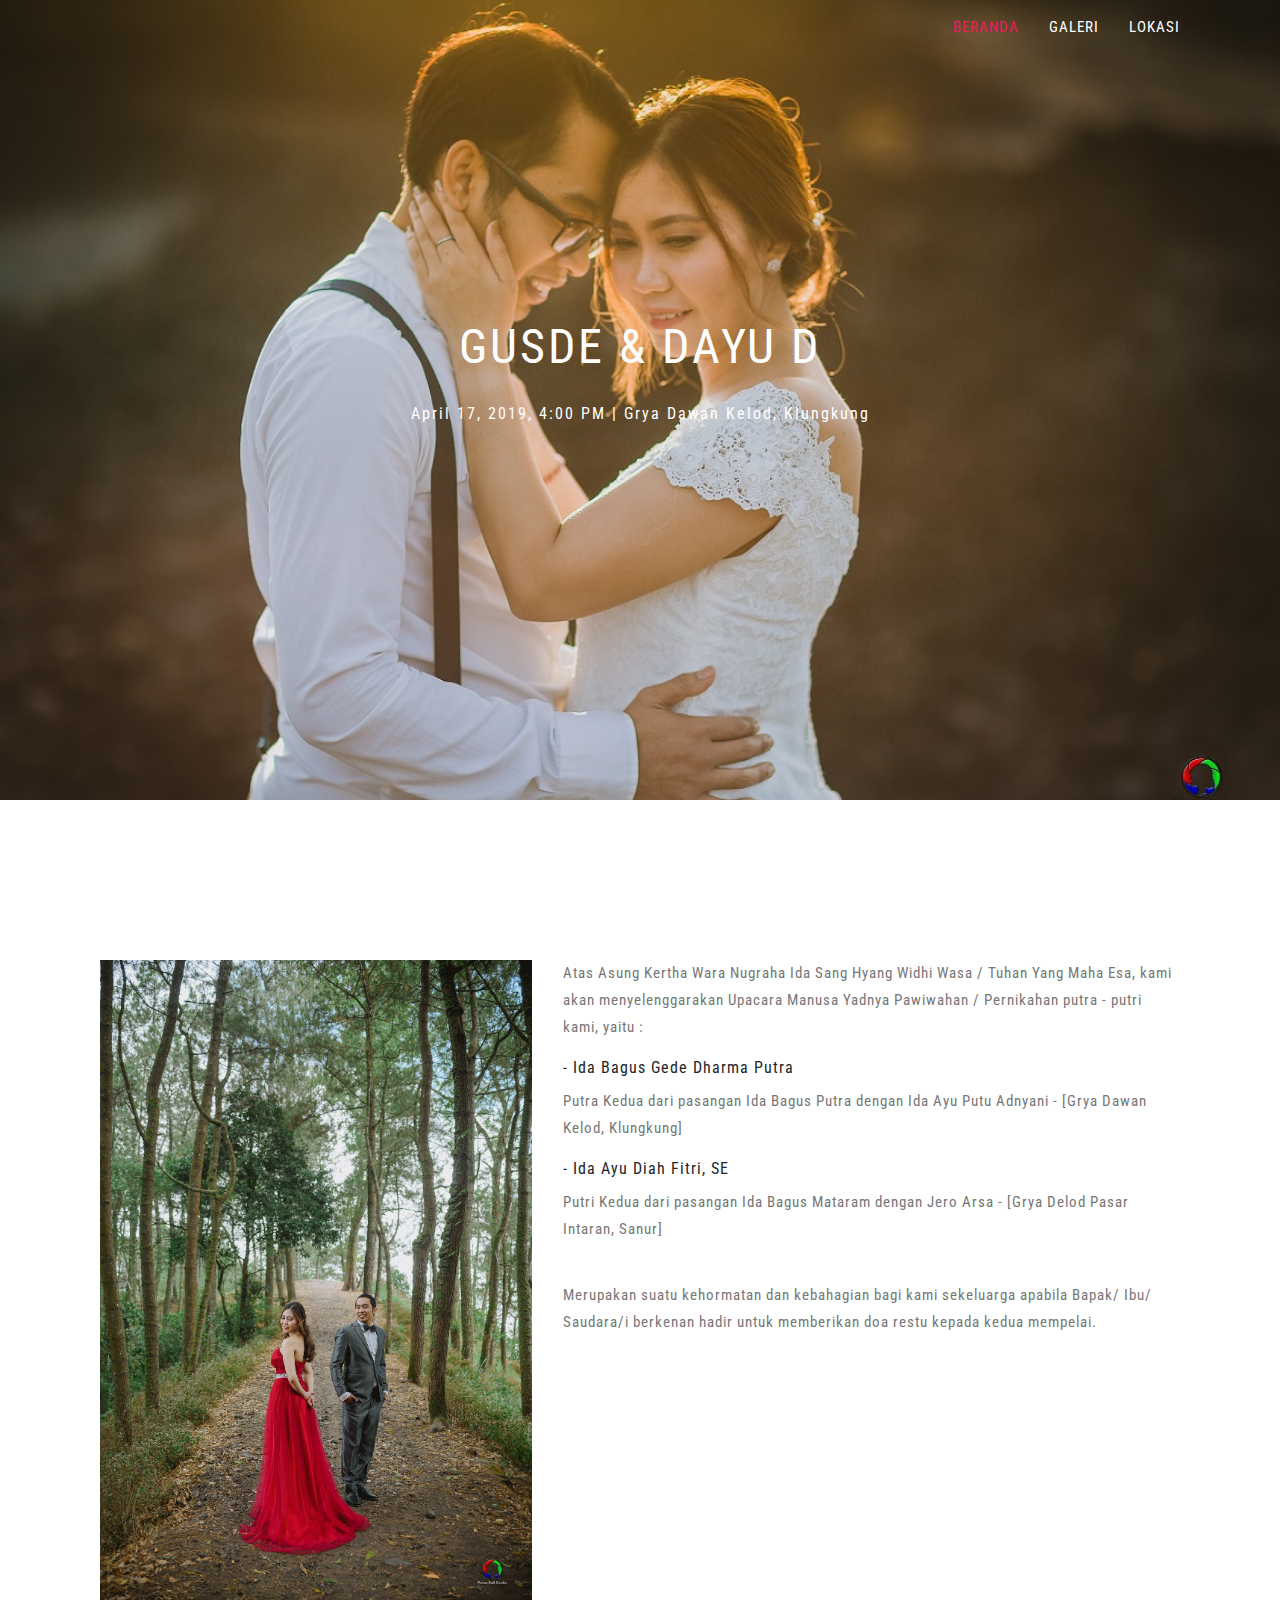
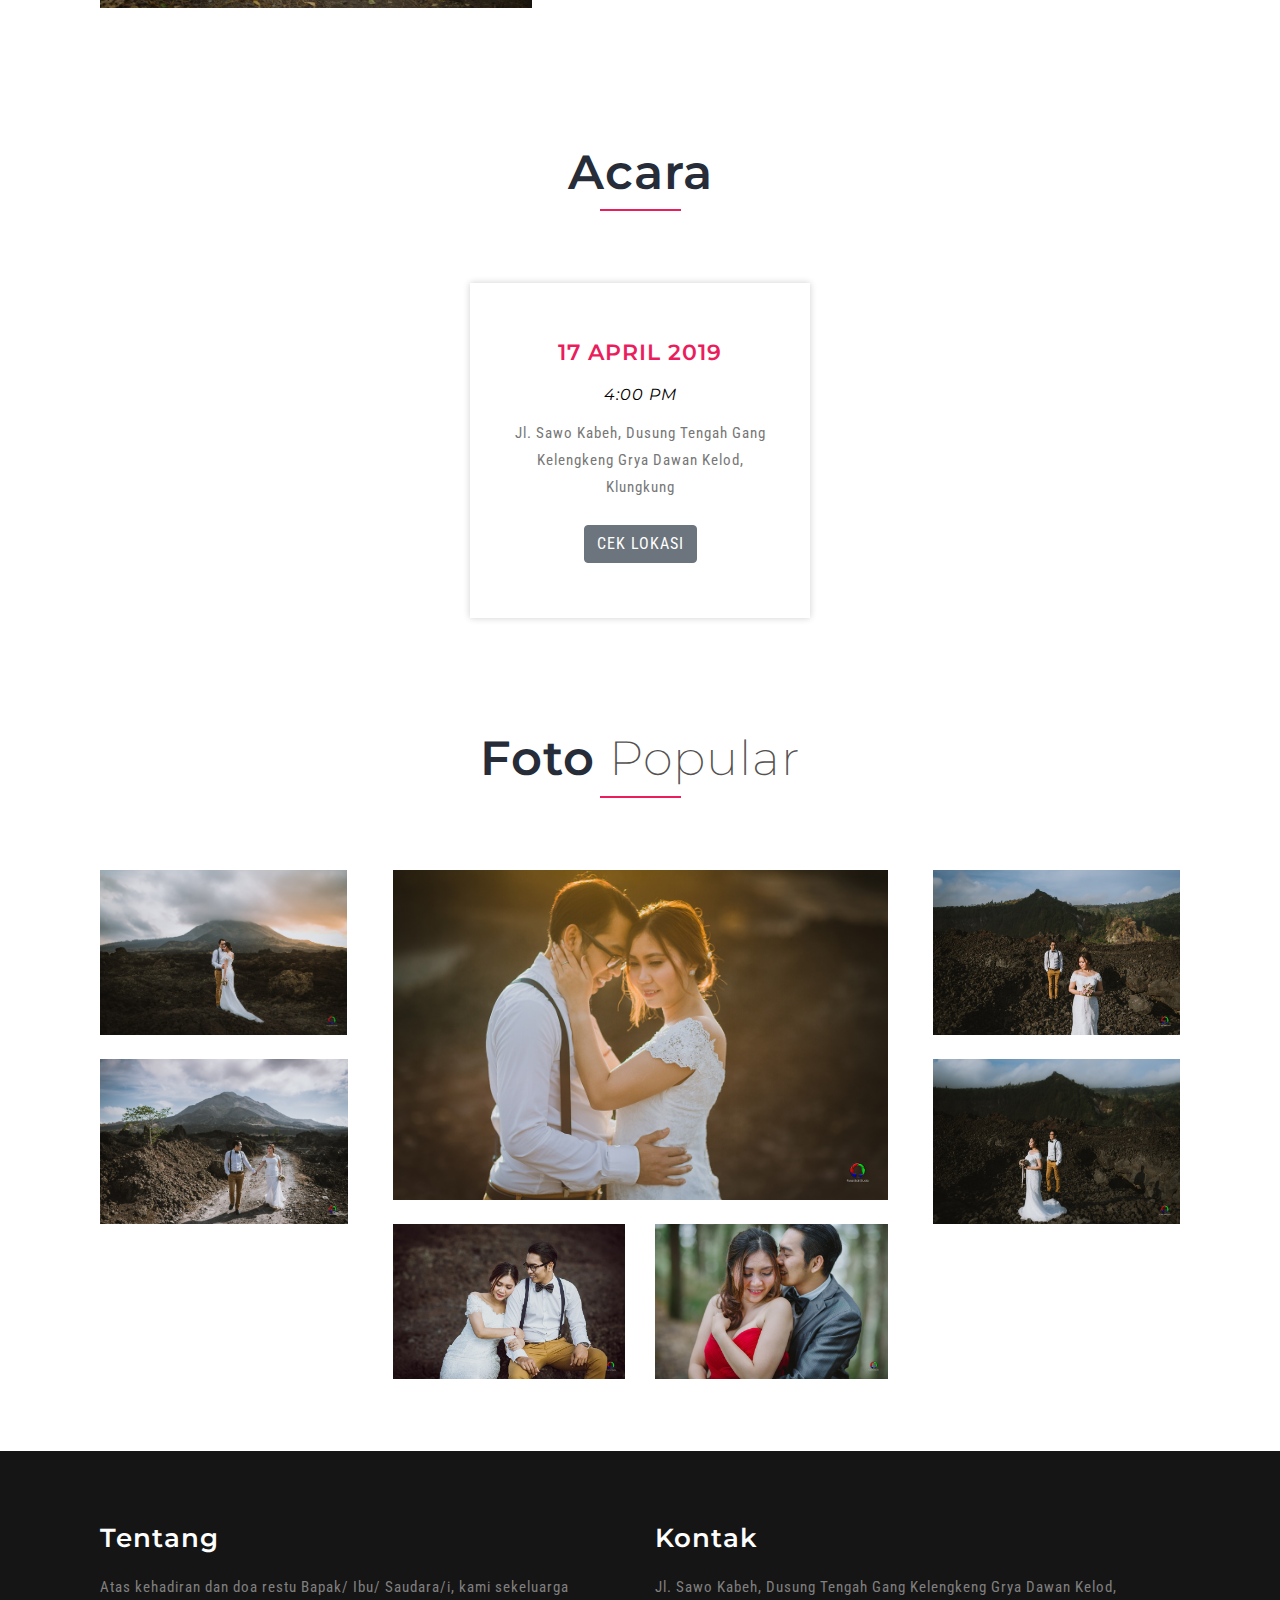
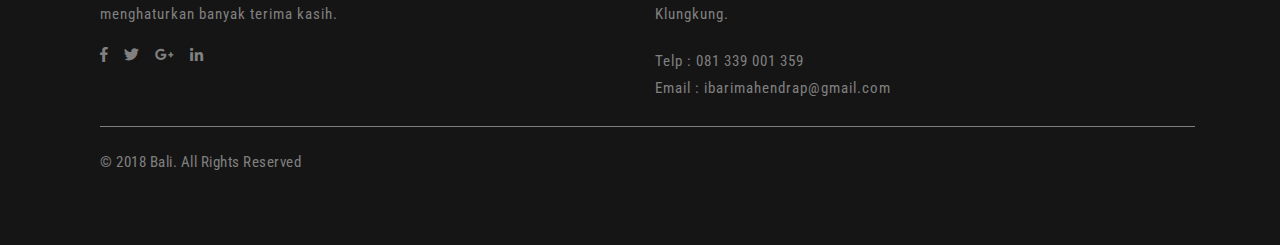
==== commit 9d74ea20: "up" ====
--- a/index.html
+++ b/index.html
@@ -73,7 +73,7 @@
 <!-- w3-banner -->
 			<div class="w3-banner">
 				<div id="typer"></div>
-					<p class="mx-auto py-3">April 17, 2019, 4:00 PM | Grya Dawan Kelod, Kulungkung</p>
+					<p class="mx-auto py-3">April 17, 2019, 4:00 PM | Grya Dawan Kelod, Klungkung</p>
 			</div>	
 <!-- //w3-banner -->
 	</section>
@@ -93,7 +93,7 @@
 					<p>Putra Kedua dari pasangan Ida Bagus Putra dengan Ida Ayu Putu Adnyani - [Grya Dawan Kelod, Klungkung]</p>
 					
 					<label>- Ida Ayu Diah Fitri, SE</label>
-					<p>Putra Kedua dari pasangan Ida Bagus Mataram dengan Jero Arsa - [Grya Delod Pasar Intaran, Sanur]</p>
+					<p>Putri Kedua dari pasangan Ida Bagus Mataram dengan Jero Arsa - [Grya Delod Pasar Intaran, Sanur]</p>
 					<br>
 
 					<p>Merupakan suatu kehormatan dan kebahagian bagi kami sekeluarga apabila Bapak/ Ibu/ Saudara/i berkenan hadir untuk memberikan doa restu kepada kedua mempelai.</p>
@@ -116,7 +116,7 @@
 						<div class="col-md-4 w3layouts_news_left_grid2">
 							<div class="new_top" style="background-color:#fff">
 								<h3 class="mb-3">17 APRIL 2019</h3>
-								<h6 class="mb-3">16:00 WITA</h6>				
+								<h6 class="mb-3">4:00 PM</h6>				
 								<p>Jl. Sawo Kabeh, Dusung Tengah Gang Kelengkeng Grya Dawan Kelod, Klungkung</p>
 								<br>
 								<a type="button" href="contact.html" class="btn btn-secondary">CEK LOKASI</a>
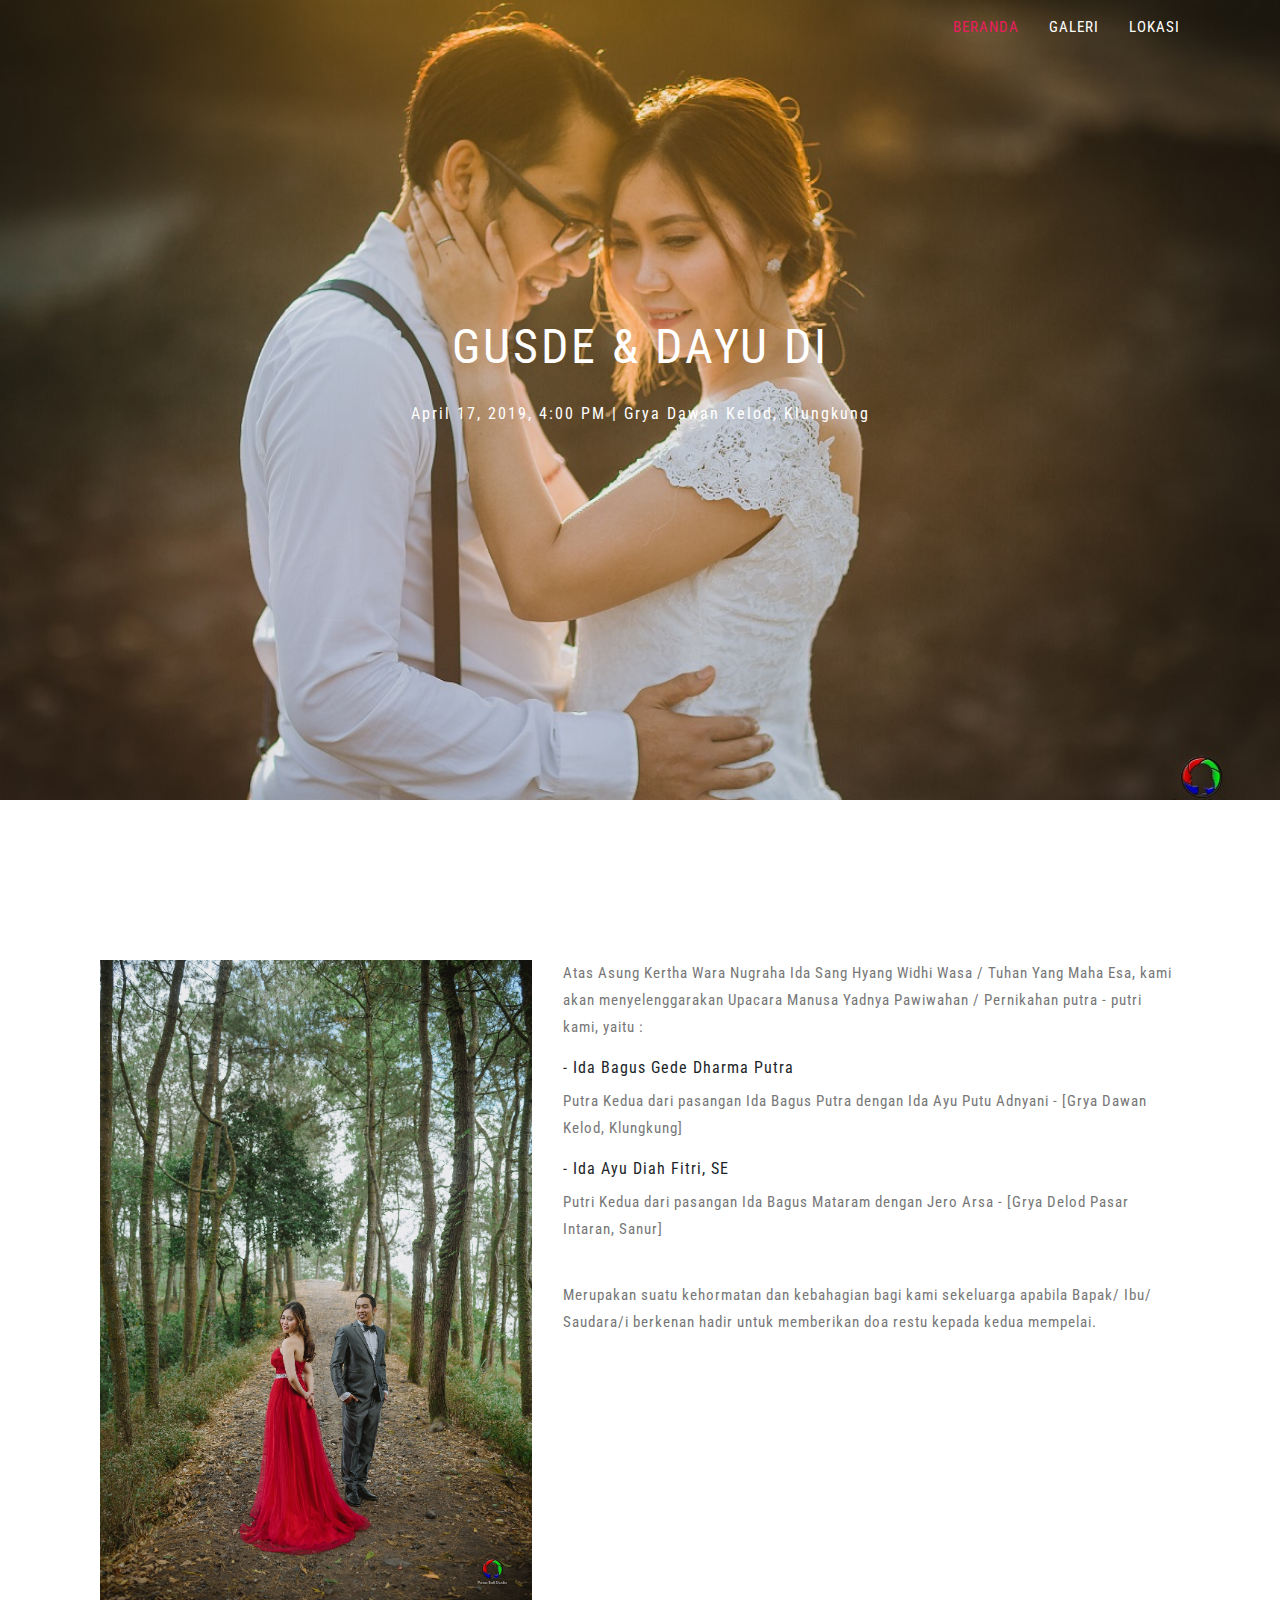
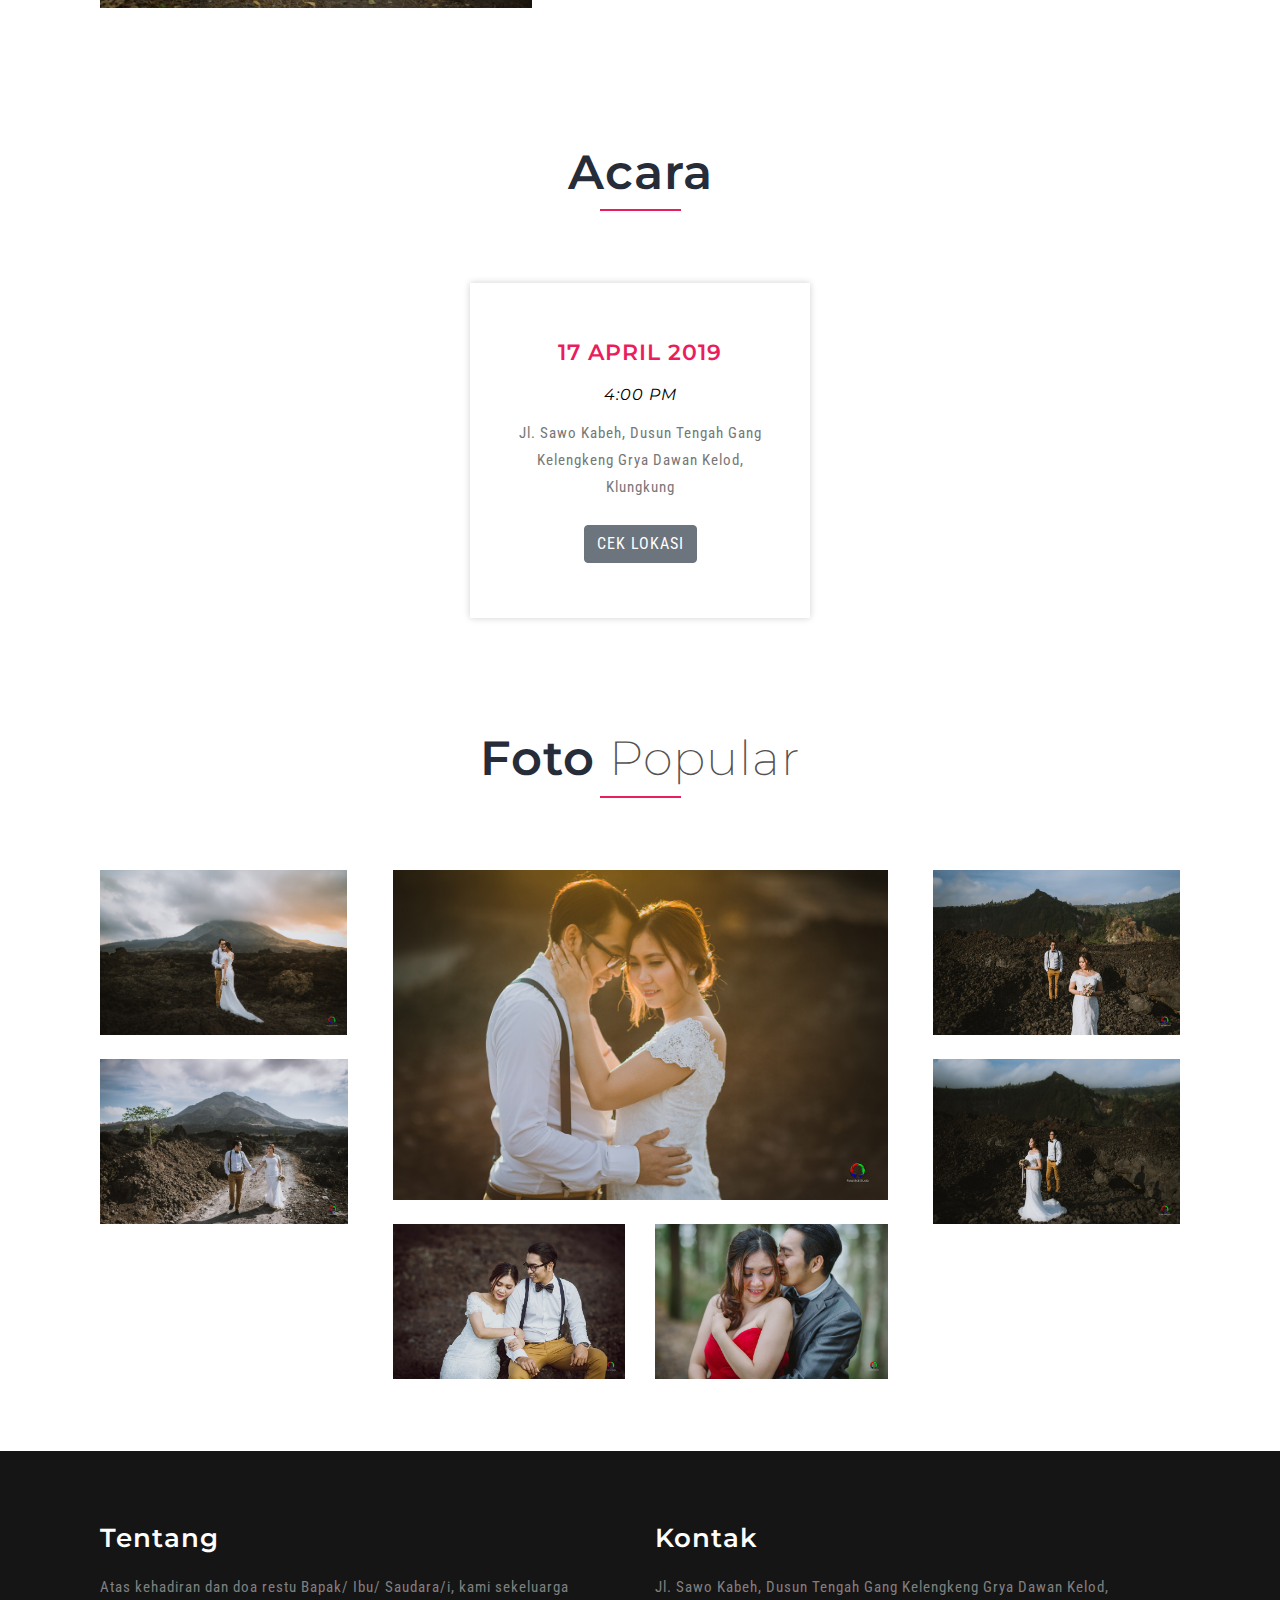
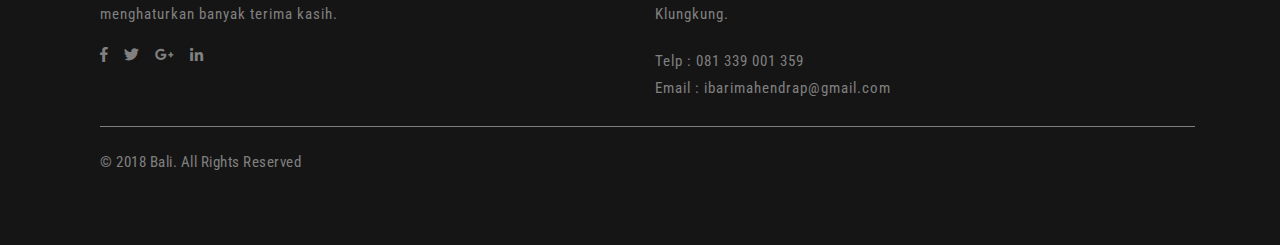
==== commit 910ce131: "up" ====
--- a/index.html
+++ b/index.html
@@ -117,7 +117,7 @@
 							<div class="new_top" style="background-color:#fff">
 								<h3 class="mb-3">17 APRIL 2019</h3>
 								<h6 class="mb-3">4:00 PM</h6>				
-								<p>Jl. Sawo Kabeh, Dusung Tengah Gang Kelengkeng Grya Dawan Kelod, Klungkung</p>
+								<p>Jl. Sawo Kabeh, Dusun Tengah Gang Kelengkeng Grya Dawan Kelod, Klungkung</p>
 								<br>
 								<a type="button" href="contact.html" class="btn btn-secondary">CEK LOKASI</a>
 
@@ -201,7 +201,7 @@
 					<h3>Kontak</h3>
 				</div>
 				<div class="contact-info">
-					<p>Jl. Sawo Kabeh, Dusung Tengah Gang Kelengkeng Grya Dawan Kelod, Klungkung.</p>
+					<p>Jl. Sawo Kabeh, Dusun Tengah Gang Kelengkeng Grya Dawan Kelod, Klungkung.</p>
 					<div class="phone">
 						<p>Telp : 081 339 001 359 </p>
 						<p>Email : <a href="ibarimahendrap@gmail.com">ibarimahendrap@gmail.com</a></p>
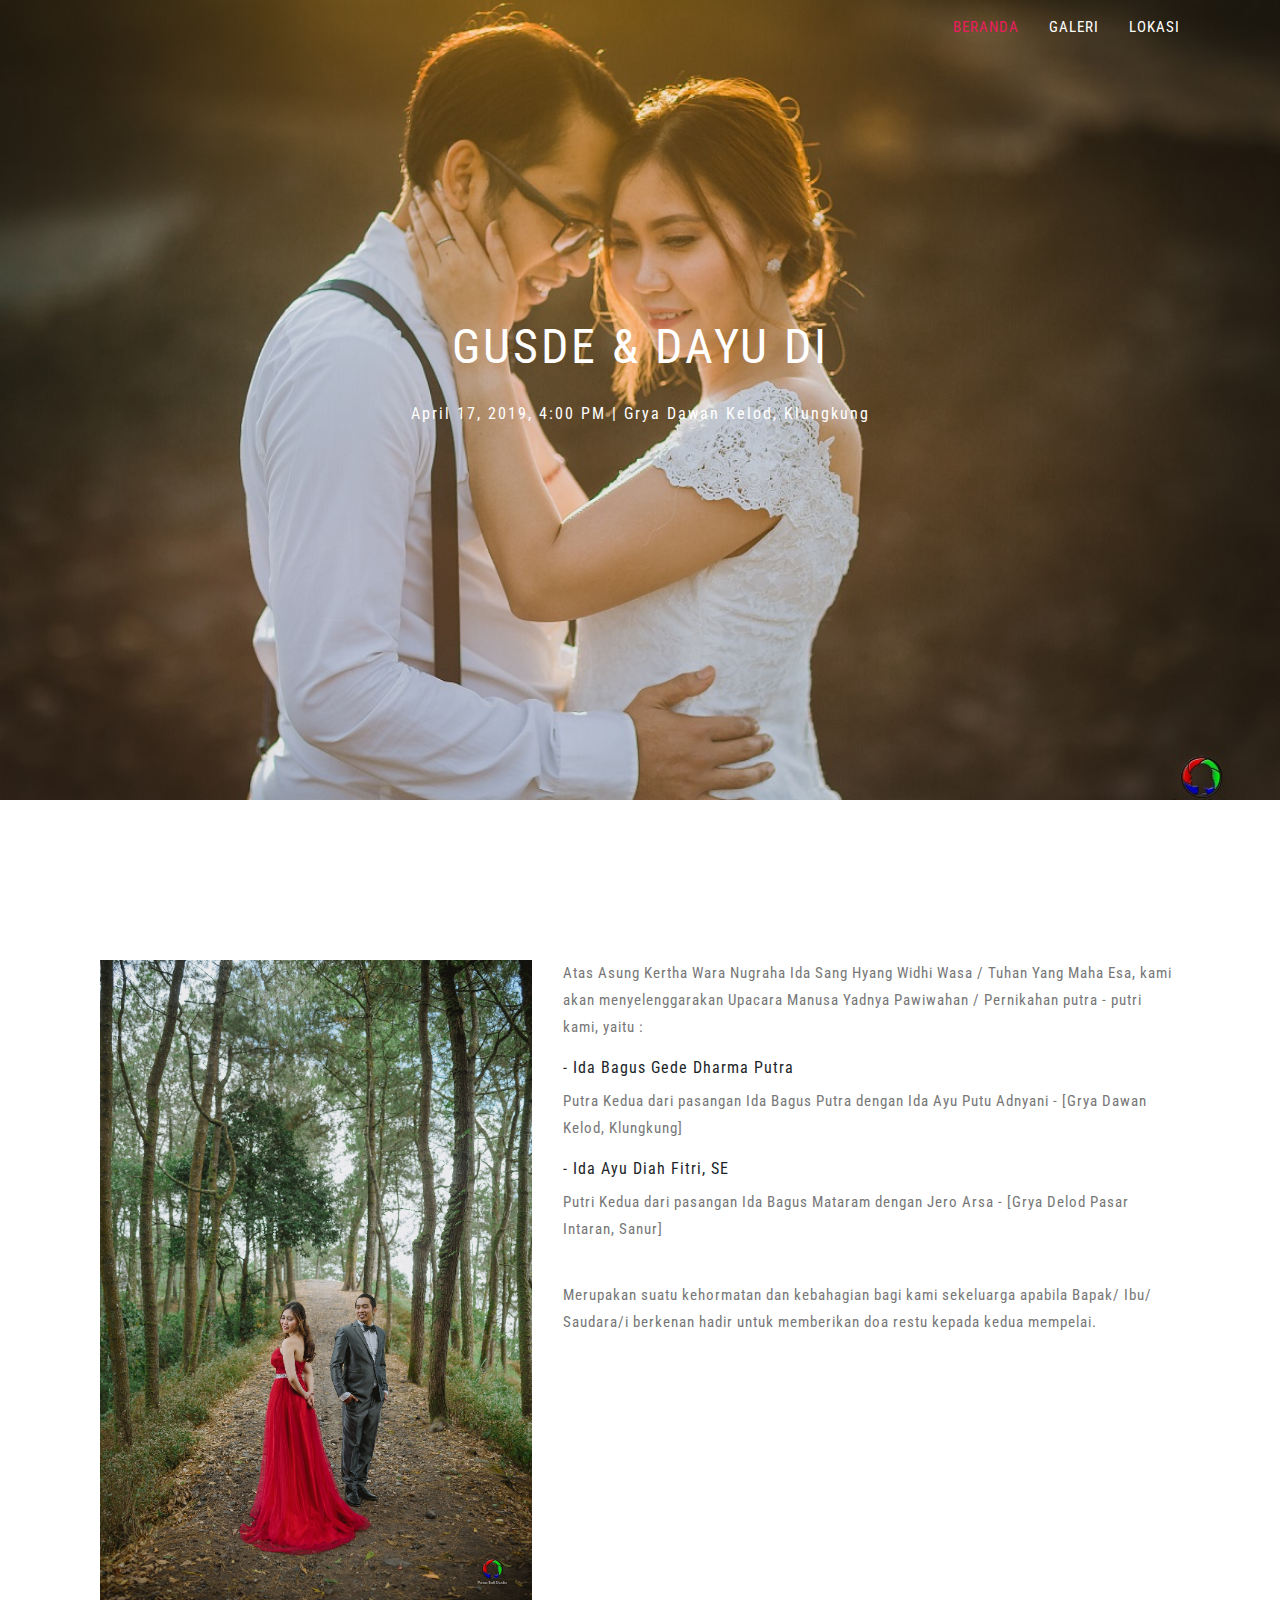
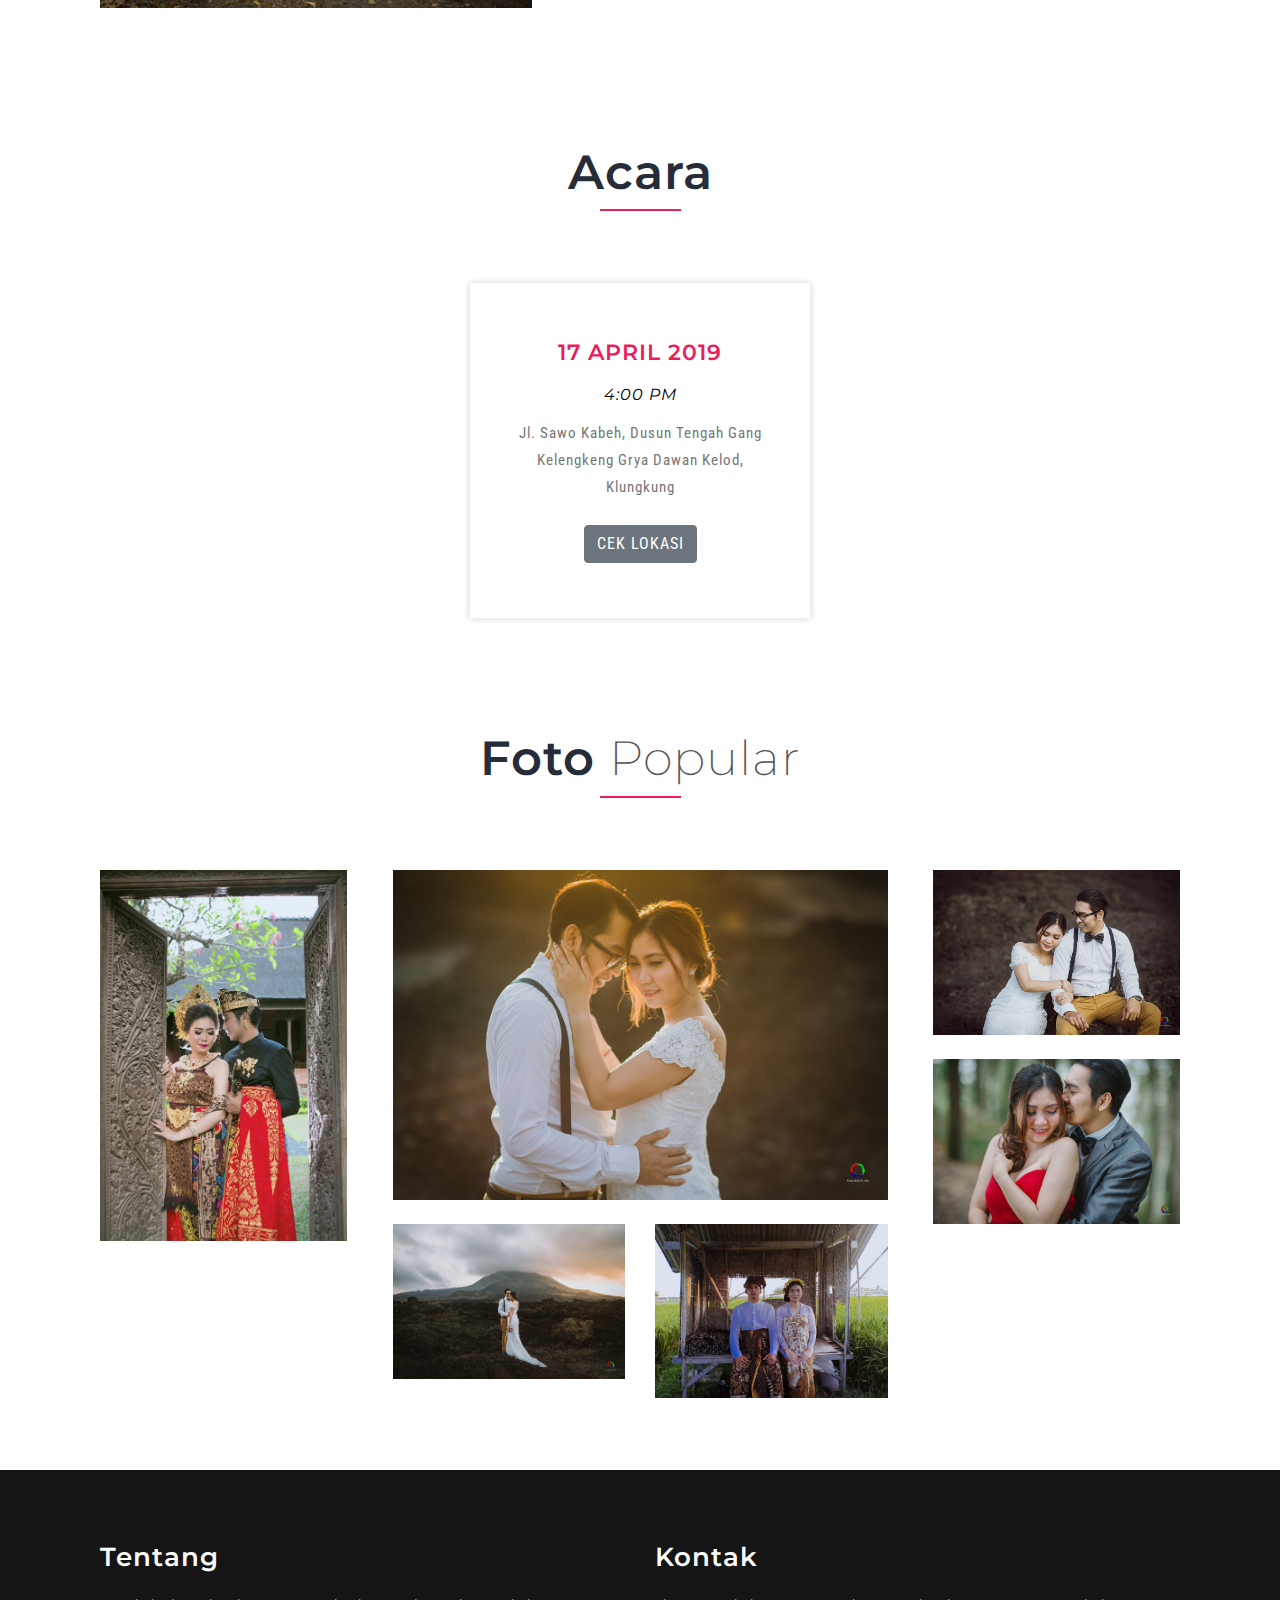
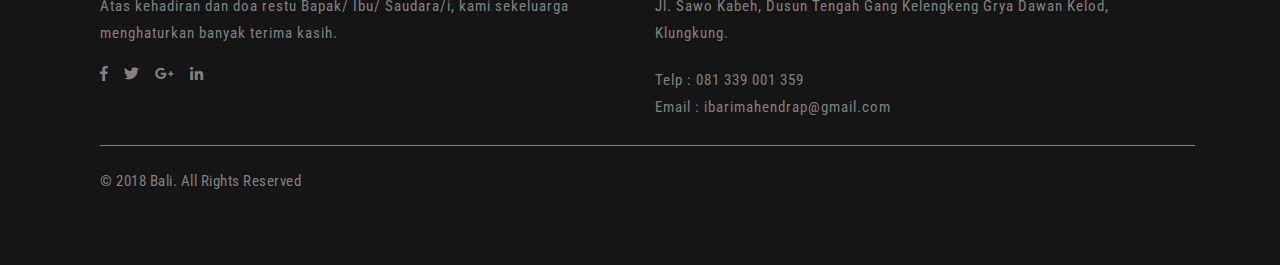
==== commit 32b4d5eb: "up" ====
--- a/index.html
+++ b/index.html
@@ -138,11 +138,11 @@
 			<div class="row inner_sec_grids_info_w3ls mt-md-5 pt-4">
 				<div class="col-md-3 services-left">
 					<div class="services-left-top mb-4">
-						<img src="images/wedding2.jpg" class="img-fluid" alt="" />
-					</div>
-					<div class="services-left-top services-left-top1">
+						<img src="images/wedding18.jpg" class="img-fluid" alt="" />
+					</div>
+					<!-- <div class="services-left-top services-left-top1">
 						<img src="images/wedding5.jpg" class="img-fluid" alt="" />
-					</div>
+					</div> -->
 				</div>
 				<div class="col-md-6 services-middle">
 					<div class="col-md-12 services-middle-img mb-4">
@@ -151,22 +151,22 @@
 					<div class="row services-middle-grids">
 						<div class="col-md-6 services-middle-left">
 							<div class="services-left-top">
-								<img src="images/wedding11.jpg" class="img-fluid" alt="" />
+								<img src="images/wedding2.jpg" class="img-fluid" alt="" />
 							</div>
 						</div>
 						<div class="col-md-6 services-middle-left">
 							<div class="services-left-top">
-								<img src="images/wedding15.jpg" class="img-fluid" alt="" />
+								<img src="images/wedding8.jpg" class="img-fluid" alt="" />
 							</div>
 						</div>
 					</div>
 				</div>
 				<div class="col-md-3 services-left">
 					<div class="services-left-top mb-4">
-						<img src="images/wedding6.jpg" class="img-fluid" alt="" />
+						<img src="images/wedding11.jpg" class="img-fluid" alt="" />
 					</div>
 					<div class="services-left-top services-left-top1">
-						<img src="images/wedding7.jpg" class="img-fluid" alt="" />
+						<img src="images/wedding15.jpg" class="img-fluid" alt="" />
 					</div>
 				</div>
 				
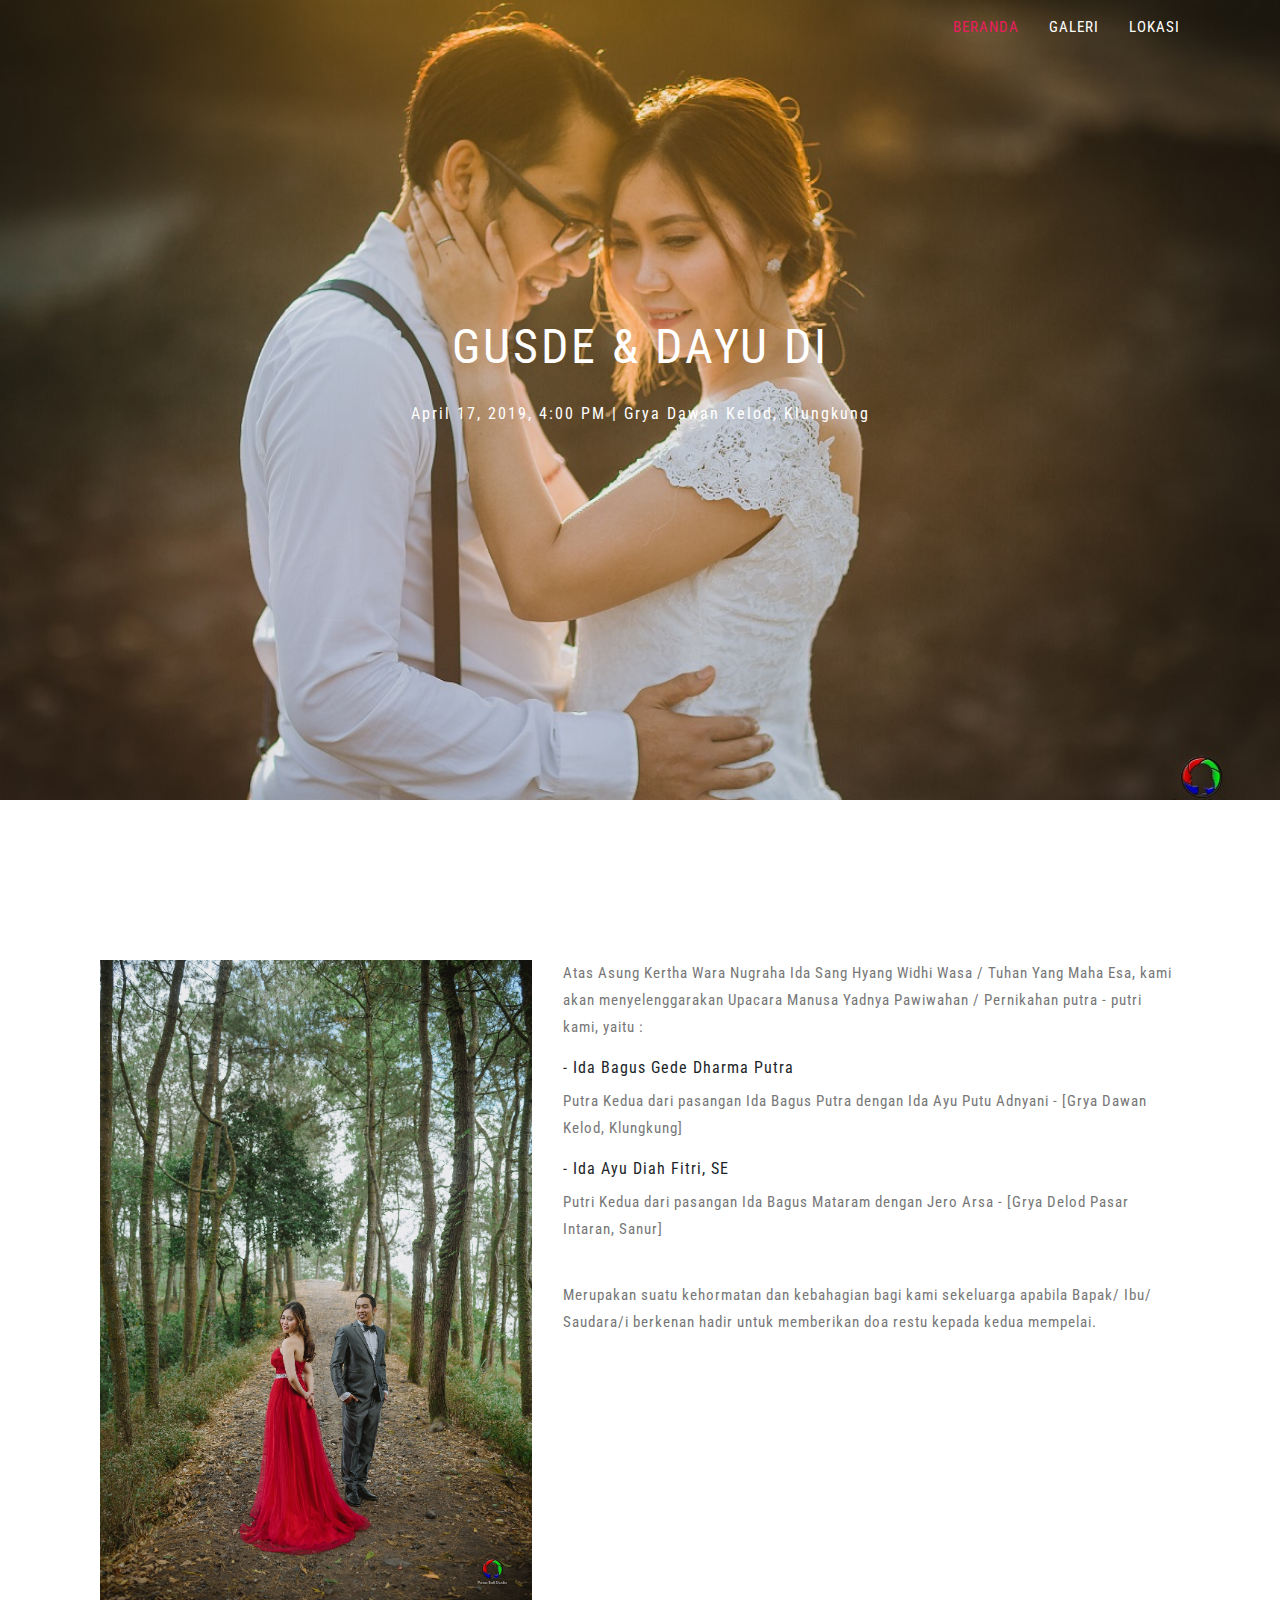
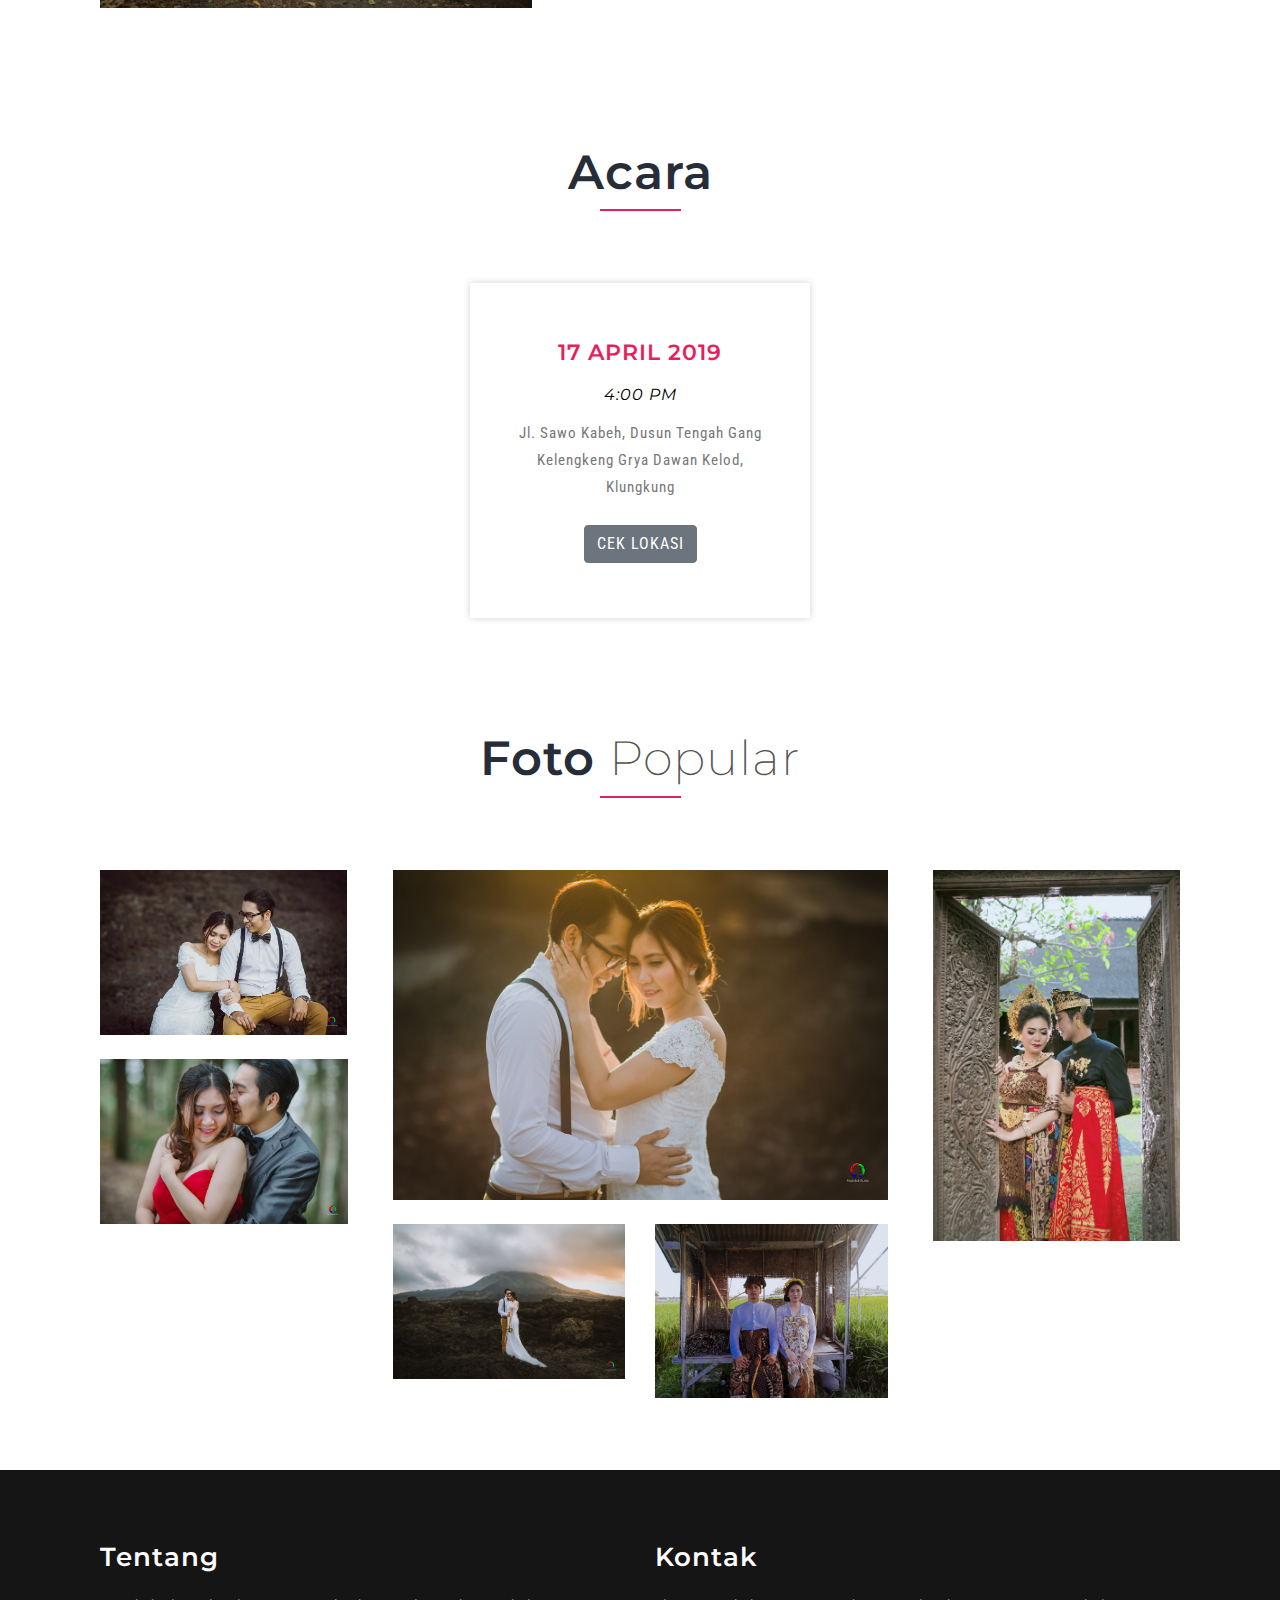
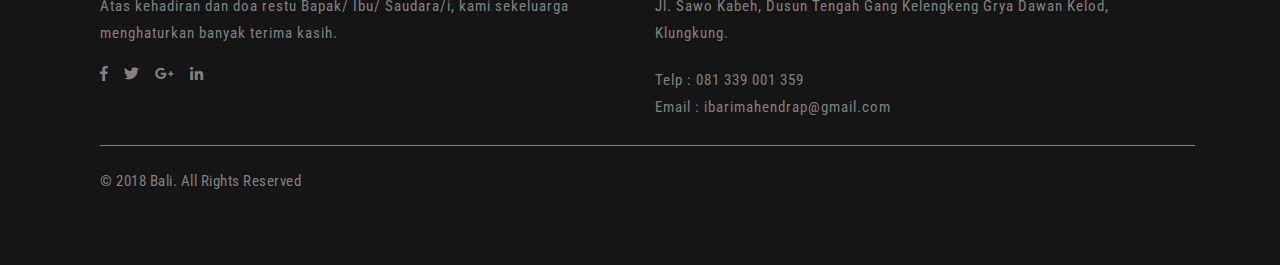
==== commit 9d652ecb: "up" ====
--- a/index.html
+++ b/index.html
@@ -138,7 +138,10 @@
 			<div class="row inner_sec_grids_info_w3ls mt-md-5 pt-4">
 				<div class="col-md-3 services-left">
 					<div class="services-left-top mb-4">
-						<img src="images/wedding18.jpg" class="img-fluid" alt="" />
+						<img src="images/wedding11.jpg" class="img-fluid" alt="" />
+					</div>
+					<div class="services-left-top services-left-top1">
+						<img src="images/wedding15.jpg" class="img-fluid" alt="" />
 					</div>
 					<!-- <div class="services-left-top services-left-top1">
 						<img src="images/wedding5.jpg" class="img-fluid" alt="" />
@@ -163,10 +166,7 @@
 				</div>
 				<div class="col-md-3 services-left">
 					<div class="services-left-top mb-4">
-						<img src="images/wedding11.jpg" class="img-fluid" alt="" />
-					</div>
-					<div class="services-left-top services-left-top1">
-						<img src="images/wedding15.jpg" class="img-fluid" alt="" />
+						<img src="images/wedding18.jpg" class="img-fluid" alt="" />
 					</div>
 				</div>
 				
